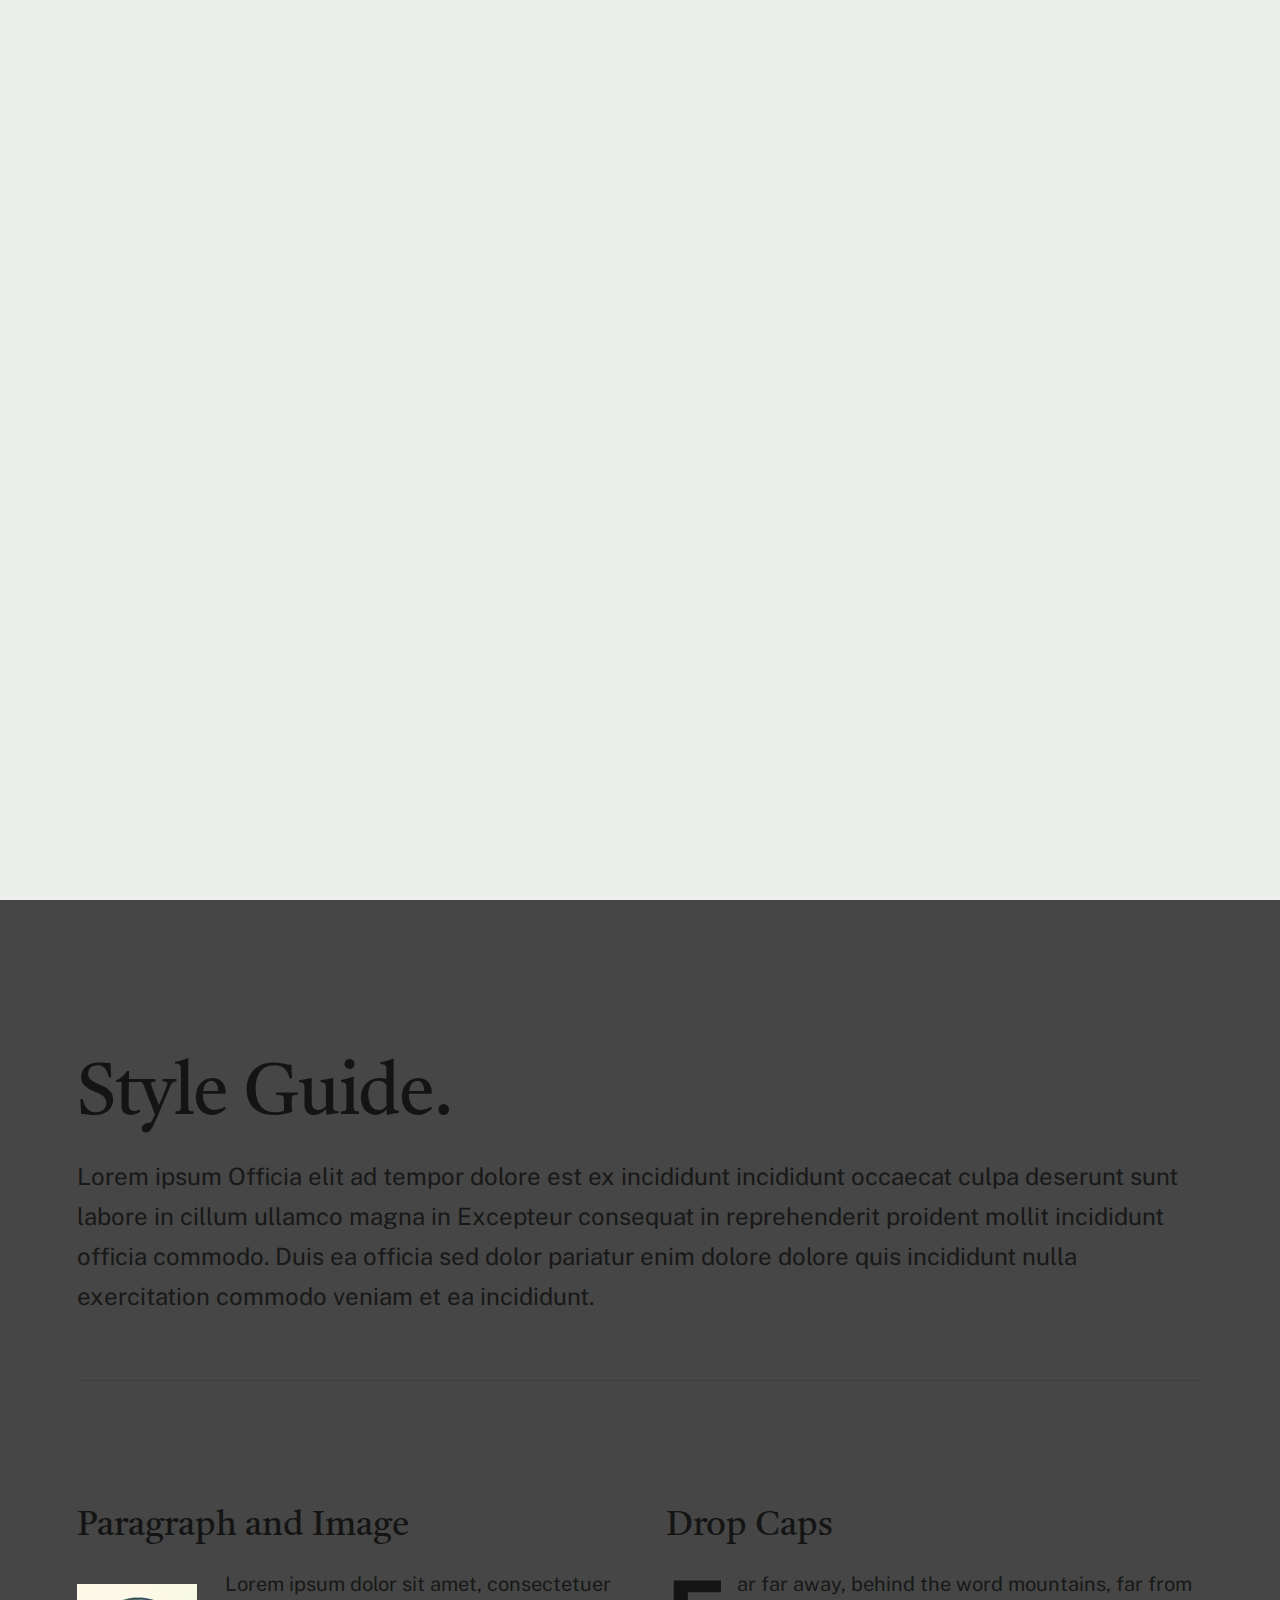
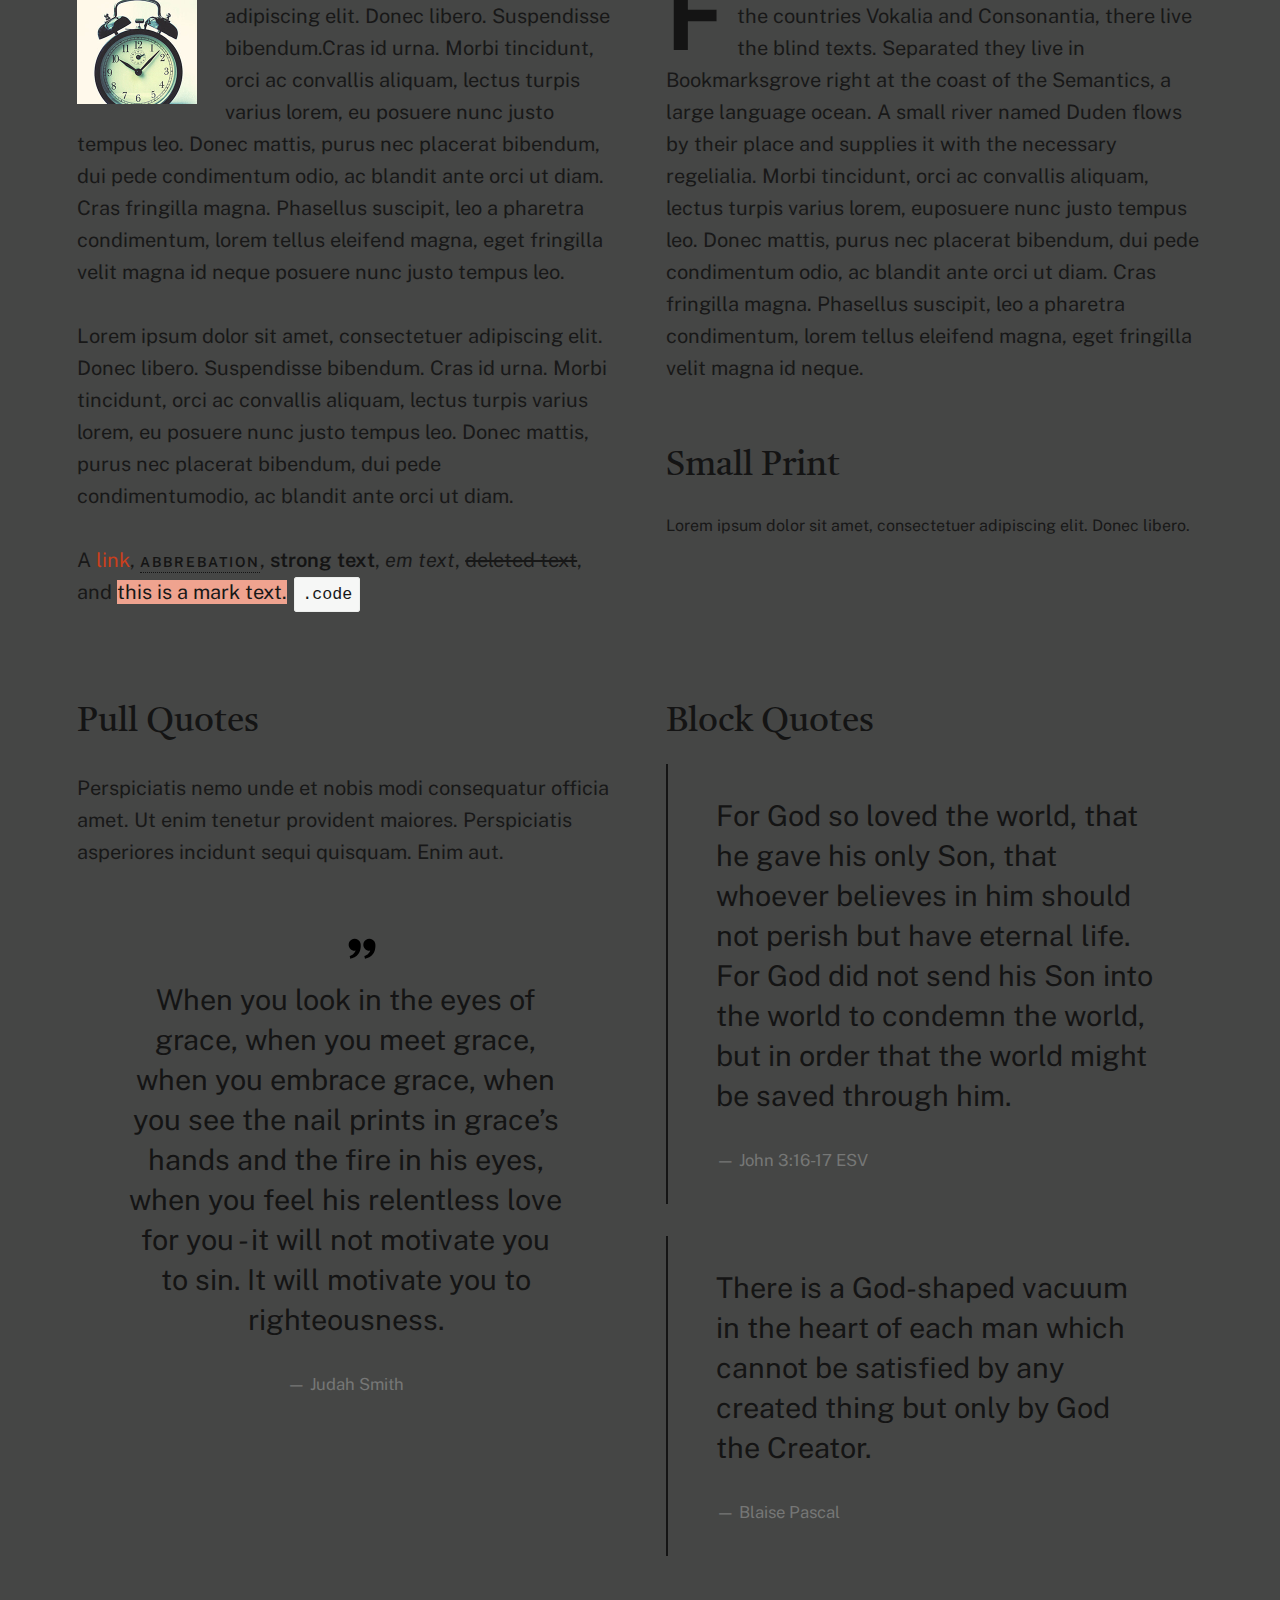
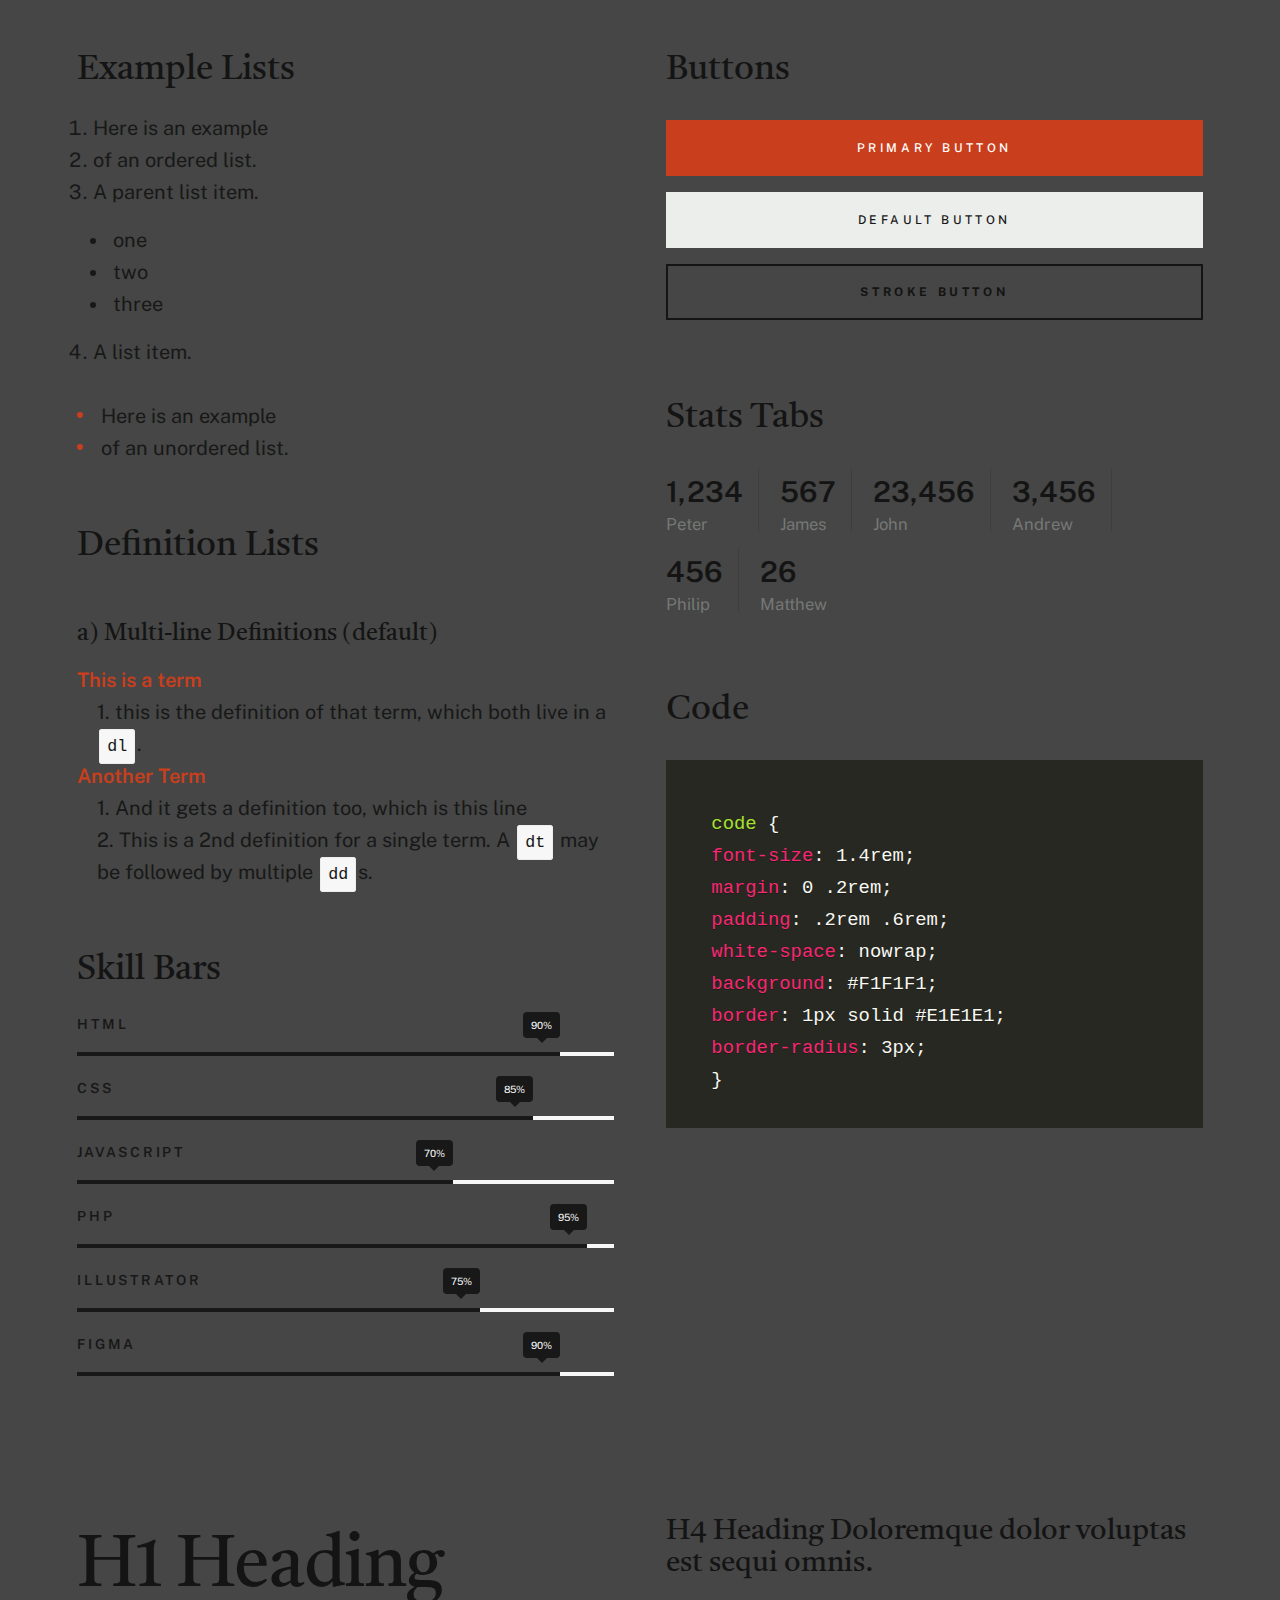
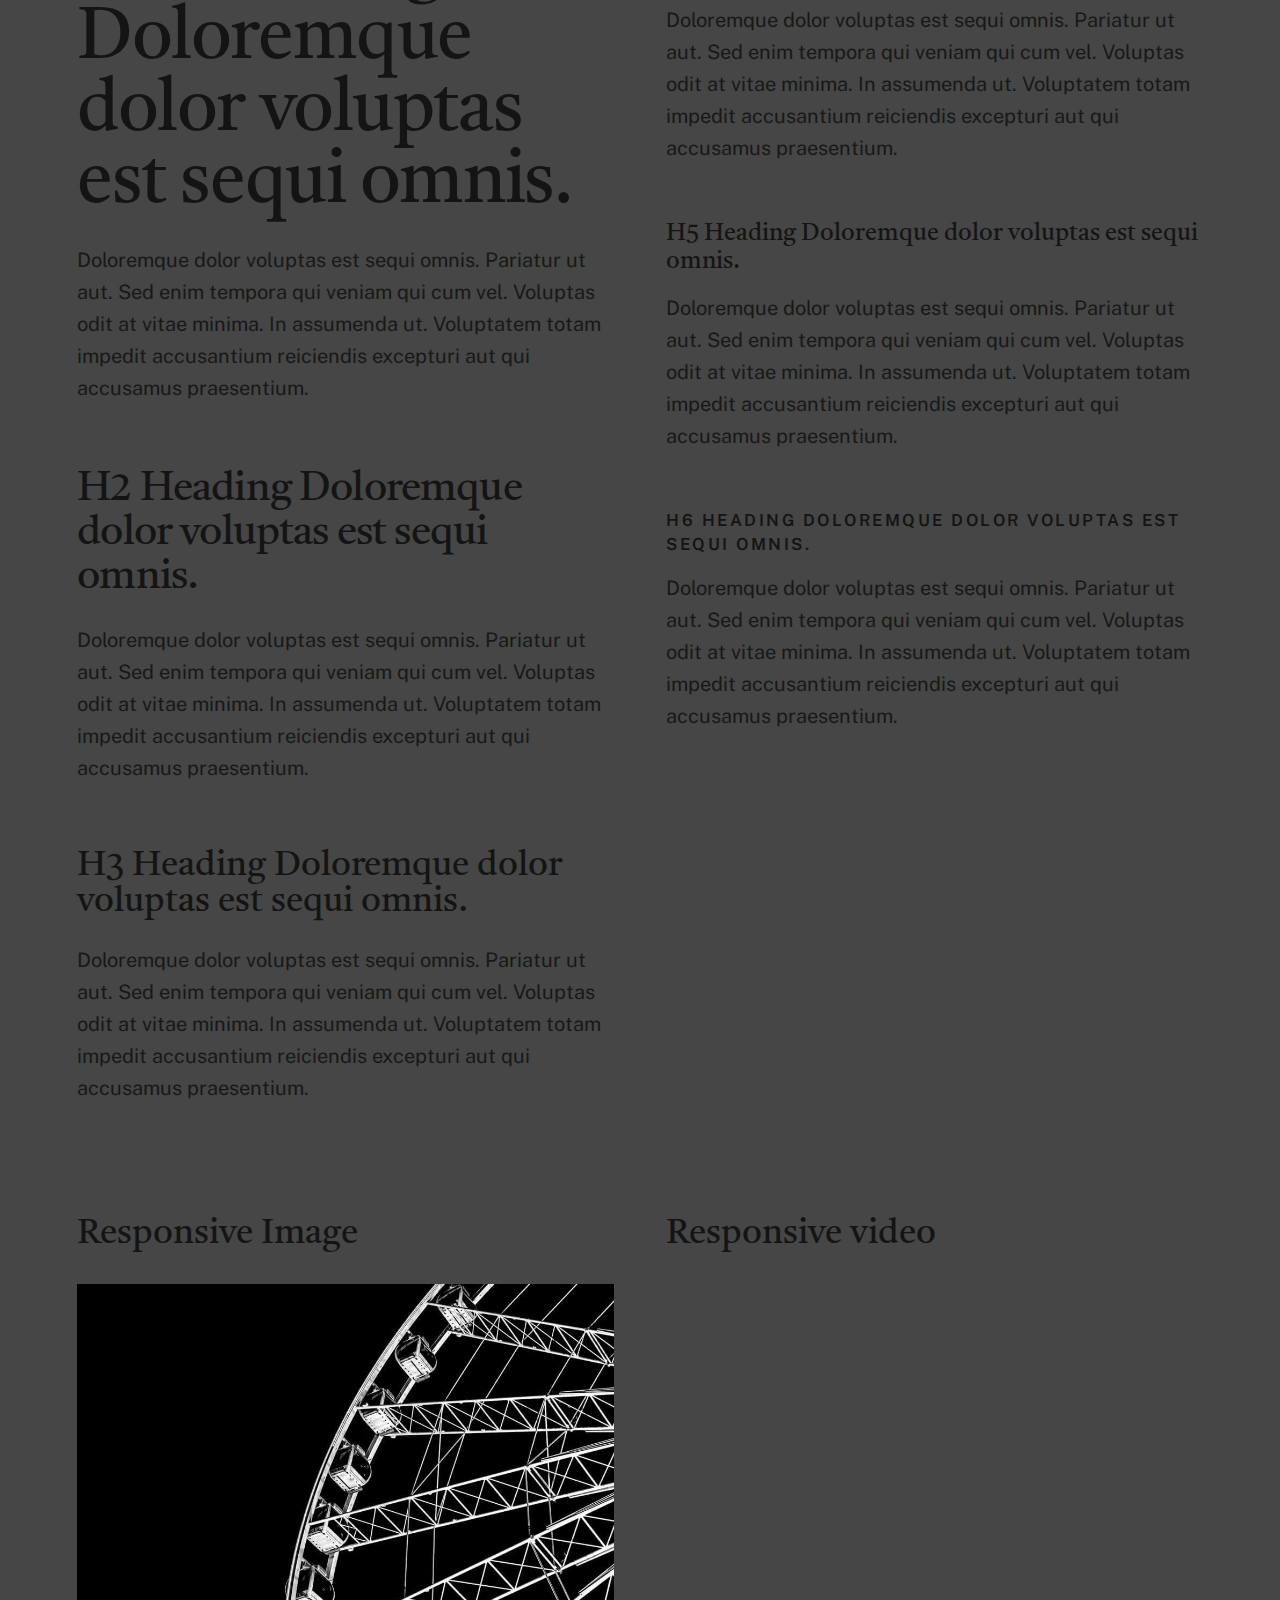
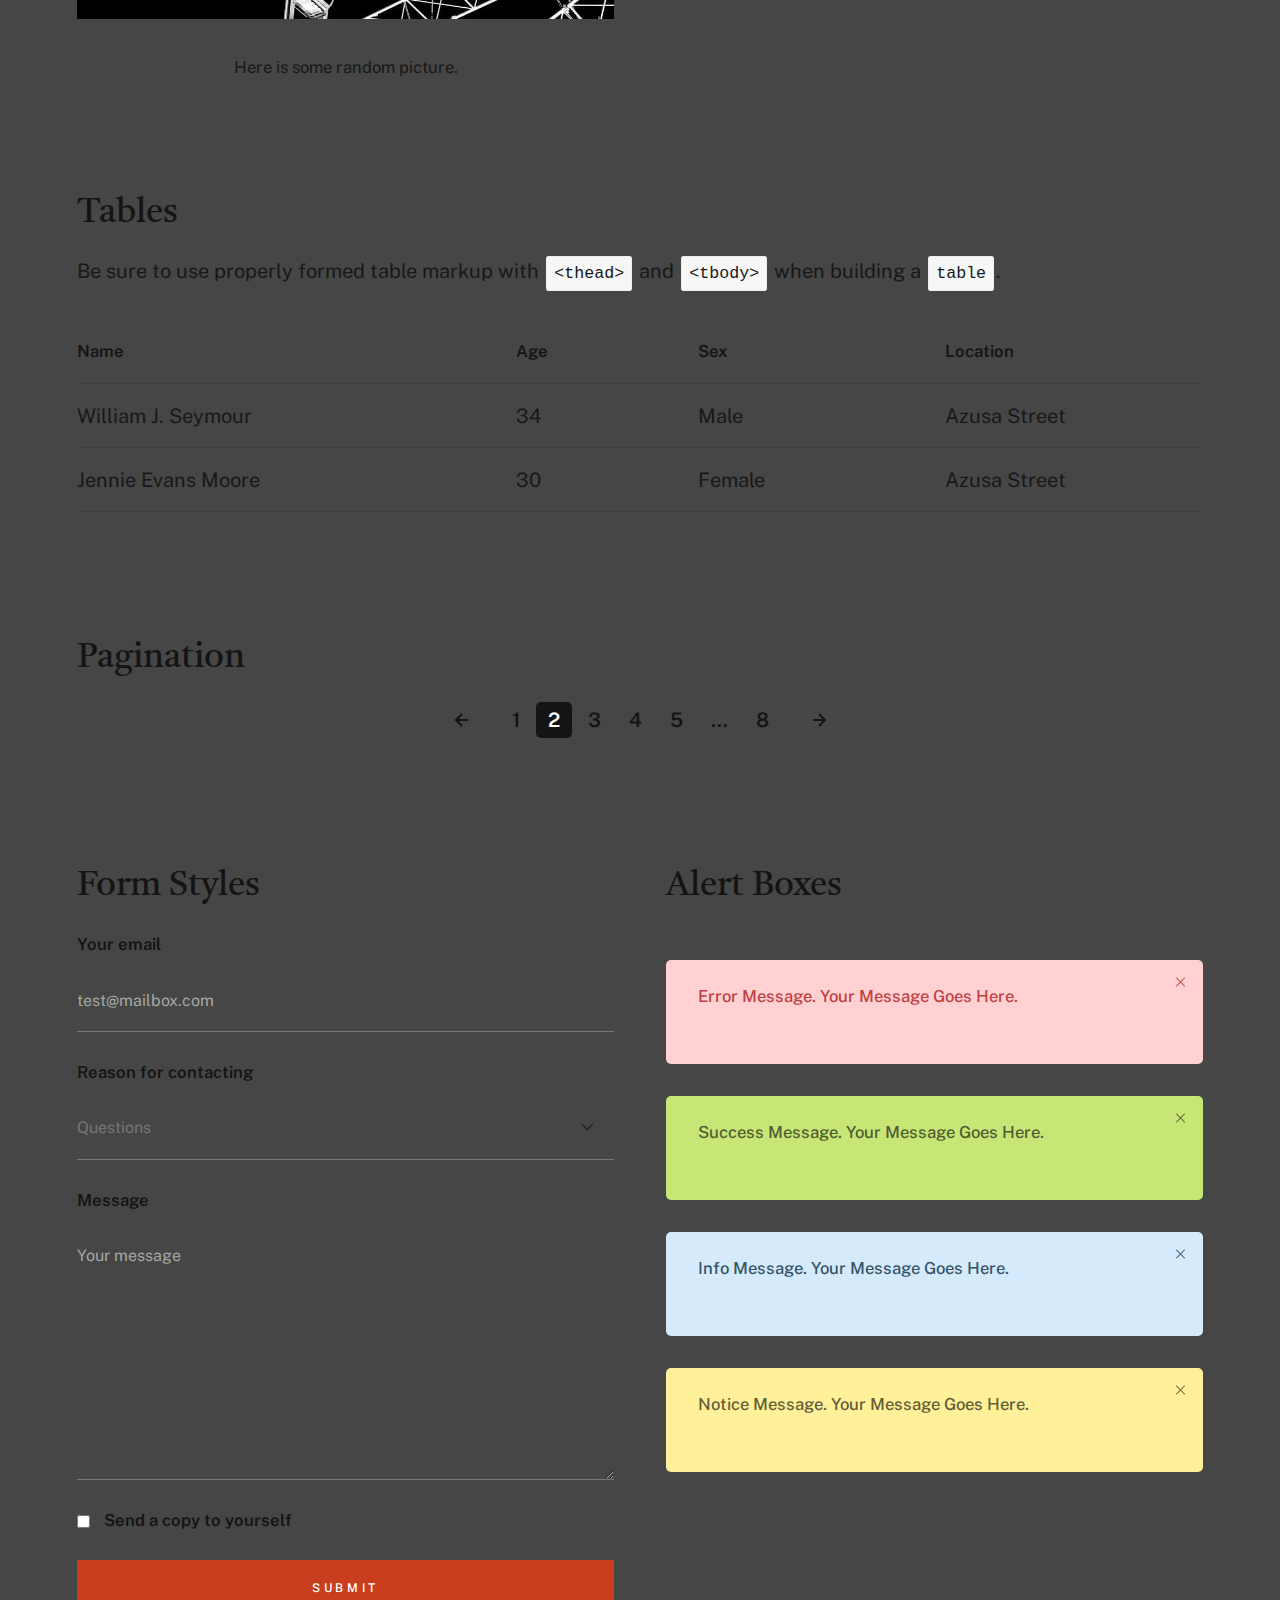
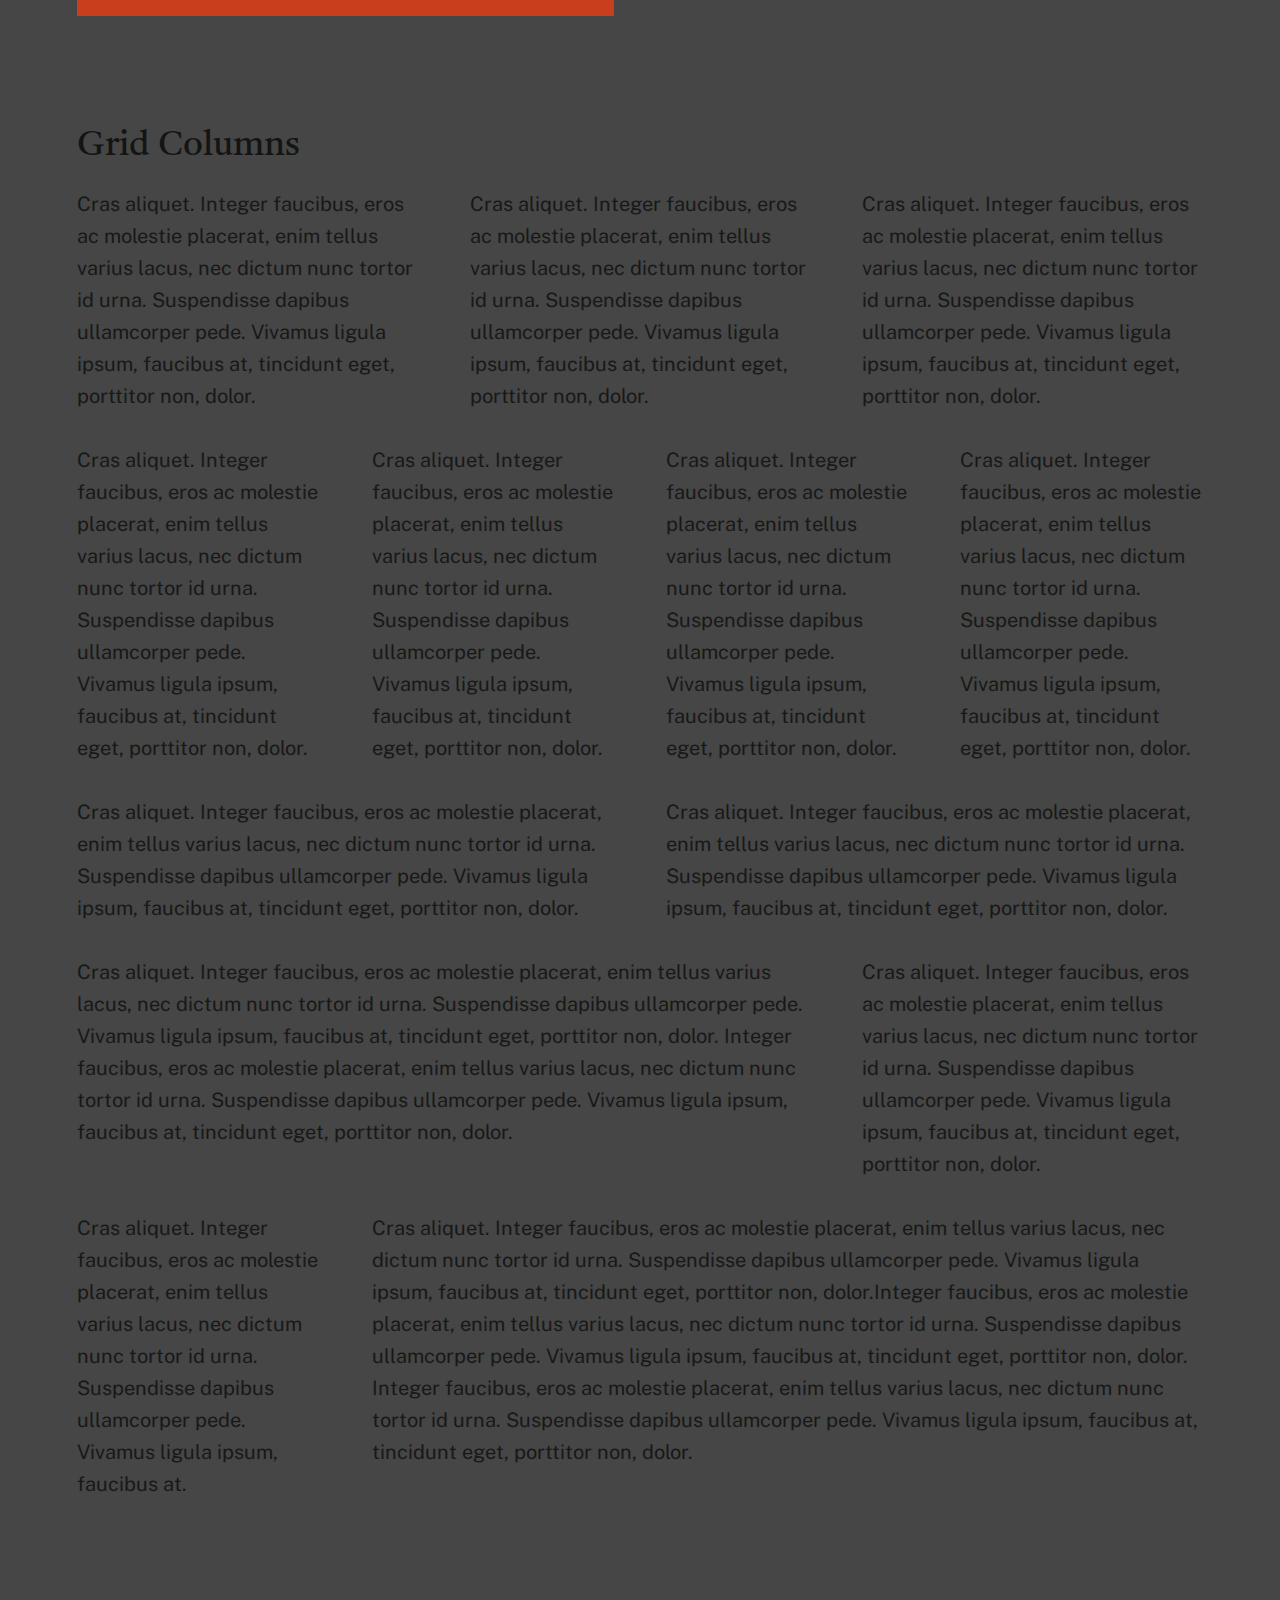
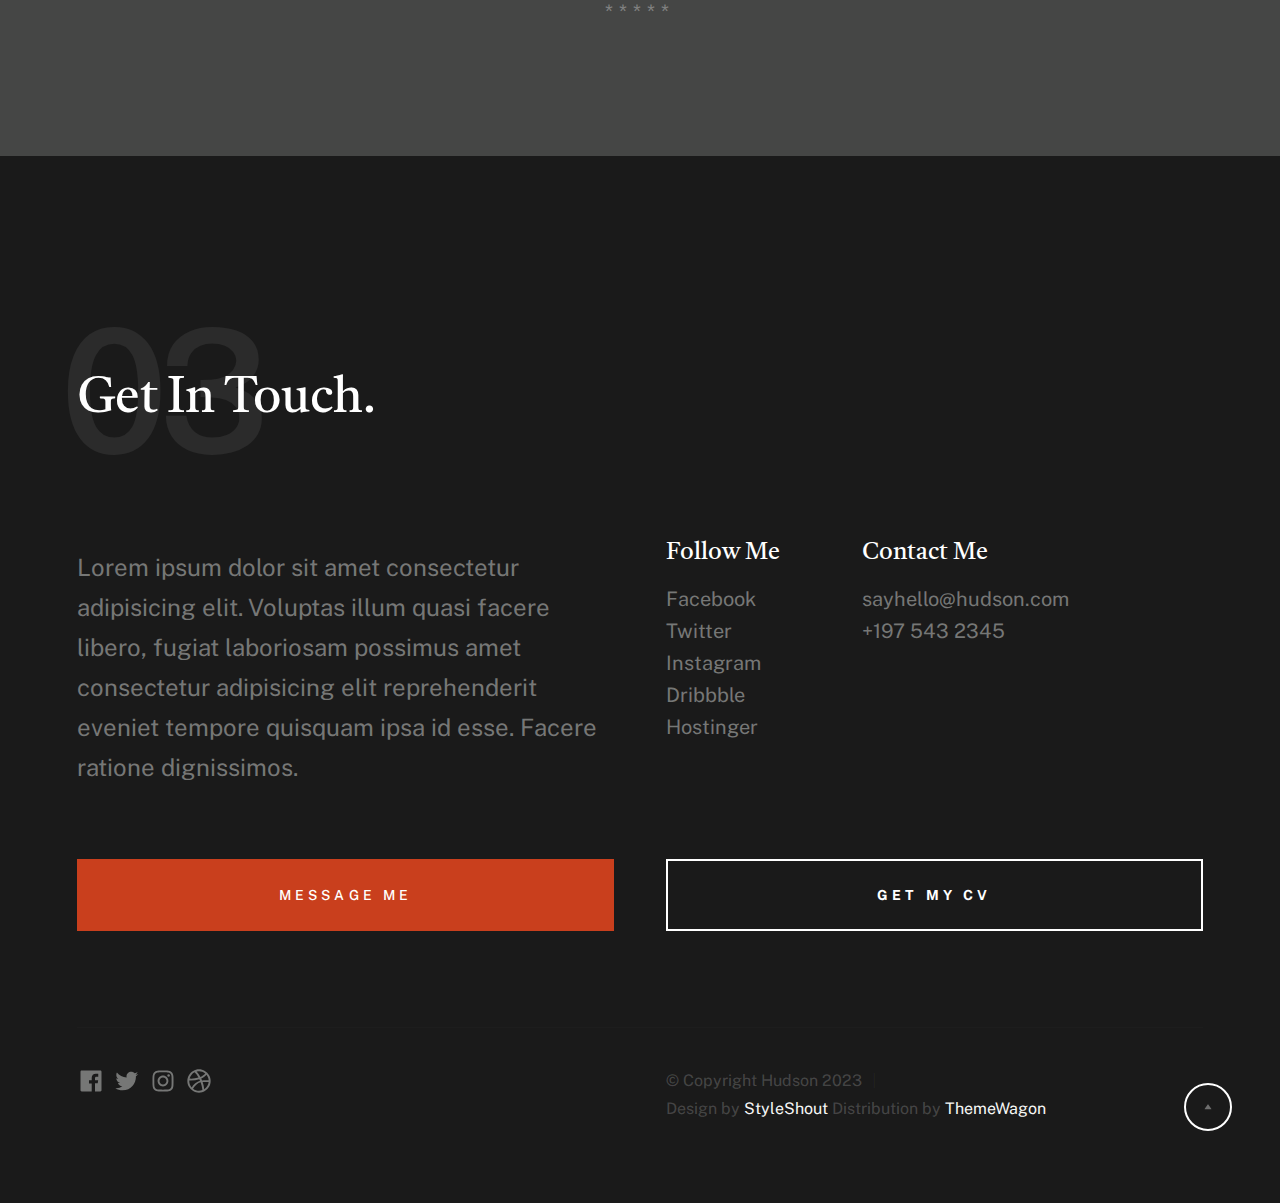
==== styles.html @ 295fc61f "Add files via upload" ====
<!DOCTYPE html>
<html lang="en" class="no-js" >
<head>

    <!--- basic page needs
    ================================================== -->
    <meta charset="utf-8">
    <meta name="viewport" content="width=device-width, initial-scale=1">
    <title>Styles - Hudson</title>

    <script>
        document.documentElement.classList.remove('no-js');
        document.documentElement.classList.add('js');
    </script>

    <!-- CSS
    ================================================== -->
    <link rel="stylesheet" href="css/vendor.css">
    <link rel="stylesheet" href="css/styles.css">

    <style type="text/css" media="screen">
        .s-styles {
            padding-top: var(--vspace-5);
            padding-bottom: var(--vspace-2);
            position: relative;
        }
        .s-styles .intro h1 {
            margin-top: 0;
        }
    </style>

    <!-- favicons
    ================================================== -->
    <link rel="apple-touch-icon" sizes="180x180" href="apple-touch-icon.png">
    <link rel="icon" type="image/png" sizes="32x32" href="favicon-32x32.png">
    <link rel="icon" type="image/png" sizes="16x16" href="favicon-16x16.png">
    <link rel="manifest" href="site.webmanifest">

</head>


<body id="top">

    
    <!-- preloader
    ================================================== -->
    <div id="preloader">
        <div id="loader" class="dots-fade">
            <div></div>
            <div></div>
            <div></div>
        </div>
    </div>


    <!-- page wrap
    ================================================== -->
    <div id="page" class="s-pagewrap">


        <!-- # site header 
        ================================================== -->
        <header class="s-header">
            <div class="row s-header__inner">

                <div class="s-header__block">
                    <div class="s-header__logo">
                        <a class="logo" href="index.html">
                            <img src="images/logo.svg" alt="Homepage">
                        </a>
                    </div>

                    <a class="s-header__menu-toggle" href="#0"><span>Menu</span></a>
                </div> <!-- end s-header__block -->

                <nav class="s-header__nav">    
                    <ul class="s-header__menu-links">
                        <li class="current"><a href="index.html">Intro</a></li>
                        <li><a href="index.html">About</a></li>
                        <li><a href="index.html">Works</a></li>
                        <li><a href="index.html">Contact</a></li>
                    </ul> <!-- s-header__menu-links -->    
                </nav> <!-- end s-header__nav -->

            </div> <!-- end s-header__inner -->
        </header> <!-- end s-header -->


        <!-- # intro
        ================================================== -->
        <section id="intro" class="s-intro">

            <div class="row s-intro__content width-sixteen-col">
                <div class="column lg-12 s-intro__content-inner grid-block grid-16">
                    
                    <div class="s-intro__content-text">

                        <div class="s-intro__content-pretitle text-pretitle">Hello</div>
                        <h1 class="s-intro__content-title">
                        I'm Jonathan Doe <br>
                        a product designer <br>
                        base in Somewhere.
                        </h1>                            

                        <div class="s-intro__content-btns">
                            <a class="btn" href="index.html#about">More About Me</a>
                            <a class="btn btn--stroke" href="index.html#footer">Get In Touch</a>
                        </div> <!-- s-intro__content-btns -->   

                    </div> <!-- s-intro__content-text -->                     
                    
                </div> <!-- s-intro__content-inner -->  
            </div> <!-- s-intro__content -->

            <ul class="s-intro__social social-list">
                <li>
                    <a href="#0">
                        <svg xmlns="http://www.w3.org/2000/svg" width="24" height="24" viewBox="0 0 24 24" style="fill:rgba(0, 0, 0, 1);transform:;-ms-filter:"><path d="M20,3H4C3.447,3,3,3.448,3,4v16c0,0.552,0.447,1,1,1h8.615v-6.96h-2.338v-2.725h2.338v-2c0-2.325,1.42-3.592,3.5-3.592 c0.699-0.002,1.399,0.034,2.095,0.107v2.42h-1.435c-1.128,0-1.348,0.538-1.348,1.325v1.735h2.697l-0.35,2.725h-2.348V21H20 c0.553,0,1-0.448,1-1V4C21,3.448,20.553,3,20,3z"></path></svg>
                        <span class="u-screen-reader-text">Facebook</span>
                    </a>
                </li>
                <li>
                    <a href="#0">
                        <svg xmlns="http://www.w3.org/2000/svg" width="24" height="24" viewBox="0 0 24 24" style="fill:rgba(0, 0, 0, 1);transform:;-ms-filter:"><path d="M19.633,7.997c0.013,0.175,0.013,0.349,0.013,0.523c0,5.325-4.053,11.461-11.46,11.461c-2.282,0-4.402-0.661-6.186-1.809 c0.324,0.037,0.636,0.05,0.973,0.05c1.883,0,3.616-0.636,5.001-1.721c-1.771-0.037-3.255-1.197-3.767-2.793 c0.249,0.037,0.499,0.062,0.761,0.062c0.361,0,0.724-0.05,1.061-0.137c-1.847-0.374-3.23-1.995-3.23-3.953v-0.05 c0.537,0.299,1.16,0.486,1.82,0.511C3.534,9.419,2.823,8.184,2.823,6.787c0-0.748,0.199-1.434,0.548-2.032 c1.983,2.443,4.964,4.04,8.306,4.215c-0.062-0.3-0.1-0.611-0.1-0.923c0-2.22,1.796-4.028,4.028-4.028 c1.16,0,2.207,0.486,2.943,1.272c0.91-0.175,1.782-0.512,2.556-0.973c-0.299,0.935-0.936,1.721-1.771,2.22 c0.811-0.088,1.597-0.312,2.319-0.624C21.104,6.712,20.419,7.423,19.633,7.997z"></path></svg>
                        <span class="u-screen-reader-text">Twitter</span>
                    </a>
                </li>
                <li>
                    <a href="#0">
                        <svg xmlns="http://www.w3.org/2000/svg" width="24" height="24" viewBox="0 0 24 24" style="fill:rgba(0, 0, 0, 1);transform:;-ms-filter:"><path d="M11.999,7.377c-2.554,0-4.623,2.07-4.623,4.623c0,2.554,2.069,4.624,4.623,4.624c2.552,0,4.623-2.07,4.623-4.624 C16.622,9.447,14.551,7.377,11.999,7.377L11.999,7.377z M11.999,15.004c-1.659,0-3.004-1.345-3.004-3.003 c0-1.659,1.345-3.003,3.004-3.003s3.002,1.344,3.002,3.003C15.001,13.659,13.658,15.004,11.999,15.004L11.999,15.004z"></path><circle cx="16.806" cy="7.207" r="1.078"></circle><path d="M20.533,6.111c-0.469-1.209-1.424-2.165-2.633-2.632c-0.699-0.263-1.438-0.404-2.186-0.42 c-0.963-0.042-1.268-0.054-3.71-0.054s-2.755,0-3.71,0.054C7.548,3.074,6.809,3.215,6.11,3.479C4.9,3.946,3.945,4.902,3.477,6.111 c-0.263,0.7-0.404,1.438-0.419,2.186c-0.043,0.962-0.056,1.267-0.056,3.71c0,2.442,0,2.753,0.056,3.71 c0.015,0.748,0.156,1.486,0.419,2.187c0.469,1.208,1.424,2.164,2.634,2.632c0.696,0.272,1.435,0.426,2.185,0.45 c0.963,0.042,1.268,0.055,3.71,0.055s2.755,0,3.71-0.055c0.747-0.015,1.486-0.157,2.186-0.419c1.209-0.469,2.164-1.424,2.633-2.633 c0.263-0.7,0.404-1.438,0.419-2.186c0.043-0.962,0.056-1.267,0.056-3.71s0-2.753-0.056-3.71C20.941,7.57,20.801,6.819,20.533,6.111z M19.315,15.643c-0.007,0.576-0.111,1.147-0.311,1.688c-0.305,0.787-0.926,1.409-1.712,1.711c-0.535,0.199-1.099,0.303-1.67,0.311 c-0.95,0.044-1.218,0.055-3.654,0.055c-2.438,0-2.687,0-3.655-0.055c-0.569-0.007-1.135-0.112-1.669-0.311 c-0.789-0.301-1.414-0.923-1.719-1.711c-0.196-0.534-0.302-1.099-0.311-1.669c-0.043-0.95-0.053-1.218-0.053-3.654 c0-2.437,0-2.686,0.053-3.655c0.007-0.576,0.111-1.146,0.311-1.687c0.305-0.789,0.93-1.41,1.719-1.712 c0.534-0.198,1.1-0.303,1.669-0.311c0.951-0.043,1.218-0.055,3.655-0.055c2.437,0,2.687,0,3.654,0.055 c0.571,0.007,1.135,0.112,1.67,0.311c0.786,0.303,1.407,0.925,1.712,1.712c0.196,0.534,0.302,1.099,0.311,1.669 c0.043,0.951,0.054,1.218,0.054,3.655c0,2.436,0,2.698-0.043,3.654H19.315z"></path></svg>
                        <span class="u-screen-reader-text">Instagram</span>
                    </a>
                </li>
                <li>
                    <a href="#0">
                        <svg xmlns="http://www.w3.org/2000/svg" width="24" height="24" viewBox="0 0 24 24" style="fill: rgba(0, 0, 0, 1);transform: ;msFilter:;"><path d="M20.66 6.98a9.932 9.932 0 0 0-3.641-3.64C15.486 2.447 13.813 2 12 2s-3.486.447-5.02 1.34c-1.533.893-2.747 2.107-3.64 3.64S2 10.187 2 12s.446 3.487 1.34 5.02a9.924 9.924 0 0 0 3.641 3.64C8.514 21.553 10.187 22 12 22s3.486-.447 5.02-1.34a9.932 9.932 0 0 0 3.641-3.64C21.554 15.487 22 13.813 22 12s-.446-3.487-1.34-5.02zM12 3.66c2 0 3.772.64 5.32 1.919-.92 1.174-2.286 2.14-4.1 2.9-1.002-1.813-2.088-3.327-3.261-4.54A7.715 7.715 0 0 1 12 3.66zM5.51 6.8a8.116 8.116 0 0 1 2.711-2.22c1.212 1.201 2.325 2.7 3.34 4.5-2 .6-4.114.9-6.341.9-.573 0-1.006-.013-1.3-.04A8.549 8.549 0 0 1 5.51 6.8zM3.66 12c0-.054.003-.12.01-.2.007-.08.01-.146.01-.2.254.014.641.02 1.161.02 2.666 0 5.146-.367 7.439-1.1.187.373.381.793.58 1.26-1.32.293-2.674 1.006-4.061 2.14S6.4 16.247 5.76 17.5c-1.4-1.587-2.1-3.42-2.1-5.5zM12 20.34c-1.894 0-3.594-.587-5.101-1.759.601-1.187 1.524-2.322 2.771-3.401 1.246-1.08 2.483-1.753 3.71-2.02a29.441 29.441 0 0 1 1.56 6.62 8.166 8.166 0 0 1-2.94.56zm7.08-3.96a8.351 8.351 0 0 1-2.58 2.621c-.24-2.08-.7-4.107-1.379-6.081.932-.066 1.765-.1 2.5-.1.799 0 1.686.034 2.659.1a8.098 8.098 0 0 1-1.2 3.46zm-1.24-5c-1.16 0-2.233.047-3.22.14a27.053 27.053 0 0 0-.68-1.62c2.066-.906 3.532-2.006 4.399-3.3 1.2 1.414 1.854 3.027 1.96 4.84-.812-.04-1.632-.06-2.459-.06z"></path></svg>
                        <span class="u-screen-reader-text">Dribbble</span>
                    </a>
                </li>
                <li>
                    <a href="#0">
                        <svg xmlns="http://www.w3.org/2000/svg" width="24" height="24" viewBox="0 0 24 24" style="fill: rgba(0, 0, 0, 1);transform: ;msFilter:;"><path d="M11.99 2C6.472 2 2 6.473 2 11.99c0 4.232 2.633 7.85 6.35 9.306-.088-.79-.166-2.006.034-2.868.182-.78 1.172-4.966 1.172-4.966s-.299-.599-.299-1.484c0-1.388.805-2.425 1.808-2.425.853 0 1.264.64 1.264 1.407 0 .858-.546 2.139-.827 3.327-.235.994.499 1.805 1.479 1.805 1.775 0 3.141-1.872 3.141-4.575 0-2.392-1.719-4.064-4.173-4.064-2.843 0-4.512 2.132-4.512 4.335 0 .858.331 1.779.744 2.28a.3.3 0 0 1 .069.286c-.076.315-.245.994-.277 1.133-.044.183-.145.222-.335.134-1.247-.581-2.027-2.405-2.027-3.871 0-3.151 2.289-6.045 6.601-6.045 3.466 0 6.159 2.469 6.159 5.77 0 3.444-2.171 6.213-5.184 6.213-1.013 0-1.964-.525-2.29-1.146l-.623 2.374c-.225.868-.834 1.956-1.241 2.62a10 10 0 0 0 2.958.445c5.517 0 9.99-4.473 9.99-9.99S17.507 2 11.99 2"></path></svg>
                        <span class="u-screen-reader-text">Pinterest</span>
                    </a>
                </li>
            </ul> <!-- end s-intro__social -->

            <div class="s-intro__content-media">                               
                <img src="images/intro-bg.jpg" srcset="images/intro-bg.jpg 1x, images/intro-bg.jpg 2x" alt="">
            </div> <!-- s-intro__content-media -->                

            <div class="s-intro__btn-download">
                <a class="btn btn--stroke" href="#0">Get My CV</a>
            </div> <!-- end s-intro__btn-download -->
            
            <div class="s-intro__scroll-down">
                <a href="#styles" class="smoothscroll">
                    <div class="scroll-icon">
                        <svg xmlns="http://www.w3.org/2000/svg" width="24" height="24" viewBox="0 0 24 24" style="fill: rgba(0, 0, 0, 1);transform: ;msFilter:;"><path d="M11.178 19.569a.998.998 0 0 0 1.644 0l9-13A.999.999 0 0 0 21 5H3a1.002 1.002 0 0 0-.822 1.569l9 13z"></path></svg>
                    </div>
                    <span class="scroll-text u-screen-reader-text">Scroll Down</span>
                </a>
            </div> <!-- s-intro__scroll-down -->

        </section> <!-- end s-intro -->


        <!-- # styles
        ================================================== -->
        <section id="styles" class="s-styles">

            <div class="row">

                <div class="column xl-12 intro">

                    <h1>Style Guide.</h1>

                    <p class="lead">Lorem ipsum Officia elit ad tempor dolore est ex incididunt incididunt occaecat culpa deserunt 
                    sunt labore in cillum ullamco magna in Excepteur consequat in reprehenderit proident mollit incididunt officia commodo.
                    Duis ea officia sed dolor pariatur enim dolore dolore quis incididunt nulla exercitation commodo veniam et ea incididunt.
                    </p>

                    <hr>
                </div>

            </div> <!-- end row -->
    
            <div class="row">
    
                <div class="column mob-12 md-6 stack-on-900">
    
                    <h3>Paragraph and Image</h3>
    
                    <p><a href="#"><img width="120" height="120" class="u-pull-left" alt="sample-image" src="images/sample-image.jpg"></a>
                    Lorem ipsum dolor sit amet, consectetuer adipiscing elit. Donec libero. Suspendisse bibendum.Cras id urna. Morbi 
                    tincidunt, orci ac convallis aliquam, lectus turpis varius lorem, eu posuere nunc justo tempus leo. Donec mattis, 
                    purus nec placerat bibendum, dui pede condimentum odio, ac blandit ante orci ut diam. Cras fringilla magna. 
                    Phasellus suscipit, leo a pharetra condimentum, lorem tellus eleifend magna, eget fringilla velit magna id 
                    neque posuere nunc justo tempus leo. </p>
    
                    <p>
                    Lorem ipsum dolor sit amet, consectetuer adipiscing elit. Donec libero. Suspendisse bibendum. Cras id urna. 
                    Morbi tincidunt, orci ac convallis aliquam, lectus turpis varius lorem, eu posuere nunc justo tempus leo. 
                    Donec mattis, purus nec placerat bibendum, dui pede condimentumodio, ac blandit ante orci ut diam.	
                    </p>
    
                    <p>A <a href="#">link</a>,
                    <abbr title="this really isn't a very good description">abbrebation</abbr>,
                    <strong>strong text</strong>,
                    <em>em text</em>,
                    <del>deleted text</del>, and
                    <mark>this is a mark text.</mark>
                    <code>.code</code>
                    </p>
    
                </div>
    
                <div class="column mob-12 md-6">
    
                    <h3>Drop Caps</h3>
    
                    <p class="drop-cap">Far far away, behind the word mountains, far from the countries Vokalia and Consonantia,
                    there live the blind texts. Separated they live in Bookmarksgrove right at the coast of the
                    Semantics, a large language ocean. A small river named Duden flows by their place and supplies it with the 
                    necessary regelialia. Morbi tincidunt, orci ac convallis aliquam, lectus turpis varius lorem, 
                    euposuere nunc justo tempus leo. Donec mattis, purus nec placerat bibendum, dui pede condimentum odio, 
                    ac blandit ante orci ut diam. Cras fringilla magna. Phasellus suscipit, leo a pharetra condimentum, 
                    lorem tellus eleifend magna, eget fringilla velit magna id neque.
                    </p>
    
                    <h3>Small Print</h3>
    
                    <p><small>Lorem ipsum dolor sit amet, consectetuer adipiscing elit. Donec libero.</small></p>
                    
            
    
                </div>
    
            </div> <!-- end row -->
    
            <div class="row">
    
                <div class="column xl-6 md-12">
    
                    <h3 class="u-add-bottom">Pull Quotes</h3>
    
                    <p>
                    Perspiciatis nemo unde et nobis modi consequatur officia amet. Ut enim 
                    tenetur provident maiores. Perspiciatis asperiores incidunt sequi 
                    quisquam. Enim aut. 
                    </p>
    
                    <figure class="pull-quote">
                        <blockquote>
                            <p>
                            When you look in the eyes of grace, when you meet grace, 
                            when you embrace grace, when you see the nail prints in 
                            grace’s hands and the fire in his eyes, when you feel his 
                            relentless love for you - it will not motivate you to sin. 
                            It will motivate you to righteousness.
                            </p>
    
                            <footer>
                                <cite>Judah Smith</cite>
                            </footer>
                        </blockquote>
                    </figure>
    
    
                </div>
    
                <div class="column xl-6 md-12">
    
                    <h3 class="h-add-bottom">Block Quotes</h3>
    
                    <blockquote cite="http://where-i-got-my-info-from.com">
                        <p>
                        For God so loved the world, that he gave his only Son, that whoever believes in 
                        him should not perish but have eternal life. For God did not send his Son into 
                        the world to condemn the world, but in order that the world might be 
                        saved through him.
                        </p>
    
                        <footer>
                            <cite>
                                <a href="#0">John 3:16-17 ESV</a>
                            </cite>
                        </footer>
    
                    </blockquote>
    
                    <blockquote>
                        <p>There is a God-shaped vacuum in the heart of each man which cannot be satisfied 
                        by any created thing but only by God the Creator.</p>
    
                        <footer>
                            <cite>Blaise Pascal</cite>
                        </footer>
    
                    </blockquote>
    
                </div>
    
            </div> <!-- end row -->
    
            <div class="row u-add-half-bottom">
    
                <div class="column xl-6 md-12">
    
                    <h3>Example Lists</h3>
    
                    <ol>
                        <li>Here is an example</li>
                        <li>of an ordered list.</li>
                        <li>A parent list item.
                            <ul>
                                <li>one</li>
                                <li>two</li>
                                <li>three</li>
                            </ul>
                            </li>
                            <li>A list item.</li>
                        </ol>
    
                    <ul class="disc">
                        <li>Here is an example</li>
                        <li>of an unordered list.</li>
                    </ul>
    
                    <h3>Definition Lists</h3>
    
                    <h5>a) Multi-line Definitions (default) </h5>
    
                    <dl class="dictionary-style">
                        <dt><strong>This is a term</strong></dt>
                            <dd>this is the definition of that term, which both live in a <code>dl</code>.</dd>
                        <dt><strong>Another Term</strong></dt>
                            <dd>And it gets a definition too, which is this line</dd>
                            <dd>This is a 2<sup>nd</sup> definition for a single term. A <code>dt</code> may be followed by multiple <code>dd</code>s.</dd>
                    </dl>
    
                    <h3 class="u-add-bottom">Skill Bars</h3>
    
                    <ul class="skill-bars">
                        <li>
                        <div class="progress percent90"><span>90%</span></div>
                        <strong>HTML</strong>
                        </li>
                        <li>
                        <div class="progress percent85"><span>85%</span></div>
                        <strong>CSS</strong>
                        </li>
                        <li>
                        <div class="progress percent70"><span>70%</span></div>
                        <strong>Javascript</strong>
                        </li>
                        <li>
                        <div class="progress percent95"><span>95%</span></div>
                        <strong>PHP</strong>
                        </li>
                        <li>
                        <div class="progress percent75"><span>75%</span></div>
                        <strong>Illustrator</strong>
                        </li>
                        <li>
                        <div class="progress percent90"><span>90%</span></div>
                        <strong>Figma</strong>
                        </li>
                    </ul>
    
                </div>
    
                <div class="column xl-6 md-12">
    
                    <h3 class="u-add-bottom">Buttons</h3>
    
                    <p>
                        <a class="btn btn--primary u-fullwidth" href="#0">Primary Button</a>
                        <a class="btn u-fullwidth" href="#0">Default Button</a>
                        <a class="btn btn--stroke u-fullwidth" href="#0">Stroke Button</a>
                    </p>
    
                    <h3>Stats Tabs</h3>
    
                    <ul class="stats-tabs">
                        <li><a href="#0">1,234 <em>Peter</em></a></li>
                        <li><a href="#0">567 <em>James</em></a></li>
                        <li><a href="#0">23,456 <em>John</em></a></li>
                        <li><a href="#0">3,456 <em>Andrew</em></a></li>
                        <li><a href="#0">456 <em>Philip</em></a></li>
                        <li><a href="#0">26 <em>Matthew</em></a></li>
                    </ul>
    
                    <h3 class="u-add-bottom">Code</h3>
    
<pre><code class="language-css">
    code {
    font-size: 1.4rem;
    margin: 0 .2rem;
    padding: .2rem .6rem;
    white-space: nowrap;
    background: #F1F1F1;
    border: 1px solid #E1E1E1;	
    border-radius: 3px;
    }
</code></pre>
    
                </div>
    
            </div> <!-- end row -->
    
            <div class="row u-add-half-bottom">
    
                <div class="column xl-6 md-12">
                        
                    <h1>H1 Heading Doloremque dolor voluptas est sequi omnis.</h1>
                    <p>Doloremque dolor voluptas est sequi omnis. Pariatur ut aut. Sed enim tempora qui veniam qui cum vel. 
                    Voluptas odit at vitae minima. In assumenda ut. Voluptatem totam impedit accusantium reiciendis excepturi aut qui accusamus praesentium.</p>
    
                    <h2>H2 Heading Doloremque dolor voluptas est sequi omnis.</h2>
                    <p>Doloremque dolor voluptas est sequi omnis. Pariatur ut aut. Sed enim tempora qui veniam qui cum vel. 
                    Voluptas odit at vitae minima. In assumenda ut. Voluptatem totam impedit accusantium reiciendis excepturi aut qui accusamus praesentium.</p>
    
                    <h3>H3 Heading Doloremque dolor voluptas est sequi omnis.</h3>
                    <p>Doloremque dolor voluptas est sequi omnis. Pariatur ut aut. Sed enim tempora qui veniam qui cum vel. 
                    Voluptas odit at vitae minima. In assumenda ut. Voluptatem totam impedit accusantium reiciendis excepturi aut qui accusamus praesentium.</p>
    
                    
                </div>
    
                <div class="column xl-6 md-12">
                    <h4>H4 Heading Doloremque dolor voluptas est sequi omnis.</h4>
                    <p>Doloremque dolor voluptas est sequi omnis. Pariatur ut aut. Sed enim tempora qui veniam qui cum vel. 
                    Voluptas odit at vitae minima. In assumenda ut. Voluptatem totam impedit accusantium reiciendis excepturi aut qui accusamus praesentium.</p>
    
                    <h5>H5 Heading Doloremque dolor voluptas est sequi omnis.</h5>
                    <p>Doloremque dolor voluptas est sequi omnis. Pariatur ut aut. Sed enim tempora qui veniam qui cum vel. 
                    Voluptas odit at vitae minima. In assumenda ut. Voluptatem totam impedit accusantium reiciendis excepturi aut qui accusamus praesentium.</p>
    
                    <h6>H6 Heading Doloremque dolor voluptas est sequi omnis.</h6>
                    <p>Doloremque dolor voluptas est sequi omnis. Pariatur ut aut. Sed enim tempora qui veniam qui cum vel. 
                    Voluptas odit at vitae minima. In assumenda ut. Voluptatem totam impedit accusantium reiciendis excepturi aut qui accusamus praesentium.</p>
        
                    
                </div>
    
            </div> <!-- end row -->
    
            <div class="row u-add-half-bottom">
    
                <div class="column xl-6 md-12">
    
                    <h3 class="u-add-bottom">Responsive Image</h3>
    
                    <figure>
                        <img src="images/wheel-500.jpg" 
                        srcset="images/wheel-1000.jpg 1000w, 
                        images/wheel-500.jpg 500w" 
                        sizes="(max-width: 1000px) 100vw, 1000px" alt="">
    
                        <figcaption>
                            Here is some random picture.
                        </figcaption>
                    </figure>
    
                </div>
    
                <div class="column xl-6 md-12">
    
                    <h3 class="u-add-bottom">Responsive video</h3>
    
                    <div class="video-container">
                    <iframe src="https://player.vimeo.com/video/14592941?color=00a650&title=0&byline=0&portrait=0" width="500" height="281" frameborder="0" webkitallowfullscreen mozallowfullscreen allowfullscreen></iframe> 
                    </div>
    
                </div>
                
            </div> <!-- end row -->
    
            <div class="row u-add-bottom">
    
                <div class="column xl-12">
    
                    <h3>Tables</h3>
                    <p>Be sure to use properly formed table markup with <code>&lt;thead&gt;</code> and <code>&lt;tbody&gt;</code> when building a <code>table</code>.</p>
    
                    <div class="table-responsive">
    
                        <table>
                                <thead>
                                <tr>
                                    <th>Name</th>
                                    <th>Age</th>
                                    <th>Sex</th>
                                    <th>Location</th>
                                </tr>
                                </thead>
                                <tbody>
                                <tr>
                                    <td>William J. Seymour</td>
                                    <td>34</td>
                                    <td>Male</td>
                                    <td>Azusa Street</td>
                                </tr>
                                <tr>
                                    <td>Jennie Evans Moore</td>
                                    <td>30</td>
                                    <td>Female</td>
                                    <td>Azusa Street</td>
                                </tr>
                                </tbody>
                        </table>
    
                    </div>
    
                </div>
                
            </div> <!-- end row -->
    
            <div class="row">
    
                <div class="column xl-12">
                    <h3>Pagination</h3>
    
                    <nav class="pgn">
                        <ul>
                            <li>
                                <a class="pgn__prev" href="#0">
                                    <svg xmlns="http://www.w3.org/2000/svg" width="24" height="24" viewBox="0 0 24 24"><path d="M12.707 17.293L8.414 13H18v-2H8.414l4.293-4.293-1.414-1.414L4.586 12l6.707 6.707z"/></svg>
                                </a>
                            </li>
                            <li><a class="pgn__num" href="#0">1</a></li>
                            <li><span class="pgn__num current">2</span></li>
                            <li><a class="pgn__num" href="#0">3</a></li>
                            <li><a class="pgn__num" href="#0">4</a></li>
                            <li><a class="pgn__num" href="#0">5</a></li>
                            <li><span class="pgn__num dots">…</span></li>
                            <li><a class="pgn__num" href="#0">8</a></li>
                            <li>
                                <a class="pgn__next" href="#0">
                                    <svg xmlns="http://www.w3.org/2000/svg" width="24" height="24" viewBox="0 0 24 24"><path d="M11.293 17.293l1.414 1.414L19.414 12l-6.707-6.707-1.414 1.414L15.586 11H6v2h9.586z"/></svg>
                                </a>
                            </li>
                        </ul>
                    </nav>
                </div>
    
            </div> <!-- end row -->
    
            <div class="row">
    
                <div class="column xl-6 md-12">
    
                    <h3 class="u-add-bottom">Form Styles</h3>
    
                    <form>
                        <div>
                            <label for="sampleInput">Your email</label>
                            <input class="u-fullwidth" type="email" placeholder="test@mailbox.com" id="sampleInput">
                        </div>
                        <div>
                            <label for="sampleRecipientInput">Reason for contacting</label>
                            <div class="ss-custom-select">
                                <select class="u-fullwidth" id="sampleRecipientInput">
                                    <option value="Option 1">Questions</option>
                                    <option value="Option 2">Report</option>
                                    <option value="Option 3">Others</option>
                                </select>
                            </div>
                        </div>
                        
                        <label for="exampleMessage">Message</label>
                        <textarea class="u-fullwidth" placeholder="Your message" id="exampleMessage"></textarea>
    
                        <label class="u-add-bottom">
                            <input type="checkbox">
                            <span class="label-text">Send a copy to yourself</span>
                        </label>
                    
                        <input class="btn--primary u-fullwidth" type="submit" value="Submit">
                    </form>
    
                </div>
    
                <div class="column xl-6 md-12">
    
                    <h3>Alert Boxes</h3>
    
                    <br>
                    
                    <div class="alert-box alert-box--error">
                        <p>Error Message. Your Message Goes Here.</p>
                        <span class="alert-box__close"></span>
                    </div><!-- end error -->
                            
                    <div class="alert-box alert-box--success">
                        <p>Success Message. Your Message Goes Here.</p>
                        <span class="alert-box__close"></span>
                    </div><!-- end success -->
                            
                    <div class="alert-box alert-box--info">
                        <p>Info Message. Your Message Goes Here.</p>
                        <span class="alert-box__close"></span>
                    </div><!-- end info -->
                            
                    <div class="alert-box alert-box--notice">
                        <p>Notice Message. Your Message Goes Here.</p>
                        <span class="alert-box__close"></span>
                    </div><!-- end notice -->
                
                </div>
    
            </div> <!-- end row -->

            <div class="row">
            
                <div class="xl-12 column">
                <h3 class="half-bottom">Grid Columns</h3>
                </div>
    
            </div> <!-- Row End-->
    
            <!--<h4>1/3 Columns</h4>  -->
    
            <div class="row">
    
                <div class="xl-4 md-12 column">
                    <p>
                    Cras aliquet. Integer faucibus, eros ac molestie placerat, enim tellus varius lacus,
                    nec dictum nunc tortor id urna. Suspendisse dapibus ullamcorper pede. Vivamus ligula ipsum,
                    faucibus at, tincidunt eget, porttitor non, dolor. 
                    </p>
                </div>
    
                <div class="xl-4 md-12 column">
                    <p>
                    Cras aliquet. Integer faucibus, eros ac molestie placerat, enim tellus varius lacus,
                    nec dictum nunc tortor id urna. Suspendisse dapibus ullamcorper pede. Vivamus ligula ipsum,
                    faucibus at, tincidunt eget, porttitor non, dolor. 
                    </p>
                </div>
    
                <div class="xl-4 md-12 column">
                    <p>
                    Cras aliquet. Integer faucibus, eros ac molestie placerat, enim tellus varius lacus,
                    nec dictum nunc tortor id urna. Suspendisse dapibus ullamcorper pede. Vivamus ligula ipsum,
                    faucibus at, tincidunt eget, porttitor non, dolor. 
                    </p>
                </div>
    
            </div>
    
            <!--<h4>1/4 Columns</h4>  -->
    
            <div class="row">
    
                <div class="xl-3 md-6 tab-12 column">
                    <p>
                    Cras aliquet. Integer faucibus, eros ac molestie placerat, enim tellus varius lacus,
                    nec dictum nunc tortor id urna. Suspendisse dapibus ullamcorper pede. Vivamus ligula ipsum,
                    faucibus at, tincidunt eget, porttitor non, dolor. 
                    </p>
                </div>
    
                <div class="xl-3 md-6 tab-12 column">
                    <p>
                    Cras aliquet. Integer faucibus, eros ac molestie placerat, enim tellus varius lacus,
                    nec dictum nunc tortor id urna. Suspendisse dapibus ullamcorper pede. Vivamus ligula ipsum,
                    faucibus at, tincidunt eget, porttitor non, dolor. 
                    </p>
                </div>
    
                <div class="xl-3 md-6 tab-12 column">
                    <p>
                    Cras aliquet. Integer faucibus, eros ac molestie placerat, enim tellus varius lacus,
                    nec dictum nunc tortor id urna. Suspendisse dapibus ullamcorper pede. Vivamus ligula ipsum,
                    faucibus at, tincidunt eget, porttitor non, dolor. 
                    </p>
                </div>
    
                <div class="xl-3 md-6 tab-12 column">
                    <p>
                    Cras aliquet. Integer faucibus, eros ac molestie placerat, enim tellus varius lacus,
                    nec dictum nunc tortor id urna. Suspendisse dapibus ullamcorper pede. Vivamus ligula ipsum,
                    faucibus at, tincidunt eget, porttitor non, dolor. 
                    </p>
                </div>
    
            </div>
    
            <!--<h4>1/2 Columns</h4>  -->
    
            <div class="row">
    
                <div class="xl-6 tab-12 column">
                    <p>
                    Cras aliquet. Integer faucibus, eros ac molestie placerat, enim tellus varius lacus,
                    nec dictum nunc tortor id urna. Suspendisse dapibus ullamcorper pede. Vivamus ligula ipsum,
                    faucibus at, tincidunt eget, porttitor non, dolor. 
                    </p>
                </div>
    
                <div class="xl-6 tab-12 column">
                    <p>
                    Cras aliquet. Integer faucibus, eros ac molestie placerat, enim tellus varius lacus,
                    nec dictum nunc tortor id urna. Suspendisse dapibus ullamcorper pede. Vivamus ligula ipsum,
                    faucibus at, tincidunt eget, porttitor non, dolor. 
                    </p>
                </div>
    
            </div>
    
            <!--<h4>2/3 Columns</h4>  -->
    
            <div class="row">
    
                <div class="xl-8 md-7 tab-12 column">
                    <p>
                    Cras aliquet. Integer faucibus, eros ac molestie placerat, enim tellus varius lacus,
                    nec dictum nunc tortor id urna. Suspendisse dapibus ullamcorper pede. Vivamus ligula ipsum,
                    faucibus at, tincidunt eget, porttitor non, dolor. Integer faucibus, eros ac molestie placerat, enim tellus varius lacus,
                    nec dictum nunc tortor id urna. Suspendisse dapibus ullamcorper pede. Vivamus ligula ipsum,
                    faucibus at, tincidunt eget, porttitor non, dolor.
                    </p>
                </div>
    
                <div class="xl-4 md-5 tab-12 column">
                    <p>
                    Cras aliquet. Integer faucibus, eros ac molestie placerat, enim tellus varius lacus,
                    nec dictum nunc tortor id urna. Suspendisse dapibus ullamcorper pede. Vivamus ligula ipsum,
                    faucibus at, tincidunt eget, porttitor non, dolor. 
                    </p>
                </div>
    
            </div>
    
            <!--<h4>3/4 Columns</h4>  -->
    
            <div class="row">
    
                <div class="xl-3 md-5 tab-12 column">
                    <p>
                    Cras aliquet. Integer faucibus, eros ac molestie placerat, enim tellus varius lacus,
                    nec dictum nunc tortor id urna. Suspendisse dapibus ullamcorper pede. Vivamus ligula ipsum,
                    faucibus at. 
                    </p>
                </div>
    
                <div class="xl-9 md-7 tab-12 column">
                    <p>
                    Cras aliquet. Integer faucibus, eros ac molestie placerat, enim tellus varius lacus,
                    nec dictum nunc tortor id urna. Suspendisse dapibus ullamcorper pede. Vivamus ligula ipsum,
                    faucibus at, tincidunt eget, porttitor non, dolor.Integer faucibus, eros ac molestie placerat, enim tellus varius lacus,
                    nec dictum nunc tortor id urna. Suspendisse dapibus ullamcorper pede. Vivamus ligula ipsum,
                    faucibus at, tincidunt eget, porttitor non, dolor. Integer faucibus, eros ac molestie placerat, enim tellus varius lacus,
                    nec dictum nunc tortor id urna. Suspendisse dapibus ullamcorper pede. Vivamus ligula ipsum,
                    faucibus at, tincidunt eget, porttitor non, dolor.
                    </p>
                </div>
    
            </div> 
    
            <hr class="fancy">

        </section> <!-- end s-styles -->


        <!-- # footer 
        ================================================== -->
        <footer id="footer" class="s-footer">

            <div class="row">
                <div class="column lg-12">
                    <div class="section-header light-on-dark" data-num="03">
                        <h2 class="text-display-title">Get In Touch.</h2>
                    </div> <!-- end section-header -->
                </div>
            </div>

            <div class="row s-footer__content">

                <div class="column xl-6 md-12 s-footer__block s-footer__about">                    
                    <p class="attention-getter">
                    Lorem ipsum dolor sit amet consectetur adipisicing elit. Voluptas illum quasi facere libero, 
                    fugiat laboriosam possimus amet consectetur adipisicing elit reprehenderit eveniet tempore quisquam ipsa id esse. Facere ratione dignissimos.
                    </p>               
                </div> <!-- end section-footer__about -->

                <div class="column xl-6 md-12 s-footer__block s-footer__site-links">
                    <div class="row">
                        <div class="column xl-4 lg-5 md-6 tab-12">
                            <h5>Follow Me</h5>
                            <ul class="link-list">
                                <li><a href="#0">Facebook</a></li>
                                <li><a href="#0">Twitter</a></li>
                                <li><a href="#0">Instagram</a></li>
                                <li><a href="#0">Dribbble</a></li>
                                <li><a href="https://styleshout.com/go/hostinger/">Hostinger</a></li>
                            </ul>
                        </div>
                        <div class="column xl-6 md-6 tab-12">
                            <h5>Contact Me</h5>
                            <ul class="link-list">
                                <li><a href="mailto:#0">sayhello@hudson.com</a></li>
                                <li><a href="tel:+1975432345">+197 543 2345</a></li>
                            </ul> 
                        </div>
                    </div>                    
                </div> <!-- end section-footer__site-links -->

            </div> <!-- end section-footer__content -->


            <div class="row s-footer__buttons">
               
                <div class="column xl-6 tab-12">
                    <a href="mailto:#0" class="btn btn--primary btn--large u-fullwidth">Message Me</a>
                </div>
          
                <div class="column xl-6 tab-12">                    
                    <a href="#0" class="btn btn--stroke btn--large u-fullwidth">Get My CV</a>
                </div>
            
            </div> <!-- end section-footer__buttons -->              
            
            <div class="row s-footer__bottom">
                
                <div class="column xl-6 lg-12">
                    <ul class="s-footer__social social-list">
                        <li>
                            <a href="#0">
                                <svg xmlns="http://www.w3.org/2000/svg" width="24" height="24" viewBox="0 0 24 24" style="fill:rgba(0, 0, 0, 1);transform:;-ms-filter:"><path d="M20,3H4C3.447,3,3,3.448,3,4v16c0,0.552,0.447,1,1,1h8.615v-6.96h-2.338v-2.725h2.338v-2c0-2.325,1.42-3.592,3.5-3.592 c0.699-0.002,1.399,0.034,2.095,0.107v2.42h-1.435c-1.128,0-1.348,0.538-1.348,1.325v1.735h2.697l-0.35,2.725h-2.348V21H20 c0.553,0,1-0.448,1-1V4C21,3.448,20.553,3,20,3z"></path></svg>
                                <span class="u-screen-reader-text">Facebook</span>
                            </a>
                        </li>
                        <li>
                            <a href="#0">
                                <svg xmlns="http://www.w3.org/2000/svg" width="24" height="24" viewBox="0 0 24 24" style="fill:rgba(0, 0, 0, 1);transform:;-ms-filter:"><path d="M19.633,7.997c0.013,0.175,0.013,0.349,0.013,0.523c0,5.325-4.053,11.461-11.46,11.461c-2.282,0-4.402-0.661-6.186-1.809 c0.324,0.037,0.636,0.05,0.973,0.05c1.883,0,3.616-0.636,5.001-1.721c-1.771-0.037-3.255-1.197-3.767-2.793 c0.249,0.037,0.499,0.062,0.761,0.062c0.361,0,0.724-0.05,1.061-0.137c-1.847-0.374-3.23-1.995-3.23-3.953v-0.05 c0.537,0.299,1.16,0.486,1.82,0.511C3.534,9.419,2.823,8.184,2.823,6.787c0-0.748,0.199-1.434,0.548-2.032 c1.983,2.443,4.964,4.04,8.306,4.215c-0.062-0.3-0.1-0.611-0.1-0.923c0-2.22,1.796-4.028,4.028-4.028 c1.16,0,2.207,0.486,2.943,1.272c0.91-0.175,1.782-0.512,2.556-0.973c-0.299,0.935-0.936,1.721-1.771,2.22 c0.811-0.088,1.597-0.312,2.319-0.624C21.104,6.712,20.419,7.423,19.633,7.997z"></path></svg>
                                <span class="u-screen-reader-text">Twitter</span>
                            </a>
                        </li>
                        <li>
                            <a href="#0">
                                <svg xmlns="http://www.w3.org/2000/svg" width="24" height="24" viewBox="0 0 24 24" style="fill:rgba(0, 0, 0, 1);transform:;-ms-filter:"><path d="M11.999,7.377c-2.554,0-4.623,2.07-4.623,4.623c0,2.554,2.069,4.624,4.623,4.624c2.552,0,4.623-2.07,4.623-4.624 C16.622,9.447,14.551,7.377,11.999,7.377L11.999,7.377z M11.999,15.004c-1.659,0-3.004-1.345-3.004-3.003 c0-1.659,1.345-3.003,3.004-3.003s3.002,1.344,3.002,3.003C15.001,13.659,13.658,15.004,11.999,15.004L11.999,15.004z"></path><circle cx="16.806" cy="7.207" r="1.078"></circle><path d="M20.533,6.111c-0.469-1.209-1.424-2.165-2.633-2.632c-0.699-0.263-1.438-0.404-2.186-0.42 c-0.963-0.042-1.268-0.054-3.71-0.054s-2.755,0-3.71,0.054C7.548,3.074,6.809,3.215,6.11,3.479C4.9,3.946,3.945,4.902,3.477,6.111 c-0.263,0.7-0.404,1.438-0.419,2.186c-0.043,0.962-0.056,1.267-0.056,3.71c0,2.442,0,2.753,0.056,3.71 c0.015,0.748,0.156,1.486,0.419,2.187c0.469,1.208,1.424,2.164,2.634,2.632c0.696,0.272,1.435,0.426,2.185,0.45 c0.963,0.042,1.268,0.055,3.71,0.055s2.755,0,3.71-0.055c0.747-0.015,1.486-0.157,2.186-0.419c1.209-0.469,2.164-1.424,2.633-2.633 c0.263-0.7,0.404-1.438,0.419-2.186c0.043-0.962,0.056-1.267,0.056-3.71s0-2.753-0.056-3.71C20.941,7.57,20.801,6.819,20.533,6.111z M19.315,15.643c-0.007,0.576-0.111,1.147-0.311,1.688c-0.305,0.787-0.926,1.409-1.712,1.711c-0.535,0.199-1.099,0.303-1.67,0.311 c-0.95,0.044-1.218,0.055-3.654,0.055c-2.438,0-2.687,0-3.655-0.055c-0.569-0.007-1.135-0.112-1.669-0.311 c-0.789-0.301-1.414-0.923-1.719-1.711c-0.196-0.534-0.302-1.099-0.311-1.669c-0.043-0.95-0.053-1.218-0.053-3.654 c0-2.437,0-2.686,0.053-3.655c0.007-0.576,0.111-1.146,0.311-1.687c0.305-0.789,0.93-1.41,1.719-1.712 c0.534-0.198,1.1-0.303,1.669-0.311c0.951-0.043,1.218-0.055,3.655-0.055c2.437,0,2.687,0,3.654,0.055 c0.571,0.007,1.135,0.112,1.67,0.311c0.786,0.303,1.407,0.925,1.712,1.712c0.196,0.534,0.302,1.099,0.311,1.669 c0.043,0.951,0.054,1.218,0.054,3.655c0,2.436,0,2.698-0.043,3.654H19.315z"></path></svg>
                                <span class="u-screen-reader-text">Instagram</span>
                            </a>
                        </li>
                        <li>
                            <a href="#0">
                                <svg xmlns="http://www.w3.org/2000/svg" width="24" height="24" viewBox="0 0 24 24" style="fill: rgba(0, 0, 0, 1);transform: ;msFilter:;"><path d="M20.66 6.98a9.932 9.932 0 0 0-3.641-3.64C15.486 2.447 13.813 2 12 2s-3.486.447-5.02 1.34c-1.533.893-2.747 2.107-3.64 3.64S2 10.187 2 12s.446 3.487 1.34 5.02a9.924 9.924 0 0 0 3.641 3.64C8.514 21.553 10.187 22 12 22s3.486-.447 5.02-1.34a9.932 9.932 0 0 0 3.641-3.64C21.554 15.487 22 13.813 22 12s-.446-3.487-1.34-5.02zM12 3.66c2 0 3.772.64 5.32 1.919-.92 1.174-2.286 2.14-4.1 2.9-1.002-1.813-2.088-3.327-3.261-4.54A7.715 7.715 0 0 1 12 3.66zM5.51 6.8a8.116 8.116 0 0 1 2.711-2.22c1.212 1.201 2.325 2.7 3.34 4.5-2 .6-4.114.9-6.341.9-.573 0-1.006-.013-1.3-.04A8.549 8.549 0 0 1 5.51 6.8zM3.66 12c0-.054.003-.12.01-.2.007-.08.01-.146.01-.2.254.014.641.02 1.161.02 2.666 0 5.146-.367 7.439-1.1.187.373.381.793.58 1.26-1.32.293-2.674 1.006-4.061 2.14S6.4 16.247 5.76 17.5c-1.4-1.587-2.1-3.42-2.1-5.5zM12 20.34c-1.894 0-3.594-.587-5.101-1.759.601-1.187 1.524-2.322 2.771-3.401 1.246-1.08 2.483-1.753 3.71-2.02a29.441 29.441 0 0 1 1.56 6.62 8.166 8.166 0 0 1-2.94.56zm7.08-3.96a8.351 8.351 0 0 1-2.58 2.621c-.24-2.08-.7-4.107-1.379-6.081.932-.066 1.765-.1 2.5-.1.799 0 1.686.034 2.659.1a8.098 8.098 0 0 1-1.2 3.46zm-1.24-5c-1.16 0-2.233.047-3.22.14a27.053 27.053 0 0 0-.68-1.62c2.066-.906 3.532-2.006 4.399-3.3 1.2 1.414 1.854 3.027 1.96 4.84-.812-.04-1.632-.06-2.459-.06z"></path></svg>
                                <span class="u-screen-reader-text">Dribbble</span>
                            </a>
                        </li>
                    </ul> 
                </div> <!-- end section-footer__social -->

                <div class="column xl-6 lg-12">
                    <p class="ss-copyright">
                        <span>© Copyright Hudson 2023</span> 
                        <span>Design by <a href="https://styleshout.com/">StyleShout</a> Distribution by <a href="https://themewagon.com">ThemeWagon</a></span>
                    </p>
                </div>

            </div> <!-- end section-footer__bottom -->          

            <div class="ss-go-top">
                <a class="smoothscroll" title="Back to Top" href="#top">                 
                    <svg xmlns="http://www.w3.org/2000/svg" width="24" height="24" viewBox="0 0 24 24" style="fill: rgba(0, 0, 0, 1);transform: ;msFilter:;"><path d="M5.536 21.886a1.004 1.004 0 0 0 1.033-.064l13-9a1 1 0 0 0 0-1.644l-13-9A1 1 0 0 0 5 3v18a1 1 0 0 0 .536.886z"></path></svg>
                </a>                                
                <span>Back To Top</span>   
            </div> <!-- end ss-go-top -->
            
        </footer> <!-- end s-footer -->

    </div> <!-- end page-wrap -->


    <!-- Java Script
    ================================================== -->
    <script src="js/plugins.js"></script>
    <script src="js/main.js"></script>

</body>
</html>
---- css/vendor.css ----
/* ===================================================================
 * Hudson Third-party Stylesheets
 * Template Ver. 1.0.0
 * 04-03-2023
 * -------------------------------------------------------------------
 *
 * TOC:
 * # PrismJS 
 * # Swiper
 * # GLightbox
 *
 * ------------------------------------------------------------------- */
 

/* ===================================================================
 * # PrismJS 1.20.0
 *   https://prismjs.com/download.html#themes=prism-okaidia&languages=markup+css+clike+javascript+markup-templating+php 
 *   
 *   okaidia theme for JavaScript, CSS and HTML
 *   Loosely based on Monokai textmate theme by http://www.monokai.nl/
 *   @author ocodia
 * ------------------------------------------------------------------- */
code[class*=language-],
pre[class*=language-] {
    color          : #f8f8f2;
    background     : none;
    text-shadow    : 0 1px rgba(0, 0, 0, 0.3);
    font-family    : var(--font-mono);
    font-size      : calc(var(--text-size) * 0.9444);
    text-align     : left;
    white-space    : pre;
    word-spacing   : normal;
    word-break     : normal;
    word-wrap      : normal;
    line-height    : var(--vspace-1);
    -moz-tab-size  : 4;
    -o-tab-size    : 4;
    tab-size       : 4;
    -webkit-hyphens: none;
    hyphens        : none;
}

/* Code blocks */
pre[class*=language-] {
    padding : var(--vspace-0_5) 0 var(--vspace-1);
    margin  : var(--vspace-1) 0;
    overflow: auto;
}

:not(pre)>code[class*=language-],
pre[class*=language-] {
    background: #272822;
}

/* Inline code */
:not(pre)>code[class*=language-] {
    padding    : 0.1em;
    white-space: normal;
}

.token.comment,
.token.prolog,
.token.doctype,
.token.cdata {
    color: slategray;
}

.token.punctuation {
    color: #f8f8f2;
}

.token.namespace {
    opacity: 0.7;
}

.token.property,
.token.tag,
.token.constant,
.token.symbol,
.token.deleted {
    color: #f92672;
}

.token.boolean,
.token.number {
    color: #ae81ff;
}

.token.selector,
.token.attr-name,
.token.string,
.token.char,
.token.builtin,
.token.inserted {
    color: #a6e22e;
}

.token.operator,
.token.entity,
.token.url,
.language-css .token.string,
.style .token.string,
.token.variable {
    color: #f8f8f2;
}

.token.atrule,
.token.attr-value,
.token.function,
.token.class-name {
    color: #e6db74;
}

.token.keyword {
    color: #66d9ef;
}

.token.regex,
.token.important {
    color: #fd971f;
}

.token.important,
.token.bold {
    font-weight: bold;
}

.token.italic {
    font-style: italic;
}

.token.entity {
    cursor: help;
}


/* ===================================================================
 * # Swiper 6.4.5
 *   Most modern mobile touch slider and framework with hardware accelerated transitions
 *   https://swiperjs.com
 *
 *   Copyright 2014-2020 Vladimir Kharlampidi
 *
 *   Released under the MIT License
 *
 *   Released on: December 18, 2020
 * ------------------------------------------------------------------- */
@font-face {
    font-family: "swiper-icons";
    src        : url("data:application/font-woff;charset=utf-8;base64, [base64]//wADZ2x5ZgAAAywAAADMAAAD2MHtryVoZWFkAAABbAAAADAAAAA2E2+eoWhoZWEAAAGcAAAAHwAAACQC9gDzaG10eAAAAigAAAAZAAAArgJkABFsb2NhAAAC0AAAAFoAAABaFQAUGG1heHAAAAG8AAAAHwAAACAAcABAbmFtZQAAA/gAAAE5AAACXvFdBwlwb3N0AAAFNAAAAGIAAACE5s74hXjaY2BkYGAAYpf5Hu/j+W2+MnAzMYDAzaX6QjD6/4//Bxj5GA8AuRwMYGkAPywL13jaY2BkYGA88P8Agx4j+/8fQDYfA1AEBWgDAIB2BOoAeNpjYGRgYNBh4GdgYgABEMnIABJzYNADCQAACWgAsQB42mNgYfzCOIGBlYGB0YcxjYGBwR1Kf2WQZGhhYGBiYGVmgAFGBiQQkOaawtDAoMBQxXjg/wEGPcYDDA4wNUA2CCgwsAAAO4EL6gAAeNpj2M0gyAACqxgGNWBkZ2D4/wMA+xkDdgAAAHjaY2BgYGaAYBkGRgYQiAHyGMF8FgYHIM3DwMHABGQrMOgyWDLEM1T9/w8UBfEMgLzE////P/5//f/V/xv+r4eaAAeMbAxwIUYmIMHEgKYAYjUcsDAwsLKxc3BycfPw8jEQA/[base64]/uznmfPFBNODM2K7MTQ45YEAZqGP81AmGGcF3iPqOop0r1SPTaTbVkfUe4HXj97wYE+yNwWYxwWu4v1ugWHgo3S1XdZEVqWM7ET0cfnLGxWfkgR42o2PvWrDMBSFj/IHLaF0zKjRgdiVMwScNRAoWUoH78Y2icB/yIY09An6AH2Bdu/UB+yxopYshQiEvnvu0dURgDt8QeC8PDw7Fpji3fEA4z/PEJ6YOB5hKh4dj3EvXhxPqH/SKUY3rJ7srZ4FZnh1PMAtPhwP6fl2PMJMPDgeQ4rY8YT6Gzao0eAEA409DuggmTnFnOcSCiEiLMgxCiTI6Cq5DZUd3Qmp10vO0LaLTd2cjN4fOumlc7lUYbSQcZFkutRG7g6JKZKy0RmdLY680CDnEJ+UMkpFFe1RN7nxdVpXrC4aTtnaurOnYercZg2YVmLN/d/gczfEimrE/fs/bOuq29Zmn8tloORaXgZgGa78yO9/cnXm2BpaGvq25Dv9S4E9+5SIc9PqupJKhYFSSl47+Qcr1mYNAAAAeNptw0cKwkAAAMDZJA8Q7OUJvkLsPfZ6zFVERPy8qHh2YER+3i/BP83vIBLLySsoKimrqKqpa2hp6+jq6RsYGhmbmJqZSy0sraxtbO3sHRydnEMU4uR6yx7JJXveP7WrDycAAAAAAAH//wACeNpjYGRgYOABYhkgZgJCZgZNBkYGLQZtIJsFLMYAAAw3ALgAeNolizEKgDAQBCchRbC2sFER0YD6qVQiBCv/H9ezGI6Z5XBAw8CBK/m5iQQVauVbXLnOrMZv2oLdKFa8Pjuru2hJzGabmOSLzNMzvutpB3N42mNgZGBg4GKQYzBhYMxJLMlj4GBgAYow/P/PAJJhLM6sSoWKfWCAAwDAjgbRAAB42mNgYGBkAIIbCZo5IPrmUn0hGA0AO8EFTQAA") format("woff");
    font-weight: 400;
    font-style : normal;
}

:root {
    --swiper-theme-color: #007aff;
}

.swiper-container {
    margin-left : auto;
    margin-right: auto;
    position    : relative;
    overflow    : hidden;
    list-style  : none;
    padding     : 0;
    /* Fix of Webkit flickering */
    z-index     : 1;
}

.swiper-container-vertical>.swiper-wrapper {
    flex-direction: column;
}

.swiper-wrapper {
    position           : relative;
    width              : 100%;
    height             : 100%;
    z-index            : 1;
    display            : flex;
    transition-property: transform;
    box-sizing         : content-box;
}

.swiper-container-android .swiper-slide,
.swiper-wrapper {
    transform: translate3d(0px, 0, 0);
}

.swiper-container-multirow>.swiper-wrapper {
    flex-wrap: wrap;
}

.swiper-container-multirow-column>.swiper-wrapper {
    flex-wrap     : wrap;
    flex-direction: column;
}

.swiper-container-free-mode>.swiper-wrapper {
    transition-timing-function: ease-out;
    margin                    : 0 auto;
}

.swiper-slide {
    flex-shrink        : 0;
    width              : 100%;
    height             : 100%;
    position           : relative;
    transition-property: transform;
}

.swiper-slide-invisible-blank {
    visibility: hidden;
}

/* Auto Height */
.swiper-container-autoheight,
.swiper-container-autoheight .swiper-slide {
    height: auto;
}

.swiper-container-autoheight .swiper-wrapper {
    align-items        : flex-start;
    transition-property: transform, height;
}

/* 3D Effects */
.swiper-container-3d {
    perspective: 1200px;
}

.swiper-container-3d .swiper-wrapper,
.swiper-container-3d .swiper-slide,
.swiper-container-3d .swiper-slide-shadow-left,
.swiper-container-3d .swiper-slide-shadow-right,
.swiper-container-3d .swiper-slide-shadow-top,
.swiper-container-3d .swiper-slide-shadow-bottom,
.swiper-container-3d .swiper-cube-shadow {
    transform-style: preserve-3d;
}

.swiper-container-3d .swiper-slide-shadow-left,
.swiper-container-3d .swiper-slide-shadow-right,
.swiper-container-3d .swiper-slide-shadow-top,
.swiper-container-3d .swiper-slide-shadow-bottom {
    position      : absolute;
    left          : 0;
    top           : 0;
    width         : 100%;
    height        : 100%;
    pointer-events: none;
    z-index       : 10;
}

.swiper-container-3d .swiper-slide-shadow-left {
    background-image: linear-gradient(to left, rgba(0, 0, 0, 0.5), rgba(0, 0, 0, 0));
}

.swiper-container-3d .swiper-slide-shadow-right {
    background-image: linear-gradient(to right, rgba(0, 0, 0, 0.5), rgba(0, 0, 0, 0));
}

.swiper-container-3d .swiper-slide-shadow-top {
    background-image: linear-gradient(to top, rgba(0, 0, 0, 0.5), rgba(0, 0, 0, 0));
}

.swiper-container-3d .swiper-slide-shadow-bottom {
    background-image: linear-gradient(to bottom, rgba(0, 0, 0, 0.5), rgba(0, 0, 0, 0));
}

/* CSS Mode */
.swiper-container-css-mode>.swiper-wrapper {
    overflow          : auto;
    scrollbar-width   : none;
    /* For Firefox */
    -ms-overflow-style: none;
    /* For Internet Explorer and Edge */
}

.swiper-container-css-mode>.swiper-wrapper::-webkit-scrollbar {
    display: none;
}

.swiper-container-css-mode>.swiper-wrapper>.swiper-slide {
    scroll-snap-align: start start;
}

.swiper-container-horizontal.swiper-container-css-mode>.swiper-wrapper {
    scroll-snap-type: x mandatory;
}

.swiper-container-vertical.swiper-container-css-mode>.swiper-wrapper {
    scroll-snap-type: y mandatory;
}

:root {
    --swiper-navigation-size : 44px;
    /*
    --swiper-navigation-color: var(--swiper-theme-color);
    */
}

.swiper-button-prev,
.swiper-button-next {
    position       : absolute;
    top            : 50%;
    width          : calc(var(--swiper-navigation-size) / 44 * 27);
    height         : var(--swiper-navigation-size);
    margin-top     : calc(-1 * var(--swiper-navigation-size) / 2);
    z-index        : 10;
    cursor         : pointer;
    display        : flex;
    align-items    : center;
    justify-content: center;
    color          : var(--swiper-navigation-color, var(--swiper-theme-color));
}

.swiper-button-prev.swiper-button-disabled,
.swiper-button-next.swiper-button-disabled {
    opacity       : 0.35;
    cursor        : auto;
    pointer-events: none;
}

.swiper-button-prev:after,
.swiper-button-next:after {
    font-family   : swiper-icons;
    font-size     : var(--swiper-navigation-size);
    text-transform: none !important;
    letter-spacing: 0;
    text-transform: none;
    font-variant  : initial;
    line-height   : 1;
}

.swiper-button-prev,
.swiper-container-rtl .swiper-button-next {
    left : 10px;
    right: auto;
}

.swiper-button-prev:after,
.swiper-container-rtl .swiper-button-next:after {
    content: "prev";
}

.swiper-button-next,
.swiper-container-rtl .swiper-button-prev {
    right: 10px;
    left : auto;
}

.swiper-button-next:after,
.swiper-container-rtl .swiper-button-prev:after {
    content: "next";
}

.swiper-button-prev.swiper-button-white,
.swiper-button-next.swiper-button-white {
    --swiper-navigation-color: #ffffff;
}

.swiper-button-prev.swiper-button-black,
.swiper-button-next.swiper-button-black {
    --swiper-navigation-color: #000000;
}

.swiper-button-lock {
    display: none;
}

:root {
    /*
    --swiper-pagination-color: var(--swiper-theme-color);
    */
}

.swiper-pagination {
    position  : absolute;
    text-align: center;
    transition: 300ms opacity;
    transform : translate3d(0, 0, 0);
    z-index   : 10;
}

.swiper-pagination.swiper-pagination-hidden {
    opacity: 0;
}

/* Common Styles */
.swiper-pagination-fraction,
.swiper-pagination-custom,
.swiper-container-horizontal>.swiper-pagination-bullets {
    bottom: 10px;
    left  : 0;
    width : 100%;
}

/* Bullets */
.swiper-pagination-bullets-dynamic {
    overflow : hidden;
    font-size: 0;
}

.swiper-pagination-bullets-dynamic .swiper-pagination-bullet {
    transform: scale(0.33);
    position : relative;
}

.swiper-pagination-bullets-dynamic .swiper-pagination-bullet-active {
    transform: scale(1);
}

.swiper-pagination-bullets-dynamic .swiper-pagination-bullet-active-main {
    transform: scale(1);
}

.swiper-pagination-bullets-dynamic .swiper-pagination-bullet-active-prev {
    transform: scale(0.66);
}

.swiper-pagination-bullets-dynamic .swiper-pagination-bullet-active-prev-prev {
    transform: scale(0.33);
}

.swiper-pagination-bullets-dynamic .swiper-pagination-bullet-active-next {
    transform: scale(0.66);
}

.swiper-pagination-bullets-dynamic .swiper-pagination-bullet-active-next-next {
    transform: scale(0.33);
}

.swiper-pagination-bullet {
    width        : 8px;
    height       : 8px;
    display      : inline-block;
    border-radius: 100%;
    background   : #000;
    opacity      : 0.2;
}

button.swiper-pagination-bullet {
    border            : none;
    margin            : 0;
    padding           : 0;
    box-shadow        : none;
    -webkit-appearance: none;
    -moz-appearance   : none;
    appearance        : none;
}

.swiper-pagination-clickable .swiper-pagination-bullet {
    cursor: pointer;
}

.swiper-pagination-bullet-active {
    opacity   : 1;
    background: var(--swiper-pagination-color, var(--swiper-theme-color));
}

.swiper-container-vertical>.swiper-pagination-bullets {
    right    : 10px;
    top      : 50%;
    transform: translate3d(0px, -50%, 0);
}

.swiper-container-vertical>.swiper-pagination-bullets .swiper-pagination-bullet {
    margin : 6px 0;
    display: block;
}

.swiper-container-vertical>.swiper-pagination-bullets.swiper-pagination-bullets-dynamic {
    top      : 50%;
    transform: translateY(-50%);
    width    : 8px;
}

.swiper-container-vertical>.swiper-pagination-bullets.swiper-pagination-bullets-dynamic .swiper-pagination-bullet {
    display   : inline-block;
    transition: 200ms transform, 200ms top;
}

.swiper-container-horizontal>.swiper-pagination-bullets .swiper-pagination-bullet {
    margin: 0 4px;
}

.swiper-container-horizontal>.swiper-pagination-bullets.swiper-pagination-bullets-dynamic {
    left       : 50%;
    transform  : translateX(-50%);
    white-space: nowrap;
}

.swiper-container-horizontal>.swiper-pagination-bullets.swiper-pagination-bullets-dynamic .swiper-pagination-bullet {
    transition: 200ms transform, 200ms left;
}

.swiper-container-horizontal.swiper-container-rtl>.swiper-pagination-bullets-dynamic .swiper-pagination-bullet {
    transition: 200ms transform, 200ms right;
}

/* Progress */
.swiper-pagination-progressbar {
    background: rgba(0, 0, 0, 0.25);
    position  : absolute;
}

.swiper-pagination-progressbar .swiper-pagination-progressbar-fill {
    background      : var(--swiper-pagination-color, var(--swiper-theme-color));
    position        : absolute;
    left            : 0;
    top             : 0;
    width           : 100%;
    height          : 100%;
    transform       : scale(0);
    transform-origin: left top;
}

.swiper-container-rtl .swiper-pagination-progressbar .swiper-pagination-progressbar-fill {
    transform-origin: right top;
}

.swiper-container-horizontal>.swiper-pagination-progressbar,
.swiper-container-vertical>.swiper-pagination-progressbar.swiper-pagination-progressbar-opposite {
    width : 100%;
    height: 4px;
    left  : 0;
    top   : 0;
}

.swiper-container-vertical>.swiper-pagination-progressbar,
.swiper-container-horizontal>.swiper-pagination-progressbar.swiper-pagination-progressbar-opposite {
    width : 4px;
    height: 100%;
    left  : 0;
    top   : 0;
}

.swiper-pagination-white {
    --swiper-pagination-color: #ffffff;
}

.swiper-pagination-black {
    --swiper-pagination-color: #000000;
}

.swiper-pagination-lock {
    display: none;
}

/* Scrollbar */
.swiper-scrollbar {
    border-radius   : 10px;
    position        : relative;
    -ms-touch-action: none;
    background      : rgba(0, 0, 0, 0.1);
}

.swiper-container-horizontal>.swiper-scrollbar {
    position: absolute;
    left    : 1%;
    bottom  : 3px;
    z-index : 50;
    height  : 5px;
    width   : 98%;
}

.swiper-container-vertical>.swiper-scrollbar {
    position: absolute;
    right   : 3px;
    top     : 1%;
    z-index : 50;
    width   : 5px;
    height  : 98%;
}

.swiper-scrollbar-drag {
    height       : 100%;
    width        : 100%;
    position     : relative;
    background   : rgba(0, 0, 0, 0.5);
    border-radius: 10px;
    left         : 0;
    top          : 0;
}

.swiper-scrollbar-cursor-drag {
    cursor: move;
}

.swiper-scrollbar-lock {
    display: none;
}

.swiper-zoom-container {
    width          : 100%;
    height         : 100%;
    display        : flex;
    justify-content: center;
    align-items    : center;
    text-align     : center;
}

.swiper-zoom-container>img,
.swiper-zoom-container>svg,
.swiper-zoom-container>canvas {
    max-width    : 100%;
    max-height   : 100%;
    -o-object-fit: contain;
    object-fit   : contain;
}

.swiper-slide-zoomed {
    cursor: move;
}

/* Preloader */
:root {
    /*
    --swiper-preloader-color: var(--swiper-theme-color);
    */
}

.swiper-lazy-preloader {
    width           : 42px;
    height          : 42px;
    position        : absolute;
    left            : 50%;
    top             : 50%;
    margin-left     : -21px;
    margin-top      : -21px;
    z-index         : 10;
    transform-origin: 50%;
    animation       : swiper-preloader-spin 1s infinite linear;
    box-sizing      : border-box;
    border          : 4px solid var(--swiper-preloader-color, var(--swiper-theme-color));
    border-radius   : 50%;
    border-top-color: transparent;
}

.swiper-lazy-preloader-white {
    --swiper-preloader-color: #fff;
}

.swiper-lazy-preloader-black {
    --swiper-preloader-color: #000;
}

@keyframes swiper-preloader-spin {
    100% {
        transform: rotate(360deg);
    }
}

/* a11y */
.swiper-container .swiper-notification {
    position      : absolute;
    left          : 0;
    top           : 0;
    pointer-events: none;
    opacity       : 0;
    z-index       : -1000;
}

.swiper-container-fade.swiper-container-free-mode .swiper-slide {
    transition-timing-function: ease-out;
}

.swiper-container-fade .swiper-slide {
    pointer-events     : none;
    transition-property: opacity;
}

.swiper-container-fade .swiper-slide .swiper-slide {
    pointer-events: none;
}

.swiper-container-fade .swiper-slide-active,
.swiper-container-fade .swiper-slide-active .swiper-slide-active {
    pointer-events: auto;
}

.swiper-container-cube {
    overflow: visible;
}

.swiper-container-cube .swiper-slide {
    pointer-events             : none;
    -webkit-backface-visibility: hidden;
    backface-visibility        : hidden;
    z-index                    : 1;
    visibility                 : hidden;
    transform-origin           : 0 0;
    width                      : 100%;
    height                     : 100%;
}

.swiper-container-cube .swiper-slide .swiper-slide {
    pointer-events: none;
}

.swiper-container-cube.swiper-container-rtl .swiper-slide {
    transform-origin: 100% 0;
}

.swiper-container-cube .swiper-slide-active,
.swiper-container-cube .swiper-slide-active .swiper-slide-active {
    pointer-events: auto;
}

.swiper-container-cube .swiper-slide-active,
.swiper-container-cube .swiper-slide-next,
.swiper-container-cube .swiper-slide-prev,
.swiper-container-cube .swiper-slide-next+.swiper-slide {
    pointer-events: auto;
    visibility    : visible;
}

.swiper-container-cube .swiper-slide-shadow-top,
.swiper-container-cube .swiper-slide-shadow-bottom,
.swiper-container-cube .swiper-slide-shadow-left,
.swiper-container-cube .swiper-slide-shadow-right {
    z-index                    : 0;
    -webkit-backface-visibility: hidden;
    backface-visibility        : hidden;
}

.swiper-container-cube .swiper-cube-shadow {
    position  : absolute;
    left      : 0;
    bottom    : 0px;
    width     : 100%;
    height    : 100%;
    background: #000;
    opacity   : 0.6;
    filter    : blur(50px);
    z-index   : 0;
}

.swiper-container-flip {
    overflow: visible;
}

.swiper-container-flip .swiper-slide {
    pointer-events             : none;
    -webkit-backface-visibility: hidden;
    backface-visibility        : hidden;
    z-index                    : 1;
}

.swiper-container-flip .swiper-slide .swiper-slide {
    pointer-events: none;
}

.swiper-container-flip .swiper-slide-active,
.swiper-container-flip .swiper-slide-active .swiper-slide-active {
    pointer-events: auto;
}

.swiper-container-flip .swiper-slide-shadow-top,
.swiper-container-flip .swiper-slide-shadow-bottom,
.swiper-container-flip .swiper-slide-shadow-left,
.swiper-container-flip .swiper-slide-shadow-right {
    z-index                    : 0;
    -webkit-backface-visibility: hidden;
    backface-visibility        : hidden;
}


/* ==========================================================================
 * # GLightbox
 *
 * GLightbox 3.2.0
 * https://biati-digital.github.io/glightbox/
 * -------------------------------------------------------------------------- 
 */
.glightbox-container {
    width                      : 100%;
    height                     : 100%;
    position                   : fixed;
    top                        : 0;
    left                       : 0;
    z-index                    : 999999 !important;
    overflow                   : hidden;
    touch-action               : none;
    -webkit-text-size-adjust   : 100%;
    -moz-text-size-adjust      : 100%;
    text-size-adjust           : 100%;
    -webkit-backface-visibility: hidden;
    backface-visibility        : hidden;
    outline                    : none;
}

.glightbox-container.inactive {
    display: none;
}

.glightbox-container .gcontainer {
    position: relative;
    width   : 100%;
    height  : 100%;
    z-index : 9999;
    overflow: hidden;
}

.glightbox-container .gslider {
    transition     : transform 0.4s ease;
    height         : 100%;
    left           : 0;
    top            : 0;
    width          : 100%;
    position       : relative;
    overflow       : hidden;
    display        : flex !important;
    justify-content: center;
    align-items    : center;
    transform      : translate3d(0, 0, 0);
}

.glightbox-container .gslide {
    width              : 100%;
    position           : absolute;
    -webkit-user-select: none;
    -moz-user-select   : none;
    user-select        : none;
    display            : flex;
    align-items        : center;
    justify-content    : center;
    opacity            : 0;
}

.glightbox-container .gslide.current {
    opacity : 1;
    z-index : 99999;
    position: relative;
}

.glightbox-container .gslide.prev {
    opacity: 1;
    z-index: 9999;
}

.glightbox-container .gslide-inner-content {
    width: 100%;
}

.glightbox-container .ginner-container {
    position       : relative;
    width          : 100%;
    display        : flex;
    justify-content: center;
    flex-direction : column;
    max-width      : 100%;
    margin         : auto;
    height         : 100vh;
}

.glightbox-container .ginner-container.gvideo-container {
    width: 100%;
}

.glightbox-container .ginner-container.desc-bottom,
.glightbox-container .ginner-container.desc-top {
    flex-direction: column;
}

.glightbox-container .ginner-container.desc-left,
.glightbox-container .ginner-container.desc-right {
    max-width: 100% !important;
}

.gslide iframe,
.gslide video {
    outline                   : none !important;
    border                    : none;
    min-height                : 165px;
    -webkit-overflow-scrolling: touch;
    touch-action              : auto;
}

.gslide:not(.current) {
    pointer-events: none;
}

.gslide-image {
    align-items: center;
}

.gslide-image img {
    max-height         : 100vh;
    display            : block;
    padding            : 0;
    float              : none;
    outline            : none;
    border             : none;
    -webkit-user-select: none;
    -moz-user-select   : none;
    user-select        : none;
    max-width          : 100vw;
    width              : auto;
    height             : auto;
    -o-object-fit      : cover;
    object-fit         : cover;
    touch-action       : none;
    margin             : auto;
    min-width          : 200px;
}

.desc-top .gslide-image img,
.desc-bottom .gslide-image img {
    width: auto;
}

.desc-left .gslide-image img,
.desc-right .gslide-image img {
    width    : auto;
    max-width: 100%;
}

.gslide-image img.zoomable {
    position: relative;
}

.gslide-image img.dragging {
    cursor    : grabbing !important;
    transition: none;
}

.gslide-video {
    position : relative;
    max-width: 100vh;
    width    : 100% !important;
}

.gslide-video .plyr__poster-enabled.plyr--loading .plyr__poster {
    display: none;
}

.gslide-video .gvideo-wrapper {
    width       : 100%;
    /* max-width: 160vmin; */
    margin      : auto;
}

.gslide-video::before {
    content   : "";
    position  : absolute;
    width     : 100%;
    height    : 100%;
    background: rgba(255, 0, 0, 0.34);
    display   : none;
}

.gslide-video.playing::before {
    display: none;
}

.gslide-video.fullscreen {
    max-width: 100% !important;
    min-width: 100%;
    height   : 75vh;
}

.gslide-video.fullscreen video {
    max-width: 100% !important;
    width    : 100% !important;
}

.gslide-inline {
    background: #fff;
    text-align: left;
    max-height: calc(100vh - 40px);
    overflow  : auto;
    max-width : 100%;
    margin    : auto;
}

.gslide-inline .ginlined-content {
    padding: 20px;
    width  : 100%;
}

.gslide-inline .dragging {
    cursor    : grabbing !important;
    transition: none;
}

.ginlined-content {
    overflow: auto;
    display : block !important;
    opacity : 1;
}

.gslide-external {
    display   : flex;
    width     : 100%;
    min-width : 100%;
    background: #fff;
    padding   : 0;
    overflow  : auto;
    max-height: 75vh;
    height    : 100%;
}

.gslide-media {
    display: flex;
    width  : auto;
}

.zoomed .gslide-media {
    box-shadow: none !important;
}

.desc-top .gslide-media,
.desc-bottom .gslide-media {
    margin        : 0 auto;
    flex-direction: column;
}

.gslide-description {
    position: relative;
    flex    : 1 0 100%;
}

.gslide-description.description-left,
.gslide-description.description-right {
    max-width: 100%;
}

.gslide-description.description-bottom,
.gslide-description.description-top {
    margin: 0 auto;
    width : 100%;
}

.gslide-description p {
    margin-bottom: 12px;
}

.gslide-description p:last-child {
    margin-bottom: 0;
}

.zoomed .gslide-description {
    display: none;
}

.glightbox-button-hidden {
    display: none;
}

/*
 * Description for mobiles
 * something like facebook does the description
 * for the photos
*/
.glightbox-mobile .glightbox-container .gslide-description {
    height        : auto !important;
    width         : 100%;
    position      : absolute;
    bottom        : 0;
    padding       : 19px 11px;
    max-width     : 100vw !important;
    order         : 2 !important;
    max-height    : 78vh;
    overflow      : auto !important;
    background    : linear-gradient(to bottom, rgba(0, 0, 0, 0) 0%, rgba(0, 0, 0, 0.75) 100%);
    transition    : opacity 0.3s linear;
    padding-bottom: 50px;
}

.glightbox-mobile .glightbox-container .gslide-title {
    color    : #fff;
    font-size: 1em;
}

.glightbox-mobile .glightbox-container .gslide-desc {
    color: #a1a1a1;
}

.glightbox-mobile .glightbox-container .gslide-desc a {
    color      : #fff;
    font-weight: bold;
}

.glightbox-mobile .glightbox-container .gslide-desc * {
    color: inherit;
}

.glightbox-mobile .glightbox-container .gslide-desc .desc-more {
    color  : #fff;
    opacity: 0.4;
}

.gdesc-open .gslide-media {
    transition: opacity 0.5s ease;
    opacity   : 0.4;
}

.gdesc-open .gdesc-inner {
    padding-bottom: 30px;
}

.gdesc-closed .gslide-media {
    transition: opacity 0.5s ease;
    opacity   : 1;
}

.greset {
    transition: all 0.3s ease;
}

.gabsolute {
    position: absolute;
}

.grelative {
    position: relative;
}

.glightbox-desc {
    display: none !important;
}

.glightbox-open {
    overflow: hidden;
}

.gloader {
    height            : 25px;
    width             : 25px;
    animation         : lightboxLoader 0.8s infinite linear;
    border            : 2px solid #fff;
    border-right-color: transparent;
    border-radius     : 50%;
    position          : absolute;
    display           : block;
    z-index           : 9999;
    left              : 0;
    right             : 0;
    margin            : 0 auto;
    top               : 47%;
}

.goverlay {
    width      : 100%;
    height     : calc(100vh + 1px);
    position   : fixed;
    top        : -1px;
    left       : 0;
    background : #000;
    will-change: opacity;
}

.glightbox-mobile .goverlay {
    background: #000;
}

.gprev,
.gnext,
.gclose {
    z-index        : 99999;
    cursor         : pointer;
    width          : 26px;
    height         : 44px;
    border         : none;
    display        : flex;
    justify-content: center;
    align-items    : center;
    flex-direction : column;
}

.gprev svg,
.gnext svg,
.gclose svg {
    display: block;
    width  : 25px;
    height : auto;
    margin : 0;
    padding: 0;
}

.gprev.disabled,
.gnext.disabled,
.gclose.disabled {
    opacity: 0.2;
}

.gprev .garrow,
.gnext .garrow,
.gclose .garrow {
    stroke: #fff;
}

.gbtn.focused {
    outline: 2px solid #0f3d81;
}

iframe.wait-autoplay {
    opacity: 0;
}

.glightbox-closing .gnext,
.glightbox-closing .gprev,
.glightbox-closing .gclose {
    opacity: 0 !important;
}

/*Skin */
.glightbox-clean .gslide-description {
    background: #fff;
}

.glightbox-clean .gdesc-inner {
    padding: 22px 20px;
}

.glightbox-clean .gslide-title {
    font-size    : 1em;
    font-weight  : normal;
    font-family  : arial;
    color        : #000;
    margin-bottom: 19px;
    line-height  : 1.4em;
}

.glightbox-clean .gslide-desc {
    font-size    : 0.86em;
    margin-bottom: 0;
    font-family  : arial;
    line-height  : 1.4em;
}

.glightbox-clean .gslide-video {
    background: #000;
}

.glightbox-clean .gprev,
.glightbox-clean .gnext,
.glightbox-clean .gclose {
    background-color: rgba(0, 0, 0, 0.75);
    border-radius   : 4px;
}

.glightbox-clean .gprev path,
.glightbox-clean .gnext path,
.glightbox-clean .gclose path {
    fill: #fff;
}

.glightbox-clean .gprev {
    position: absolute;
    top     : -100%;
    left    : 30px;
    width   : 40px;
    height  : 50px;
}

.glightbox-clean .gnext {
    position: absolute;
    top     : -100%;
    right   : 30px;
    width   : 40px;
    height  : 50px;
}

.glightbox-clean .gclose {
    width   : 35px;
    height  : 35px;
    top     : 15px;
    right   : 10px;
    position: absolute;
}

.glightbox-clean .gclose svg {
    width : 18px;
    height: auto;
}

.glightbox-clean .gclose:hover {
    opacity: 1;
}

/*CSS Animations*/
.gfadeIn {
    animation: gfadeIn 0.5s ease;
}

.gfadeOut {
    animation: gfadeOut 0.5s ease;
}

.gslideOutLeft {
    animation: gslideOutLeft 0.3s ease;
}

.gslideInLeft {
    animation: gslideInLeft 0.3s ease;
}

.gslideOutRight {
    animation: gslideOutRight 0.3s ease;
}

.gslideInRight {
    animation: gslideInRight 0.3s ease;
}

.gzoomIn {
    animation: gzoomIn 0.5s ease;
}

.gzoomOut {
    animation: gzoomOut 0.5s ease;
}

@keyframes lightboxLoader {
    0% {
        transform: rotate(0deg);
    }

    100% {
        transform: rotate(360deg);
    }
}

@keyframes gfadeIn {
    from {
        opacity: 0;
    }

    to {
        opacity: 1;
    }
}

@keyframes gfadeOut {
    from {
        opacity: 1;
    }

    to {
        opacity: 0;
    }
}

@keyframes gslideInLeft {
    from {
        opacity  : 0;
        transform: translate3d(-60%, 0, 0);
    }

    to {
        visibility: visible;
        transform : translate3d(0, 0, 0);
        opacity   : 1;
    }
}

@keyframes gslideOutLeft {
    from {
        opacity   : 1;
        visibility: visible;
        transform : translate3d(0, 0, 0);
    }

    to {
        transform : translate3d(-60%, 0, 0);
        opacity   : 0;
        visibility: hidden;
    }
}

@keyframes gslideInRight {
    from {
        opacity   : 0;
        visibility: visible;
        transform : translate3d(60%, 0, 0);
    }

    to {
        transform: translate3d(0, 0, 0);
        opacity  : 1;
    }
}

@keyframes gslideOutRight {
    from {
        opacity   : 1;
        visibility: visible;
        transform : translate3d(0, 0, 0);
    }

    to {
        transform: translate3d(60%, 0, 0);
        opacity  : 0;
    }
}

@keyframes gzoomIn {
    from {
        opacity  : 0;
        transform: scale3d(0.3, 0.3, 0.3);
    }

    to {
        opacity: 1;
    }
}

@keyframes gzoomOut {
    from {
        opacity: 1;
    }

    50% {
        opacity  : 0;
        transform: scale3d(0.3, 0.3, 0.3);
    }

    to {
        opacity: 0;
    }
}

@media (min-width: 769px) {
    .glightbox-container .ginner-container {
        width         : auto;
        height        : auto;
        flex-direction: row;
    }

    .glightbox-container .ginner-container.desc-top .gslide-description {
        order: 0;
    }

    .glightbox-container .ginner-container.desc-top .gslide-image,
    .glightbox-container .ginner-container.desc-top .gslide-image img {
        order: 1;
    }

    .glightbox-container .ginner-container.desc-left .gslide-description {
        order: 0;
    }

    .glightbox-container .ginner-container.desc-left .gslide-image {
        order: 1;
    }

    .gslide-image img {
        max-height: 97vh;
        max-width : 100%;
    }

    .gslide-image img.zoomable {
        cursor: zoom-in;
    }

    .zoomed .gslide-image img.zoomable {
        cursor: grab;
    }

    .gslide-inline {
        max-height: 95vh;
    }

    .gslide-external {
        max-height: 100vh;
    }

    .gslide-description.description-left,
    .gslide-description.description-right {
        max-width: 275px;
    }

    .glightbox-open {
        height: auto;
    }

    .goverlay {
        background: rgba(0, 0, 0, 0.92);
    }

    .glightbox-clean .gslide-media {
        box-shadow: 1px 2px 9px 0px rgba(0, 0, 0, 0.65);
    }

    .glightbox-clean .description-left .gdesc-inner,
    .glightbox-clean .description-right .gdesc-inner {
        position  : absolute;
        height    : 100%;
        overflow-y: auto;
    }

    .glightbox-clean .gprev,
    .glightbox-clean .gnext,
    .glightbox-clean .gclose {
        background-color: rgba(0, 0, 0, 0.32);
    }

    .glightbox-clean .gprev:hover,
    .glightbox-clean .gnext:hover,
    .glightbox-clean .gclose:hover {
        background-color: rgba(0, 0, 0, 0.7);
    }

    .glightbox-clean .gprev {
        top: 45%;
    }

    .glightbox-clean .gnext {
        top: 45%;
    }
}

@media (min-width: 992px) {
    .glightbox-clean .gclose {
        right: 24px;
    }
}

@media screen and (max-height: 420px) {
    .goverlay {
        background: #000;
    }
}
---- css/styles.css ----
@charset "UTF-8";

/* =================================================================== 
 * Hudson Main Stylesheet
 * Template Ver. 1.0.0
 * 04-03-2023
 * ------------------------------------------------------------------
 *
 * TOC:
 * # SETTINGS
 *      ## fonts 
 *      ## colors
 *      ## spacing and typescale
 *      ## grid variables
 * # CSS RESET
 * # GRID
 * # BASE SETUP
 * # UTILITY CLASSES
 * # TYPOGRAPHY 
 *      ## base type styles
 *      ## additional typography & helper classes
 *      ## lists
 *      ## media 
 *      ## spacing
 * # PRELOADER
 *      ## page loaded
 * # FORM 
 *      ## style placeholder text
 * # BUTTONS
 * # TABLE
 * # COMPONENTS
 *      ## pagination
 *      ## alert box 
 *      ## skillbars
 *      ## stats tabs
 * # PROJECT-WIDE SHARED STYLES
 *      ## section header
 *      ## social list
 *      ## swiper overrides
 *      ## glightbox overrides
 * # GRID-BASED LAYOUTS
 *      ## grid block
 *      ## list grid
 * # PAGE WRAP
 * # SITE HEADER
 *      ## logo
 *      ## main navigation
 *      ## mobile menu toggle
 * # INTRO
 *      ## intro content
 *      ## intro btn cv download
 *      ## intro social
 *      ## intro scroll down
 *      ## intro transitions
 * # ABOUT
 *      ## about blocks
 * # WORKS
 *      ## folio entries 
 *      ## testimonials
 * # NUMBERS
 * # FOOTER
 *      ## copyright
 *      ## go top
 *
 * ------------------------------------------------------------------ */


/* ===================================================================
 * # SETTINGS
 *
 *
 * ------------------------------------------------------------------- */

/* ------------------------------------------------------------------- 
 * ## fonts 
 * ------------------------------------------------------------------- */
@import url("https://fonts.googleapis.com/css2?family=Castoro:ital@0;1&family=Public+Sans:ital,wght@0,300;0,400;0,500;0,600;0,700;1,300;1,400;1,500;1,600;1,700&display=swap");

:root {
    --font-1: "Public Sans", Sans-serif;
    --font-2: "Castoro", Serif;

    /* monospace
   */
    --font-mono: Consolas, "Andale Mono", Courier, "Courier New", monospace;
}

/* ------------------------------------------------------------------- 
 * ## colors
 * ------------------------------------------------------------------- */
:root {

    /* color-1(#C73E1D)
   * color-2(#2F352B)
   * color-3(#1A1A1A)
   */
    --color-1: hsla(12, 75%, 45%, 1);
    --color-2: hsla(96, 10%, 19%, 1);
    --color-3: hsla(0, 0%, 10%, 1);

    /* theme color variations
   */
    --color-1-lightest: hsla(12, 75%, 75%, 1);
    --color-1-lighter: hsla(12, 75%, 65%, 1);
    --color-1-light: hsla(12, 75%, 55%, 1);
    --color-1-dark: hsla(12, 75%, 35%, 1);
    --color-1-darker: hsla(12, 75%, 25%, 1);
    --color-1-darkest: hsla(12, 75%, 15%, 1);

    --color-2-lightest: hsla(96, 10%, 49%, 1);
    --color-2-lighter: hsla(96, 10%, 39%, 1);
    --color-2-light: hsla(96, 10%, 29%, 1);
    --color-2-dark: hsla(96, 10%, 10%, 1);
    --color-2-darker: hsla(96, 10%, 1%, 1);

    --color-3-light: hsla(0, 0%, 16%, 1);
    --color-3-dark: hsla(0, 0%, 8%, 1);

    /* feedback colors
   * color-error(#ffd1d2), color-success(#c8e675), 
   * color-info(#d7ecfb), color-notice(#fff099)
   */
    --color-error: hsla(359, 100%, 91%, 1);
    --color-success: hsla(76, 69%, 68%, 1);
    --color-info: hsla(205, 82%, 91%, 1);
    --color-notice: hsla(51, 100%, 80%, 1);
    --color-error-content: hsla(359, 50%, 50%, 1);
    --color-success-content: hsla(76, 29%, 28%, 1);
    --color-info-content: hsla(205, 32%, 31%, 1);
    --color-notice-content: hsla(51, 30%, 30%, 1);

    /* neutrals
   * generated using 
   * Tint & Shade Generator 
   * (https://maketintsandshades.com/)
   */
    --color-black: #000000;
    --color-gray-19: #181818;
    --color-gray-18: #2f302f;
    --color-gray-17: #474747;
    --color-gray-16: #5e5f5e;
    --color-gray-15: #767776;
    --color-gray-14: #8e8f8e;
    --color-gray-13: #a5a7a5;
    --color-gray-12: #bdbebd;
    --color-gray-11: #d4d6d4;
    --color-gray-10: #eceeec;
    --color-gray-9: #eef0ee;
    --color-gray-8: #f0f1f0;
    --color-gray-7: #f2f3f2;
    --color-gray-6: #f4f5f4;
    --color-gray-5: #f6f7f6;
    --color-gray-4: #f7f8f7;
    --color-gray-3: #f9faf9;
    --color-gray-2: #fbfcfb;
    --color-gray-1: #fbfcfb;
    --color-white: #ffffff;

    /* text
   */
    --color-text: var(--color-gray-19);
    --color-text-dark: var(--color-3-dark);
    --color-text-light: var(--color-gray-15);
    --color-placeholder: var(--color-gray-13);

    /* link
   */
    --color-link: var(--color-1);
    --color-link-hover: var(--color-2-lighter);
    --color-link-active: var(--color-2-lighter);

    /* buttons
   */
    --color-btn: var(--color-gray-10);
    --color-btn-text: var(--color-text);
    --color-btn-hover: var(--color-gray-11);
    --color-btn-hover-text: var(--color-text);
    --color-btn-primary: var(--color-1);
    --color-btn-primary-text: var(--color-white);
    --color-btn-primary-hover: var(--color-1-light);
    --color-btn-primary-hover-text: var(--color-white);
    --color-btn-stroke: var(--color-text-dark);
    --color-btn-stroke-text: var(--color-text-dark);
    --color-btn-stroke-hover: var(--color-text-dark);
    --color-btn-stroke-hover-text: var(--color-white);

    /* preloader
   */
    --color-preloader-bg: var(--color-gray-10);
    --color-loader: var(--color-3);
    --color-loader-light: var(--color-gray-14);

    /* others
   */
    --color-body-bg: var(--color-gray-1);
    --color-border: rgba(0, 0, 0, .1);
    --border-radius: 5px;
}

/* ------------------------------------------------------------------- 
 * ## spacing and typescale
 * ------------------------------------------------------------------- */
:root {

    /* spacing
   * base font size: 20px 
   * vertical space unit : 32px
   */
    --base-size: 62.5%;
    --multiplier: 1;
    --base-font-size: calc(2rem * var(--multiplier));
    --space: calc(3.2rem * var(--multiplier));

    /* vertical spacing 
   */
    --vspace-0_125: calc(0.125 * var(--space));
    --vspace-0_25: calc(0.25 * var(--space));
    --vspace-0_375: calc(0.375 * var(--space));
    --vspace-0_5: calc(0.5 * var(--space));
    --vspace-0_625: calc(0.625 * var(--space));
    --vspace-0_75: calc(0.75 * var(--space));
    --vspace-0_875: calc(0.875 * var(--space));
    --vspace-1: calc(var(--space));
    --vspace-1_25: calc(1.25 * var(--space));
    --vspace-1_5: calc(1.5 * var(--space));
    --vspace-1_75: calc(1.75 * var(--space));
    --vspace-2: calc(2 * var(--space));
    --vspace-2_5: calc(2.5 * var(--space));
    --vspace-3: calc(3 * var(--space));
    --vspace-3_5: calc(3.5 * var(--space));
    --vspace-4: calc(4 * var(--space));
    --vspace-4_5: calc(4.5 * var(--space));
    --vspace-5: calc(5 * var(--space));
    --vspace-5_5: calc(5.5 * var(--space));
    --vspace-6: calc(6 * var(--space));
    --vspace-6_5: calc(6.5 * var(--space));
    --vspace-7: calc(7 * var(--space));
    --vspace-7_5: calc(7.5 * var(--space));
    --vspace-8: calc(8 * var(--space));
    --vspace-8_5: calc(8.5 * var(--space));
    --vspace-9: calc(9 * var(--space));
    --vspace-9_5: calc(9.5 * var(--space));
    --vspace-10: calc(10 * var(--space));

    /* type scale
   * ratio 1        :2 | base: 20px
   * -------------------------------------------------------
   *
   * --text-huge-3    = (148.60px)
   * --text-huge-2    = (123.83px)
   * --text-huge-1    = (103.20px)
   * --text-display-3 = (86.00px)
   * --text-display-2 = (71.66px)
   * --text-display-1 = (59.72px)
   * --text-xxxl      = (49.77px)
   * --text-xxl       = (41.47px)
   * --text-xl        = (34.56px)
   * --text-lg        = (28.80px)
   * --text-md        = (24.00px)
   * --text-size      = (20.00px) BASE
   * --text-sm        = (16.67px)
   * --text-xs        = (13.89px)
   *
   * ---------------------------------------------------------
   */
    --text-scale-ratio: 1.2;
    --text-size: var(--base-font-size);
    --text-xs: calc((var(--text-size) / var(--text-scale-ratio)) / var(--text-scale-ratio));
    --text-sm: calc(var(--text-xs) * var(--text-scale-ratio));
    --text-md: calc(var(--text-sm) * var(--text-scale-ratio) * var(--text-scale-ratio));
    --text-lg: calc(var(--text-md) * var(--text-scale-ratio));
    --text-xl: calc(var(--text-lg) * var(--text-scale-ratio));
    --text-xxl: calc(var(--text-xl) * var(--text-scale-ratio));
    --text-xxxl: calc(var(--text-xxl) * var(--text-scale-ratio));
    --text-display-1: calc(var(--text-xxxl) * var(--text-scale-ratio));
    --text-display-2: calc(var(--text-display-1) * var(--text-scale-ratio));
    --text-display-3: calc(var(--text-display-2) * var(--text-scale-ratio));
    --text-huge-1: calc(var(--text-display-3) * var(--text-scale-ratio));
    --text-huge-2: calc(var(--text-huge-1) * var(--text-scale-ratio));
    --text-huge-3: calc(var(--text-huge-2) * var(--text-scale-ratio));

    /* default button height
   */
    --vspace-btn: var(--vspace-1_75);
}

/* on mobile devices below 600px, change the value of '--multiplier' 
 * to adjust the values of base font size and vertical space unit.
 */
@media screen and (max-width: 600px) {
    :root {
        --multiplier: .9375;
    }
}

/* ------------------------------------------------------------------- 
 * ## grid variables
 * ------------------------------------------------------------------- */
:root {

    /* widths for rows and containers
   */
    --width-sixteen-cols: 1760px;
    --width-default: 1280px;
    --width-wide: 1600px;
    --width-wider: 1800px;
    --width-narrow: 1200px;
    --width-narrower: 1000px;
    --width-narrowest: 800px;
    --width-full: 100%;
    --width-grid-max: var(--width-default);

    /* gutter
   */
    --gutter: 2.6rem;
}

/* on large screen devices
 */
@media screen and (max-width: 1000px) {
    :root {
        --gutter: 2.2rem;
    }
}

/* on small devices
 */
@media screen and (max-width: 600px) {
    :root {
        --gutter: 1rem;
    }
}


/* ====================================================================
 * # CSS RESET
 *
 *
 * --------------------------------------------------------------------
 * http://meyerweb.com/eric/tools/css/reset/ 
 * v2.0 | 20110126
 * License: none (public domain)
 * -------------------------------------------------------------------- */
html,
body,
div,
span,
applet,
object,
iframe,
h1,
h2,
h3,
h4,
h5,
h6,
p,
blockquote,
pre,
a,
abbr,
acronym,
address,
big,
cite,
code,
del,
dfn,
em,
img,
ins,
kbd,
q,
s,
samp,
small,
strike,
strong,
sub,
sup,
tt,
var,
b,
u,
i,
center,
dl,
dt,
dd,
ol,
ul,
li,
fieldset,
form,
label,
legend,
table,
caption,
tbody,
tfoot,
thead,
tr,
th,
td,
article,
aside,
canvas,
details,
embed,
figure,
figcaption,
footer,
header,
hgroup,
menu,
nav,
output,
ruby,
section,
summary,
time,
mark,
audio,
video {
    margin: 0;
    padding: 0;
    border: 0;
    font-size: 100%;
    font: inherit;
    vertical-align: baseline;
}

/* HTML5 display-role reset for older browsers */
article,
aside,
details,
figcaption,
figure,
footer,
header,
hgroup,
menu,
nav,
section {
    display: block;
}

body {
    line-height: 1;
}

ol,
ul {
    list-style: none;
}

blockquote,
q {
    quotes: none;
}

blockquote:before,
blockquote:after,
q:before,
q:after {
    content: "";
    content: none;
}

table {
    border-collapse: collapse;
    border-spacing: 0;
}


/* ===================================================================
 * # GRID v5.0.0
 *
 *
 * -------------------------------------------------------------------
 * - Grid system based on the flex display property.
 *
 * - Grid breakpoints are based on MAXIMUM WIDTH media queries, 
 *   meaning they apply to that one breakpoint and ALL THOSE BELOW IT.
 *
 * - Grid columns without a specified width will automatically layout 
 *   as equal width columns.
 *
 * - On viewports 400px and below, all grid columns will stacked 
 *   vertically
 *
 * ------------------------------------------------------------------- */

/* row 
 */
.row {
    display: flex;
    flex-flow: row wrap;
    width: min(92%, var(--width-grid-max));
    margin: 0 auto;
}

.row .row {
    width: auto;
    margin-left: calc(var(--gutter) * -1);
    margin-right: calc(var(--gutter) * -1);
}

/* column
 */
.column {
    flex: 1;
    padding: 0 var(--gutter);
}

.collapse>.column,
.column.collapse {
    padding: 0;
}

/* row utility classes
 */
.row.row-wrap {
    flex-wrap: wrap;
}

.row.row-nowrap {
    flex-wrap: nowrap;
}

.row.row-y-top {
    align-items: flex-start;
}

.row.row-y-bottom {
    align-items: flex-end;
}

.row.row-y-center {
    align-items: center;
}

.row.row-stretch {
    align-items: stretch;
}

.row.row-baseline {
    align-items: baseline;
}

.row.row-x-left {
    justify-content: flex-start;
}

.row.row-x-right {
    justify-content: flex-end;
}

.row.row-x-center {
    justify-content: center;
}

.row.row-center {
    align-items: center;
    justify-content: center;
}

/* ------------------------- -------------------------------------------
 * ## extra large devices (1201px and above)
 * -------------------------------------------------------------------- */
.xl-1 {
    flex: none;
    width: 8.3333333333%;
}

.xl-2 {
    flex: none;
    width: 16.6666666667%;
}

.xl-3 {
    flex: none;
    width: 25%;
}

.xl-4 {
    flex: none;
    width: 33.3333333333%;
}

.xl-5 {
    flex: none;
    width: 41.6666666667%;
}

.xl-6 {
    flex: none;
    width: 50%;
}

.xl-7 {
    flex: none;
    width: 58.3333333333%;
}

.xl-8 {
    flex: none;
    width: 66.6666666667%;
}

.xl-9 {
    flex: none;
    width: 75%;
}

.xl-10 {
    flex: none;
    width: 83.3333333333%;
}

.xl-11 {
    flex: none;
    width: 91.6666666667%;
}

.xl-12 {
    flex: none;
    width: 100%;
}

/* --------------------------------------------------------------------
 * ## large devices (1001px to 1200px)
 * -------------------------------------------------------------------- */
@media screen and (max-width: 1200px) {
    .lg-1 {
        flex: none;
        width: 8.3333333333%;
    }

    .lg-2 {
        flex: none;
        width: 16.6666666667%;
    }

    .lg-3 {
        flex: none;
        width: 25%;
    }

    .lg-4 {
        flex: none;
        width: 33.3333333333%;
    }

    .lg-5 {
        flex: none;
        width: 41.6666666667%;
    }

    .lg-6 {
        flex: none;
        width: 50%;
    }

    .lg-7 {
        flex: none;
        width: 58.3333333333%;
    }

    .lg-8 {
        flex: none;
        width: 66.6666666667%;
    }

    .lg-9 {
        flex: none;
        width: 75%;
    }

    .lg-10 {
        flex: none;
        width: 83.3333333333%;
    }

    .lg-11 {
        flex: none;
        width: 91.6666666667%;
    }

    .lg-12 {
        flex: none;
        width: 100%;
    }
}

/* --------------------------------------------------------------------
 * ## medium devices (801px to 1000px)
 * -------------------------------------------------------------------- */
@media screen and (max-width: 1000px) {
    .md-1 {
        flex: none;
        width: 8.3333333333%;
    }

    .md-2 {
        flex: none;
        width: 16.6666666667%;
    }

    .md-3 {
        flex: none;
        width: 25%;
    }

    .md-4 {
        flex: none;
        width: 33.3333333333%;
    }

    .md-5 {
        flex: none;
        width: 41.6666666667%;
    }

    .md-6 {
        flex: none;
        width: 50%;
    }

    .md-7 {
        flex: none;
        width: 58.3333333333%;
    }

    .md-8 {
        flex: none;
        width: 66.6666666667%;
    }

    .md-9 {
        flex: none;
        width: 75%;
    }

    .md-10 {
        flex: none;
        width: 83.3333333333%;
    }

    .md-11 {
        flex: none;
        width: 91.6666666667%;
    }

    .md-12 {
        flex: none;
        width: 100%;
    }
}

/* --------------------------------------------------------------------
 * ## tablet devices (601px to 800px)  
 * -------------------------------------------------------------------- */
@media screen and (max-width: 800px) {
    .tab-1 {
        flex: none;
        width: 8.3333333333%;
    }

    .tab-2 {
        flex: none;
        width: 16.6666666667%;
    }

    .tab-3 {
        flex: none;
        width: 25%;
    }

    .tab-4 {
        flex: none;
        width: 33.3333333333%;
    }

    .tab-5 {
        flex: none;
        width: 41.6666666667%;
    }

    .tab-6 {
        flex: none;
        width: 50%;
    }

    .tab-7 {
        flex: none;
        width: 58.3333333333%;
    }

    .tab-8 {
        flex: none;
        width: 66.6666666667%;
    }

    .tab-9 {
        flex: none;
        width: 75%;
    }

    .tab-10 {
        flex: none;
        width: 83.3333333333%;
    }

    .tab-11 {
        flex: none;
        width: 91.6666666667%;
    }

    .tab-12 {
        flex: none;
        width: 100%;
    }
}

/* --------------------------------------------------------------------
 * ## mobile devices (401px to 600px)  
 * -------------------------------------------------------------------- */
@media screen and (max-width: 600px) {
    .row {
        width: 100%;
        padding-left: 6vw;
        padding-right: 6vw;
    }

    .row .row {
        padding-left: 0;
        padding-right: 0;
    }

    .mob-1 {
        flex: none;
        width: 8.3333333333%;
    }

    .mob-2 {
        flex: none;
        width: 16.6666666667%;
    }

    .mob-3 {
        flex: none;
        width: 25%;
    }

    .mob-4 {
        flex: none;
        width: 33.3333333333%;
    }

    .mob-5 {
        flex: none;
        width: 41.6666666667%;
    }

    .mob-6 {
        flex: none;
        width: 50%;
    }

    .mob-7 {
        flex: none;
        width: 58.3333333333%;
    }

    .mob-8 {
        flex: none;
        width: 66.6666666667%;
    }

    .mob-9 {
        flex: none;
        width: 75%;
    }

    .mob-10 {
        flex: none;
        width: 83.3333333333%;
    }

    .mob-11 {
        flex: none;
        width: 91.6666666667%;
    }

    .mob-12 {
        flex: none;
        width: 100%;
    }
}

/* --------------------------------------------------------------------
 * ## small mobile devices (up to 400px)
 * -------------------------------------------------------------------- */

/* stack columns vertically
 */
@media screen and (max-width: 400px) {
    .row .row {
        margin-left: 0;
        margin-right: 0;
    }

    .column {
        flex: none;
        width: 100%;
        margin-left: 0;
        margin-right: 0;
        padding: 0;
    }
}

/* --------------------------------------------------------------------
 * ## additional column stackpoints 
 * -------------------------------------------------------------------- */
@media screen and (max-width: 900px) {
    .stack-on-900 {
        flex: none;
        width: 100%;
        margin-left: 0;
        margin-right: 0;
    }
}

@media screen and (max-width: 700px) {
    .stack-on-700 {
        flex: none;
        width: 100%;
        margin-left: 0;
        margin-right: 0;
    }
}

@media screen and (max-width: 550px) {
    .stack-on-550 {
        flex: none;
        width: 100%;
        margin-left: 0;
        margin-right: 0;
    }
}


/* ===================================================================
 * # BASE SETUP
 *
 *
 * ------------------------------------------------------------------- */
html {
    font-size: var(--base-size);
    box-sizing: border-box;
}

*,
*::before,
*::after {
    box-sizing: inherit;
}

body {
    background-color: var(--color-body-bg);
    -webkit-overflow-scrolling: touch;
    -webkit-text-size-adjust: 100%;
    -webkit-font-smoothing: antialiased;
    -moz-osx-font-smoothing: grayscale;
}

p {
    font-size: inherit;
    text-rendering: optimizeLegibility;
}

a {
    text-decoration: none;
}

svg,
img,
video {
    max-width: 100%;
    height: auto;
}

pre {
    overflow: auto;
}

/* Remove margins and paddings for common elements 
 */
div,
dl,
dt,
dd,
ul,
ol,
li,
h1,
h2,
h3,
h4,
h5,
h6,
pre,
form,
p,
blockquote,
th,
td {
    margin: 0;
    padding: 0;
}

/* Remove default styles for input elements 
 */
input[type=email],
input[type=number],
input[type=search],
input[type=text],
input[type=tel],
input[type=url],
input[type=password],
textarea {
    -webkit-appearance: none;
    -moz-appearance: none;
    appearance: none;
}


/* ===================================================================
 * # UTILITY CLASSES
 *
 *
 * ------------------------------------------------------------------- */

/* flex item alignment classes
 */
.u-flexitem-center {
    margin: auto;
    align-self: center;
}

.u-flexitem-left {
    margin-right: auto;
    align-self: center;
}

.u-flexitem-right {
    margin-left: auto;
    align-self: center;
}

.u-flexitem-x-center {
    margin-right: auto;
    margin-left: auto;
}

.u-flexitem-x-left {
    margin-right: auto;
}

.u-flexitem-x-right {
    margin-left: auto;
}

.u-flexitem-y-center {
    align-self: center;
}

.u-flexitem-y-top {
    align-self: flex-start;
}

.u-flexitem-y-bottom {
    align-self: flex-end;
}

/* misc helper classes
 */
.u-screen-reader-text {
    clip: rect(1px, 1px, 1px, 1px);
    -webkit-clip-path: inset(50%);
    clip-path: inset(50%);
    height: 1px;
    width: 1px;
    margin: -1px;
    overflow: hidden;
    padding: 0;
    border: 0;
    position: absolute;
    word-wrap: normal !important;
}

.u-clearfix:after {
    content: "";
    display: table;
    clear: both;
}

.u-flex-center {
    align-items: center;
    justify-content: center;
}

.u-hidden {
    display: none;
}

.u-invisible {
    visibility: hidden;
}

.u-antialiased {
    -webkit-font-smoothing: antialiased;
    -moz-osx-font-smoothing: grayscale;
}

.u-overflow-hidden {
    overflow: hidden;
}

.u-remove-top {
    margin-top: 0;
}

.u-remove-bottom {
    margin-bottom: 0;
}

.u-add-half-bottom {
    margin-bottom: var(--vspace-0_5);
}

.u-add-bottom {
    margin-bottom: var(--vspace-1);
}

.u-no-border {
    border: none;
}

.u-fullwidth {
    width: 100%;
}

.u-pull-left {
    float: left;
}

.u-pull-right {
    float: right;
}


/* ===================================================================
 * # TYPOGRAPHY 
 *
 *
 * ------------------------------------------------------------------- 
 * type scale - ratio 1:2 | base: 20px
 * -------------------------------------------------------------------
 *
 * --text-huge-3    = (148.60px)
 * --text-huge-2    = (123.83px)
 * --text-huge-1    = (103.20px)
 * --text-display-3 = (86.00px)
 * --text-display-2 = (71.66px)
 * --text-display-1 = (59.72px)
 * --text-xxxl      = (49.77px)
 * --text-xxl       = (41.47px)
 * --text-xl        = (34.56px)
 * --text-lg        = (28.80px)
 * --text-md        = (24.00px)
 * --text-size      = (20.00px) BASE
 * --text-sm        = (16.67px)
 * --text-xs        = (13.89px)
 *
 * -------------------------------------------------------------------- */

/* --------------------------------------------------------------------
 * ## base type styles
 * -------------------------------------------------------------------- */
body {
    font-family: var(--font-1);
    font-size: var(--base-font-size);
    font-weight: 400;
    line-height: var(--vspace-1);
    color: var(--color-text);
}

/* links
 */
a {
    color: var(--color-link);
    transition: all 0.3s ease-in-out;
}

a:focus,
a:hover,
a:active {
    color: var(--color-link-hover);
}

a:hover,
a:active {
    outline: 0;
}

/* headings
 */
h1,
h2,
h3,
h4,
h5,
h6,
.h1,
.h2,
.h3,
.h4,
.h5,
.h6 {
    font-family: var(--font-2);
    font-weight: 400;
    color: var(--color-text-dark);
    font-variant-ligatures: common-ligatures;
    text-rendering: optimizeLegibility;
}

h1,
.h1 {
    margin-top: var(--vspace-2_5);
    margin-bottom: var(--vspace-0_75);
}

h2,
.h2,
h3,
.h3,
h4,
.h4 {
    margin-top: var(--vspace-2);
    margin-bottom: var(--vspace-0_75);
}

h5,
.h5,
h6,
.h6 {
    margin-top: var(--vspace-1_75);
    margin-bottom: var(--vspace-0_5);
}

h1,
.h1 {
    font-size: var(--text-display-2);
    line-height: calc(2.25 * var(--space));
    letter-spacing: -0.02em;
}

@media screen and (max-width: 500px) {

    h1,
    .h1 {
        font-size: var(--text-xxxl);
        line-height: calc(1.625 * var(--space));
    }
}

h2,
.h2 {
    font-size: var(--text-xxl);
    line-height: calc(1.375 * var(--space));
    letter-spacing: -0.02em;
}

h3,
.h3 {
    font-size: var(--text-xl);
    line-height: calc(1.125 * var(--space));
}

h4,
.h4 {
    font-size: var(--text-lg);
    line-height: var(--vspace-1);
}

h5,
.h5 {
    font-size: var(--text-md);
    line-height: var(--vspace-0_875);
}

h6,
.h6 {
    font-family: var(--font-1);
    font-weight: 600;
    font-size: var(--text-sm);
    line-height: var(--vspace-0_75);
    text-transform: uppercase;
    letter-spacing: 0.25rem;
}

/* emphasis, italic,
 * strong, bold and small text
 */
em,
i,
strong,
b {
    font-size: inherit;
    line-height: inherit;
}

em,
i {
    font-style: italic;
}

strong,
b {
    font-weight: 600;
    color: var(--color-text-dark);
}

small {
    font-size: 80%;
    font-weight: 400;
    line-height: var(--vspace-0_5);
}

/* blockquotes
 */
blockquote {
    margin: 0 0 var(--vspace-1) 0;
    padding: var(--vspace-1) var(--vspace-1_5);
    border-left: 2px solid var(--color-text-dark);
    position: relative;
}

blockquote p {
    font-family: var(--font-1);
    font-weight: 400;
    font-size: var(--text-lg);
    font-style: normal;
    line-height: var(--vspace-1_25);
    color: var(--color-text-dark);
    padding: 0;
}

blockquote cite {
    display: block;
    font-family: var(--font-1);
    font-weight: 400;
    font-size: var(--text-sm);
    line-height: var(--vspace-0_75);
    font-style: normal;
}

blockquote cite:before {
    content: "— ";
}

blockquote cite,
blockquote cite a,
blockquote cite a:visited {
    color: var(--color-text-light);
    border: none;
}

@media screen and (max-width: 500px) {
    blockquote {
        padding: var(--vspace-0_75) var(--vspace-0_75);
    }

    blockquote p {
        font-size: var(--text-md);
        line-height: var(--vspace-1);
    }
}

/* figures
 */
figure img,
p img {
    margin: 0;
    vertical-align: bottom;
}

figure {
    display: block;
    margin-left: 0;
    margin-right: 0;
}

figure img+figcaption {
    margin-top: var(--vspace-1);
}

figcaption {
    /* font-style: italic; */
    font-size: var(--text-sm);
    text-align: center;
    margin-bottom: 0;
}

/* preformatted, code
 */
var,
kbd,
samp,
code,
pre {
    font-family: var(--font-mono);
}

pre {
    padding: var(--vspace-0_75) var(--vspace-1) var(--vspace-1);
    background: var(--color-gray-5);
    overflow-x: auto;
}

code {
    font-size: var(--text-sm);
    line-height: 1.6rem;
    margin: 0 0.2rem;
    padding: calc((var(--vspace-1) - 1.6rem) / 2 - 0.1rem) 0.7rem;
    white-space: nowrap;
    background: var(--color-gray-5);
    border: 1px solid var(--color-gray-10);
    color: var(--color-text);
    border-radius: 3px;
}

pre>code {
    display: block;
    white-space: pre;
    line-height: var(--vspace-1);
    padding: 0;
    margin: 0;
    border: none;
}

/* deleted text, abbreviation,
 * & mark text
 */
del {
    text-decoration: line-through;
}

abbr {
    font-family: var(--font-1);
    font-weight: 600;
    font-variant: small-caps;
    text-transform: lowercase;
    letter-spacing: 0.1em;
    color: var(--color-text-dark);
}

abbr[title],
dfn[title] {
    border-bottom: 1px dotted;
    cursor: help;
    text-decoration: none;
}

mark {
    background: var(--color-1-lightest);
    color: var(--color-text);
}

/* horizontal rule
 */
hr {
    border: solid var(--color-border);
    border-width: 0.1rem 0 0;
    clear: both;
    margin: var(--vspace-2) 0 calc(var(--vspace-2) - 1px);
    height: 0;
}

hr.fancy {
    border: none;
    margin: var(--vspace-2) 0;
    height: var(--vspace-1);
    text-align: center;
}

hr.fancy::before {
    content: "*****";
    letter-spacing: 0.3em;
}

/* --------------------------------------------------------------------
 * ## additional typography & helper classes
 * -------------------------------------------------------------------- */
.lead,
.attention-getter {
    font-family: var(--font-1);
    font-size: var(--text-md);
    line-height: var(--vspace-1_25);
}

@media screen and (max-width: 800px) {

    .lead,
    .attention-getter {
        font-size: calc(var(--text-size) * 1.1);
        line-height: calc(1.125 * var(--space));
    }
}

@media screen and (max-width: 400px) {

    .lead,
    .attention-getter {
        font-size: var(--text-size);
        line-height: var(--vspace-1);
    }
}

.pull-quote {
    position: relative;
    padding: 0;
    margin-top: 0;
    text-align: center;
}

.pull-quote blockquote {
    border: none;
    margin: 0 auto;
    max-width: 62rem;
    padding-top: var(--vspace-2_5);
    position: relative;
}

.pull-quote blockquote p {
    font-weight: 400;
    color: var(--color-text-dark);
}

.pull-quote blockquote:before {
    content: "";
    display: block;
    height: var(--vspace-1);
    width: var(--vspace-1);
    background-repeat: no-repeat;
    background: center center;
    background-size: contain;
    background-image: url(../images/icons/icon-quote.svg);
    transform: translate(-50%, 0, 0);
    position: absolute;
    top: var(--vspace-1);
    left: 50%;
}

.drop-cap:first-letter {
    float: left;
    font-family: var(--font-1);
    font-weight: 700;
    font-size: calc(3 * var(--space));
    line-height: 1;
    padding: 0 0.125em 0 0;
    text-transform: uppercase;
    background: transparent;
    color: var(--color-text-dark);
}

.text-center {
    text-align: center;
}

.text-left {
    text-align: left;
}

.text-right {
    text-align: right;
}

/* --------------------------------------------------------------------
 * ## lists
 * -------------------------------------------------------------------- */
ol {
    list-style: decimal;
}

ul {
    list-style: disc;
}

li {
    display: list-item;
}

ol,
ul {
    margin-left: 1.6rem;
}

ul li {
    padding-left: 0.4rem;
}

ul ul,
ul ol,
ol ol,
ol ul {
    margin: 1.6rem 0 1.6rem 1.6rem;
}

ul.disc li {
    display: list-item;
    list-style: none;
    padding: 0 0 0 0.8rem;
    position: relative;
}

ul.disc li::before {
    content: "";
    display: inline-block;
    width: 6px;
    height: 6px;
    border-radius: 50%;
    background: var(--color-1);
    position: absolute;
    left: -0.8em;
    top: calc(50% - 4px);
    vertical-align: middle;
}

dt {
    margin: 0;
    color: var(--color-1);
}

dt strong {
    color: var(--color-1);
}

dd {
    margin: 0 0 0 2rem;
}

/* definition list line style 
 */
.lining dt,
.lining dd {
    display: inline;
    margin: 0;
}

.lining dt+dt:before,
.lining dd+dt:before {
    content: "\a";
    white-space: pre;
}

.lining dd+dd:before {
    content: ", ";
}

.lining dd+dd:before {
    content: ", ";
}

.lining dd:before {
    content: ": ";
    margin-left: -0.2em;
}

/* definition list dictionary style 
 */
.dictionary-style dt {
    display: inline;
    counter-reset: definitions;
}

.dictionary-style dt+dt:before {
    content: ", ";
    margin-left: -0.2em;
}

.dictionary-style dd {
    display: block;
    counter-increment: definitions;
}

.dictionary-style dd:before {
    content: counter(definitions, decimal) ". ";
}

/* ------------------------------------------------------------------- 
 * ## media 
 * ------------------------------------------------------------------- */

/* floated image
 */
img.u-pull-right {
    margin: var(--vspace-0_5) 0 var(--vspace-0_5) var(--vspace-0_875);
}

img.u-pull-left {
    margin: var(--vspace-0_5) var(--vspace-0_875) var(--vspace-0_5) 0;
}

/* responsive video container
 */
.video-container {
    --aspect-ratio: 16/9;
    position: relative;
    height: 0;
    overflow: hidden;
    padding-bottom: calc(100% / (var(--aspect-ratio)));
}

.video-container iframe,
.video-container object,
.video-container embed,
.video-container video {
    position: absolute;
    top: 0;
    left: 0;
    width: 100%;
    height: 100%;
}

/* --------------------------------------------------------------------
 * ## spacing
 * -------------------------------------------------------------------- */
fieldset,
button,
.btn {
    margin-bottom: var(--vspace-0_5);
}

input,
textarea,
select,
pre,
blockquote,
figure,
figcaption,
table,
p,
ul,
ol,
dl,
form,
img,
.video-container,
.ss-custom-select {
    margin-bottom: var(--vspace-1);
}


/* ===================================================================
 * # PRELOADER
 * 
 * 
 * -------------------------------------------------------------------
 * - markup:
 *
 * <div id="preloader">
 *     <div id="loader" class="dots-fade">
 *         <div></div>
 *         <div></div>
 *         <div></div>
 *     </div>
 * </div>
 *
 * - loader class:
 * <dots-fade | dots-jump | dots-pulse>
 *
 * ------------------------------------------------------------------- */
#preloader {
    position: fixed;
    display: flex;
    flex-flow: row wrap;
    justify-content: center;
    align-items: center;
    background: var(--color-preloader-bg);
    z-index: 500;
    height: 100vh;
    width: 100%;
    opacity: 1;
    overflow: hidden;
}

.no-js #preloader {
    display: none;
}

#loader {
    position: relative;
    width: 4px;
    height: 4px;
    padding: 0;
    display: inline-block;
}

#loader>div {
    content: "";
    background: var(--color-loader);
    width: 4px;
    height: 4px;
    position: absolute;
    top: 0;
    left: 0;
    border-radius: 50%;
}

#loader>div:nth-of-type(1) {
    left: 15px;
}

#loader>div:nth-of-type(3) {
    left: -15px;
}

/* dots jump */
.dots-jump>div {
    animation: dots-jump 1.2s infinite ease;
    animation-delay: 0.2s;
}

.dots-jump>div:nth-of-type(1) {
    animation-delay: 0.4s;
}

.dots-jump>div:nth-of-type(3) {
    animation-delay: 0s;
}

@keyframes dots-jump {
    0% {
        top: 0;
    }

    40% {
        top: -6px;
    }

    80% {
        top: 0;
    }
}

/* dots fade */
.dots-fade>div {
    animation: dots-fade 1.6s infinite ease;
    animation-delay: 0.4s;
}

.dots-fade>div:nth-of-type(1) {
    animation-delay: 0.8s;
}

.dots-fade>div:nth-of-type(3) {
    animation-delay: 0s;
}

@keyframes dots-fade {
    0% {
        opacity: 1;
    }

    40% {
        opacity: 0.2;
    }

    80% {
        opacity: 1;
    }
}

/* dots pulse */
.dots-pulse>div {
    animation: dots-pulse 1.2s infinite ease;
    animation-delay: 0.2s;
}

.dots-pulse>div:nth-of-type(1) {
    animation-delay: 0.4s;
}

.dots-pulse>div:nth-of-type(3) {
    animation-delay: 0s;
}

@keyframes dots-pulse {
    0% {
        transform: scale(1);
    }

    40% {
        transform: scale(1.3);
    }

    80% {
        transform: scale(1);
    }
}

/* ------------------------------------------------------------------- 
 * ## page loaded
 * ------------------------------------------------------------------- */
.ss-loaded #preloader {
    opacity: 0;
    visibility: hidden;
    transition: all 0.6s 0.9s ease-in-out;
}

.ss-loaded #preloader #loader {
    opacity: 0;
    transition: opacity 0.6s ease-in-out;
}


/* ===================================================================
 * # FORM 
 *
 *
 * ------------------------------------------------------------------- */
fieldset {
    border: none;
}

input[type=email],
input[type=number],
input[type=search],
input[type=text],
input[type=tel],
input[type=url],
input[type=password],
textarea,
select {
    --input-height: var(--vspace-2);
    --input-line-height: var(--vspace-1);
    --input-vpadding: calc((var(--input-height) - var(--input-line-height)) / 2);
    display: block;
    height: var(--input-height);
    padding: var(--input-vpadding) 0 calc(var(--input-vpadding) - 1px);
    border: 0;
    outline: 0;
    color: var(--color-text-light);
    font-family: var(--font-1);
    font-size: calc(var(--text-size) * 0.8);
    line-height: var(--input-line-height);
    max-width: 100%;
    background: transparent;
    border-bottom: 1px solid var(--color-text-light);
    transition: all 0.3s ease-in-out;
}

.ss-custom-select {
    position: relative;
    padding: 0;
}

.ss-custom-select select {
    -webkit-appearance: none;
    -moz-appearance: none;
    appearance: none;
    text-indent: 0.01px;
    text-overflow: "";
    margin: 0;
    vertical-align: middle;
    line-height: var(--vspace-1);
}

.ss-custom-select select option {
    padding-left: 2rem;
    padding-right: 2rem;
    background-color: var(--color-body);
}

.ss-custom-select select::-ms-expand {
    display: none;
}

.ss-custom-select::after {
    border-bottom: 1px solid rgb(20, 20, 20);
    border-right: 1px solid rgb(20, 20, 20);
    content: "";
    display: block;
    height: 8px;
    width: 8px;
    margin-top: -7px;
    pointer-events: none;
    position: absolute;
    right: 2.4rem;
    top: 50%;
    transition: all 0.15s ease-in-out;
    transform-origin: 66% 66%;
    transform: rotate(45deg);
}

textarea {
    min-height: calc(8 * var(--space));
}

input[type=email]:focus,
input[type=number]:focus,
input[type=search]:focus,
input[type=text]:focus,
input[type=tel]:focus,
input[type=url]:focus,
input[type=password]:focus,
textarea:focus,
select:focus {
    color: var(--color-text);
    border-bottom: 1px solid var(--color-1);
}

label,
legend {
    font-family: var(--font-1);
    font-weight: 600;
    font-size: var(--text-sm);
    line-height: var(--vspace-0_5);
    margin-bottom: var(--vspace-0_5);
    color: var(--color-text-dark);
    display: block;
}

input[type=checkbox],
input[type=radio] {
    display: inline;
}

label>.label-text {
    display: inline-block;
    margin-left: 1rem;
    font-family: var(--font-1);
    line-height: inherit;
}

label>input[type=checkbox],
label>input[type=radio] {
    margin: 0;
    position: relative;
    top: 2px;
}

/* ------------------------------------------------------------------- 
 * ## style placeholder text
 * ------------------------------------------------------------------- */
::-moz-placeholder {
    /* Mozilla Firefox 19+ */
    color: var(--color-placeholder);
    opacity: 1;
}

::placeholder {
    /* Most modern browsers support this now. */
    color: var(--color-placeholder);
}

/* ------------------------------------------------------------------- 
 * ## change autocomplete styles in Chrome
 * ------------------------------------------------------------------- */
input:-webkit-autofill,
input:-webkit-autofill:hover,
input:-webkit-autofill:focus,
textarea:-webkit-autofill,
textarea:-webkit-autofill:hover,
textarea:-webkit-autofill:focus,
select:-webkit-autofill,
select:-webkit-autofill:hover,
select:-webkit-autofill:focus {
    -webkit-text-fill-color: var(--color-1);
    -webkit-transition: background-color 5000s ease-in-out 0s;
    transition: background-color 5000s ease-in-out 0s;
}


/* ===================================================================
 * # BUTTONS
 *
 *
 * ------------------------------------------------------------------- */
.btn,
button,
input[type=submit],
input[type=reset],
input[type=button] {
    --btn-height: var(--vspace-btn);
    display: inline-block;
    font-family: var(--font-1);
    font-weight: 500;
    font-size: calc(var(--text-size) * 0.6);
    text-transform: uppercase;
    letter-spacing: 0.3em;
    height: var(--btn-height);
    line-height: calc(var(--btn-height) - 4px);
    padding: 0 3.6rem;
    margin: 0 0.4rem var(--vspace-0_5) 0;
    color: var(--color-btn-text);
    text-decoration: none;
    text-align: center;
    white-space: nowrap;
    cursor: pointer;
    transition: all 0.3s;
    background-color: var(--color-btn);
    border: 2px solid var(--color-btn);
    -webkit-font-smoothing: antialiased;
    -moz-osx-font-smoothing: grayscale;
}

.btn:focus,
button:focus,
input[type=submit]:focus,
input[type=reset]:focus,
input[type=button]:focus,
.btn:hover,
button:hover,
input[type=submit]:hover,
input[type=reset]:hover,
input[type=button]:hover {
    background-color: var(--color-btn-hover);
    border-color: var(--color-btn-hover);
    color: var(--color-btn-hover-text);
    outline: 0;
}

/* button primary
 */
.btn.btn--primary,
button.btn--primary,
input[type=submit].btn--primary,
input[type=reset].btn--primary,
input[type=button].btn--primary {
    background: var(--color-btn-primary);
    border-color: var(--color-btn-primary);
    color: var(--color-btn-primary-text);
}

.btn.btn--primary:focus,
button.btn--primary:focus,
input[type=submit].btn--primary:focus,
input[type=reset].btn--primary:focus,
input[type=button].btn--primary:focus,
.btn.btn--primary:hover,
button.btn--primary:hover,
input[type=submit].btn--primary:hover,
input[type=reset].btn--primary:hover,
input[type=button].btn--primary:hover {
    background: var(--color-btn-primary-hover);
    border-color: var(--color-btn-primary-hover);
    color: var(--color-btn-primary-hover-text);
}

/* button modifiers
 */
.btn.u-fullwidth,
button.u-fullwidth {
    width: 100%;
    margin-right: 0;
}

.btn--small,
button.btn--small {
    --btn-height: calc(var(--vspace-btn) - 1.6rem);
}

.btn--medium,
button.btn--medium {
    --btn-height: calc(var(--vspace-btn) + .8rem);
}

.btn--large,
button.btn--large {
    --btn-height: calc(var(--vspace-btn) + 1.6rem);
    font-size: var(--text-xs);
}

.btn--stroke,
button.btn--stroke {
    background: transparent !important;
    font-weight: 700;
    border: 2px solid var(--color-btn-stroke);
    color: var(--color-btn-stroke-text);
}

.btn--stroke:focus,
button.btn--stroke:focus,
.btn--stroke:hover,
button.btn--stroke:hover {
    background: var(--color-btn-stroke-hover) !important;
    border: 2px solid var(--color-btn-stroke-hover);
    color: var(--color-btn-stroke-hover-text);
}

.btn--pill,
button.btn--pill {
    padding-left: 3.2rem !important;
    padding-right: 3.2rem !important;
    border-radius: 1000px !important;
}


/* ===================================================================
 * # TABLE
 *
 *
 * ------------------------------------------------------------------- */
table {
    border-width: 0;
    width: 100%;
    max-width: 100%;
    font-family: var(--font-1);
    border-collapse: collapse;
}

th,
td {
    padding: var(--vspace-0_5) 3.2rem calc(var(--vspace-0_5) - 1px);
    text-align: left;
    border-bottom: 1px solid var(--color-border);
}

th {
    padding: var(--vspace-0_5) 3.2rem;
    color: var(--color-text-dark);
    font-family: var(--font-1);
    font-weight: 600;
    font-size: var(--text-sm);
}

th:first-child,
td:first-child {
    padding-left: 0;
}

th:last-child,
td:last-child {
    padding-right: 0;
}

.table-responsive {
    overflow-x: auto;
    -webkit-overflow-scrolling: touch;
}


/* ===================================================================
 * # COMPONENTS
 *
 *
 * ------------------------------------------------------------------- */

/* -------------------------------------------------------------------
 * ## pagination
 * ------------------------------------------------------------------- */
.pgn {
    --pgn-num-height: calc(var(--vspace-1) + .4rem);
    margin: 0 auto var(--vspace-1);
    text-align: center;
}

.pgn ul {
    display: inline-flex;
    flex-flow: row wrap;
    justify-content: center;
    list-style: none;
    margin-left: 0;
    position: relative;
    padding: 0 6rem;
}

.pgn ul li {
    margin: 0;
    padding: 0;
}

.pgn__num {
    font-family: var(--font-1);
    font-weight: 600;
    font-size: var(--text-size);
    line-height: var(--vspace-1);
    display: block;
    padding: 0.2rem 1.2rem;
    height: var(--pgn-num-height);
    margin: 0.2rem 0.2rem;
    color: var(--color-text-dark);
    border-radius: var(--border-radius);
    transition: all, 0.3s, ease-in-out;
}

.pgn__num:focus,
.pgn__num:hover {
    background: var(--color-text-dark);
    color: var(--color-white);
}

.pgn .current,
.pgn .current:focus,
.pgn .current:hover {
    background: var(--color-text-dark);
    color: var(--color-white);
}

.pgn .inactive,
.pgn .inactive:focus,
.pgn .inactive:hover {
    opacity: 0.4;
    cursor: default;
}

.pgn__prev,
.pgn__next {
    display: inline-flex;
    flex-flow: row wrap;
    justify-content: center;
    align-items: center;
    height: var(--pgn-num-height);
    width: 4.8rem;
    line-height: var(--vspace-1);
    border-radius: 4px;
    padding: 0;
    margin: 0;
    opacity: 1;
    font: 0/0 a;
    text-shadow: none;
    color: transparent;
    transition: all, 0.3s, ease-in-out;
    position: absolute;
    top: 50%;
    transform: translate(0, -50%);
}

.pgn__prev:focus,
.pgn__prev:hover,
.pgn__next:focus,
.pgn__next:hover {
    background: var(--color-text-dark);
}

.pgn__prev svg,
.pgn__next svg {
    height: 2.4rem;
    width: 2.4rem;
    transition: all, 0.3s, ease-in-out;
}

.pgn__prev svg path,
.pgn__next svg path {
    fill: var(--color-text-dark);
}

.pgn__prev:focus svg path,
.pgn__prev:hover svg path,
.pgn__next:focus svg path,
.pgn__next:hover svg path {
    fill: white;
}

.pgn__prev {
    left: 0;
}

.pgn__next {
    right: 0;
}

.pgn__prev.inactive,
.pgn__next.inactive {
    opacity: 0.4;
    cursor: default;
}

.pgn__prev.inactive:focus,
.pgn__prev.inactive:hover,
.pgn__next.inactive:focus,
.pgn__next.inactive:hover {
    background-color: transparent;
}

/* ------------------------------------------------------------------- 
 * responsive:
 * pagination
 * ------------------------------------------------------------------- */
@media screen and (max-width: 600px) {
    .pgn ul {
        padding: 0 5.2rem;
    }
}

/* ------------------------------------------------------------------- 
 * ## alert box 
 * ------------------------------------------------------------------- */
.alert-box {
    padding: var(--vspace-0_75) 4rem var(--vspace-0_75) 3.2rem;
    margin-bottom: var(--vspace-1);
    border-radius: var(--border-radius);
    font-family: var(--font-1);
    font-weight: 500;
    font-size: var(--text-sm);
    line-height: var(--vspace-0_75);
    opacity: 1;
    visibility: visible;
    position: relative;
}

.alert-box__close {
    position: absolute;
    display: block;
    right: 1.6rem;
    top: 1.6rem;
    cursor: pointer;
    width: 12px;
    height: 12px;
}

.alert-box__close::before,
.alert-box__close::after {
    content: "";
    display: inline-block;
    width: 1px;
    height: 12px;
    position: absolute;
    top: 0;
    left: 5px;
}

.alert-box__close::before {
    transform: rotate(45deg);
}

.alert-box__close::after {
    transform: rotate(-45deg);
}

.alert-box--error {
    background-color: var(--color-error);
    color: var(--color-error-content);
}

.alert-box--error .alert-box__close::before,
.alert-box--error .alert-box__close::after {
    background-color: var(--color-error-content);
}

.alert-box--success {
    background-color: var(--color-success);
    color: var(--color-success-content);
}

.alert-box--success .alert-box__close::before,
.alert-box--success .alert-box__close::after {
    background-color: var(--color-success-content);
}

.alert-box--info {
    background-color: var(--color-info);
    color: var(--color-info-content);
}

.alert-box--info .alert-box__close::before,
.alert-box--info .alert-box__close::after {
    background-color: var(--color-info-content);
}

.alert-box--notice {
    background-color: var(--color-notice);
    color: var(--color-notice-content);
}

.alert-box--notice .alert-box__close::before,
.alert-box--notice .alert-box__close::after {
    background-color: var(--color-notice-content);
}

.alert-box.hideit {
    opacity: 0;
    visibility: hidden;
    transition: all 0.5s;
}

/* ------------------------------------------------------------------- 
 * ## skillbars
 * ------------------------------------------------------------------- */
.skill-bars {
    list-style: none;
    margin: var(--vspace-2) 0 var(--vspace-1);
}

.skill-bars li {
    height: 0.4rem;
    background: var(--color-gray-5);
    width: 100%;
    margin-bottom: calc(var(--vspace-2) - 0.4rem);
    padding: 0;
    position: relative;
}

.skill-bars li strong {
    position: absolute;
    left: 0;
    top: calc(var(--vspace-1) * 1.25 * -1);
    font-family: var(--font-1);
    font-weight: 600;
    color: var(--color-text);
    text-transform: uppercase;
    letter-spacing: 0.2em;
    font-size: var(--text-xs);
    line-height: var(--vspace-0_75);
}

.skill-bars li .progress {
    background: var(--color-text);
    position: relative;
    height: 100%;
}

.skill-bars li .progress span {
    display: block;
    font-family: var(--font-1);
    color: rgb(255, 255, 255);
    font-size: 1rem;
    line-height: 1;
    background: var(--color-text);
    padding: var(--vspace-0_25);
    border-radius: 4px;
    position: absolute;
    right: 0;
    top: calc((var(--vspace-1) + 0.8rem) * -1);
}

.skill-bars li .progress span::after {
    position: absolute;
    left: 50%;
    bottom: -10px;
    margin-left: -5px;
    width: 0;
    height: 0;
    border: 5px solid transparent;
    border-top-color: var(--color-text, var(--color-black));
    content: "";
}

.skill-bars li .percent5 {
    width: 5%;
}

.skill-bars li .percent10 {
    width: 10%;
}

.skill-bars li .percent15 {
    width: 15%;
}

.skill-bars li .percent20 {
    width: 20%;
}

.skill-bars li .percent25 {
    width: 25%;
}

.skill-bars li .percent30 {
    width: 30%;
}

.skill-bars li .percent35 {
    width: 35%;
}

.skill-bars li .percent40 {
    width: 40%;
}

.skill-bars li .percent45 {
    width: 45%;
}

.skill-bars li .percent50 {
    width: 50%;
}

.skill-bars li .percent55 {
    width: 55%;
}

.skill-bars li .percent60 {
    width: 60%;
}

.skill-bars li .percent65 {
    width: 65%;
}

.skill-bars li .percent70 {
    width: 70%;
}

.skill-bars li .percent75 {
    width: 75%;
}

.skill-bars li .percent80 {
    width: 80%;
}

.skill-bars li .percent85 {
    width: 85%;
}

.skill-bars li .percent90 {
    width: 90%;
}

.skill-bars li .percent95 {
    width: 95%;
}

.skill-bars li .percent100 {
    width: 100%;
}

/* --------------------------------------------------------------------
 * ## stats tabs
 * -------------------------------------------------------------------- */
.stats-tabs {
    padding: 0;
    margin: var(--vspace-1) 0;
}

.stats-tabs li {
    display: inline-block;
    margin: 0 1.6rem var(--vspace-0_5) 0;
    padding: 0 1.5rem 0 0;
    border-right: 1px solid var(--color-border);
}

.stats-tabs li:last-child {
    margin: 0;
    padding: 0;
    border: none;
}

.stats-tabs li a {
    display: block;
    font-family: var(--font-1);
    font-size: var(--text-lg);
    font-weight: 600;
    line-height: var(--vspace-1_5);
    border: none;
    color: var(--color-text-dark);
}

.stats-tabs li a:hover {
    color: var(--color-1);
}

.stats-tabs li a em {
    display: block;
    margin: 0;
    font-family: var(--font-1);
    font-size: var(--text-sm);
    line-height: var(--vspace-0_5);
    font-weight: 400;
    font-style: normal;
    color: var(--color-text-light);
}


/* ===================================================================
 * # PROJECT-WIDE SHARED STYLES
 *
 *
 * ------------------------------------------------------------------- */
.width-sixteen-col {
    --width-grid-max: var(--width-sixteen-cols);
}

.width-narrower {
    --width-grid-max: var(--width-narrower);
}

.text-body-sm {
    font-size: calc(var(--text-size) * 0.95);
    line-height: calc(0.9375 * var(--space));
}

.text-pretitle {
    font-family: var(--font-1);
    font-weight: 600;
    font-size: var(--text-size);
    line-height: var(--vspace-1);
    text-transform: uppercase;
    letter-spacing: 0.15em;
    color: var(--color-1);
    transform: translate(0.2em, 0);
    margin-top: 0;
}

.text-display-title {
    font-size: var(--text-display-1);
    line-height: 1.0717;
    letter-spacing: -0.015em;
    margin-top: 0;
    margin-bottom: var(--vspace-1_5);
}

/* ------------------------------------------------------------------- 
 * ## section header
 * ------------------------------------------------------------------- */
.section-header {
    display: flex;
    align-items: flex-start;
    margin-bottom: var(--vspace-3_5);
    position: relative;
}

.section-header .text-display-title {
    padding-top: 0.5em;
    margin-bottom: 0;
    position: relative;
}

.section-header::before {
    content: attr(data-num);
    font-family: var(--font-1);
    font-weight: 600;
    font-size: 10em;
    letter-spacing: -0.05em;
    line-height: 1;
    color: var(--color-gray-11);
    margin-right: var(--vspace-0_5);
    position: absolute;
    top: -0.25em;
    left: -0.1em;
    opacity: 0.5;
}

.section-header.light-on-dark .text-display-title {
    color: rgb(255, 255, 255);
}

.section-header.light-on-dark::before {
    color: rgba(255, 255, 255, 0.15);
}

/* ------------------------------------------------------------------- 
 * ## social list
 * ------------------------------------------------------------------- */
.social-list {
    display: flex;
    align-items: center;
    list-style: none;
    margin: 0;
}

.social-list li {
    padding-left: 0;
    margin-right: 0.8rem;
}

.social-list li:last-child {
    margin-right: 0;
}

.social-list a {
    display: flex;
    align-items: center;
}

.social-list a:focus svg path,
.social-list a:focus svg circle,
.social-list a:hover svg path,
.social-list a:hover svg circle {
    fill: var(--color-white);
}

.social-list svg {
    height: var(--vspace-0_875);
    width: var(--vspace-0_875);
}

.social-list svg path,
.social-list svg circle {
    fill: rgba(255, 255, 255, 0.5);
    transition: all 0.5s;
}

/* ------------------------------------------------------------------- 
 * ## swiper overrides
 * ------------------------------------------------------------------- */
.swiper-container .swiper-pagination-bullets .swiper-pagination-bullet {
    margin: 0 1.2rem;
}

.swiper-container .swiper-pagination-bullet {
    width: 8px;
    height: 8px;
    background: var(--color-gray-11);
    opacity: 1;
}

.swiper-container .swiper-pagination-bullet-active {
    background: var(--color-gray-19);
    opacity: 1;
}

.swiper-container .swiper-pagination-bullet:only-child {
    visibility: hidden;
}

/* ------------------------------------------------------------------- 
 * ## glightbox overrides
 * ------------------------------------------------------------------- */
.glightbox-container a {
    font-weight: 500 !important;
    color: var(--color-1);
    border-bottom: 1px dotted var(--color-1);
}

.glightbox-container .gslide-inner-content {
    width: min(100%, 1050px);
    padding-top: 10vh;
}

.glightbox-container .gslide-description {
    background: rgb(0, 0, 0);
    width: 100%;
    text-align: center;
}

.glightbox-container .gdesc-inner {
    padding: var(--vspace-1_25) var(--vspace-0_75) var(--vspace-2);
}

.glightbox-container .gslide-title,
.glightbox-container .gslide-desc {
    width: min(100%, 600px);
    margin: 0 auto;
}

.glightbox-container .gslide-title {
    font-family: var(--font-1);
    font-weight: 400;
    font-size: 1.7rem !important;
    color: white;
    margin-top: 0;
    margin-bottom: var(--vspace-0_375);
}

.glightbox-container .gslide-desc {
    font-family: var(--font-1);
    font-weight: 300;
    font-size: 1.4rem;
    line-height: 1.571;
    color: rgba(255, 255, 255, 0.5) !important;
}

.glightbox-container .gprev,
.glightbox-container .gnext,
.glightbox-container .gclose {
    margin: 0;
    padding: 0;
}

.glightbox-container .gprev svg,
.glightbox-container .gnext svg,
.glightbox-container .gclose svg {
    width: 24px;
}

.glightbox-container .goverlay {
    background: #000;
}

.glightbox-mobile .gslide-inner-content {
    padding-top: 0;
}

.glightbox-mobile .glightbox-container .gslide-desc a,
.glightbox-mobile .glightbox-container .gslide-desc .desc-more {
    color: var(--color-link);
}

.glightbox-mobile .glightbox-container .gslide-desc .desc-more {
    opacity: 1;
}

/* ------------------------------------------------------------------- 
 * responsive:
 * project-wide and shared styles
 * ------------------------------------------------------------------- */
@media screen and (max-width: 1400px) {
    .section-header .text-display-title {
        font-size: var(--text-xxxl);
    }

    .section-header::before {
        font-size: 8.6em;
    }
}

@media screen and (max-width: 800px) {
    .testimonials__slide {
        text-align: center;
    }

    .testimonials__cite {
        text-align: left;
    }
}

@media screen and (max-width: 500px) {
    .text-pretitle {
        font-size: var(--text-size);
        line-height: var(--vspace-0_75);
    }

    .section-header {
        margin-bottom: var(--vspace-2_5);
    }

    .section-header .text-display-title {
        font-size: var(--text-xxl);
    }

    .section-header::before {
        font-size: 7em;
        left: 0;
    }
}


/* ===================================================================
 * # GRID-BASED LAYOUTS
 *
 *
 * ------------------------------------------------------------------- */

/* --------------------------------------------------------------------
 * ## grid block
 * -------------------------------------------------------------------- */
.grid-block {
    --col: 12;
    --grid-gap-h: calc(var(--gutter) * 2);
    --grid-gap-v: var(--vspace-1);
    display: grid;
    grid-template-columns: repeat(var(--col), [col] 1fr);
    -moz-column-gap: var(--grid-gap-h);
    column-gap: var(--grid-gap-h);
    row-gap: var(--grid-gap-v);
}

.grid-block.no-h-gutter {
    --grid-gap-h: 0;
}

.grid-block.no-v-gutter {
    --grid-gap-h: 0;
}

.grid-block.grid-16 {
    --col: 16;
}

.grid-block .grid-full {
    grid-column: 1/-1;
}

/* ------------------------------------------------------------------- 
 * ## list grid
 * ------------------------------------------------------------------- */
.grid-list-items {
    --gap: calc(var(--gutter) * 2);
    --min-width: 300px;
    display: grid;
    grid-template-columns: repeat(auto-fit, minmax(min(var(--min-width), 100%), 1fr));
    -moz-column-gap: var(--gap);
    column-gap: var(--gap);
}

.grid-list-items__item {
    margin-bottom: var(--vspace-1);
}

/* ------------------------------------------------------------------- 
 * responsive:
 * grid layouts
 * ------------------------------------------------------------------- */
@media screen and (max-width: 800px) {

    .grid-block,
    .grid-block.grid-16 {
        --col: 8;
    }
}

@media screen and (max-width: 600px) {

    .grid-block,
    .grid-block.grid-16 {
        --col: 4;
    }
}


/* ===================================================================
 * # PAGE WRAP
 *
 *
 * ------------------------------------------------------------------- */
.s-pagewrap {
    display: flex;
    flex-direction: column;
    min-height: 100%;
    overflow: hidden;
    position: relative;
}


/* ===================================================================
 * # SITE HEADER
 *
 *
 * ------------------------------------------------------------------- */
.s-header {
    --header-height: 72px;
    --logo-width: 10.2rem;
    --width-grid-max: calc(var(--width-sixteen-cols) - calc(var(--gutter) * 2));
    --box-shadow: 0 1px 1px rgba(0, 0, 0, 0.02),
        0 2px 2px rgba(0, 0, 0, 0.02),
        0 4px 4px rgba(0, 0, 0, 0.02),
        0 8px 8px rgba(0, 0, 0, 0.02);
    --box-shadow-2: 0 2px 2px rgba(0, 0, 0, 0.03),
        0 4px 4px rgba(0, 0, 0, 0.03),
        0 8px 8px rgba(0, 0, 0, 0.03),
        0 16px 16px rgba(0, 0, 0, 0.03);
    z-index: 100;
    background-color: transparent;
    height: var(--header-height);
    width: 100%;
    position: absolute;
    top: min(var(--vspace-0_75), 4vh);
    left: 0;
}

.s-header.offset {
    transform: translateY(-100%);
    transition-property: transform, background-color;
    transition-duration: 0.5s;
}

.s-header.scrolling {
    transform: translateY(0);
}

.s-header.sticky {
    opacity: 0;
    visibility: hidden;
    background-color: var(--color-3);
    box-shadow: var(--box-shadow);
    border: none;
    border-bottom: 1px solid rgba(255, 255, 255, 0.03);
    position: fixed;
    top: 0;
    left: 0;
}

.s-header.sticky .s-header__inner {
    --width-grid-max: var(--width-default);
    background-color: transparent;
    border: none;
    box-shadow: none;
}

.s-header.sticky.scrolling {
    opacity: 1;
    visibility: visible;
}

.s-header__inner {
    height: var(--header-height);
    align-items: center;
    justify-content: space-between;
    background-color: var(--color-3);
    border: 1px solid rgba(255, 255, 255, 0.03);
    padding: 0 var(--gutter);
    box-shadow: var(--box-shadow);
}

.s-header__block {
    z-index: 101;
    position: relative;
}

/* --------------------------------------------------------------------
 * ## logo
 * -------------------------------------------------------------------- */
.s-header__logo {
    z-index: 3;
    line-height: 1;
    transform: translate(0.2rem, -0.05em);
}

.s-header__logo a {
    display: block;
    margin: 0;
    padding: 0;
    outline: 0;
    border: none;
}

.s-header__logo img {
    width: var(--logo-width);
    margin: 0;
    vertical-align: bottom;
}

/* --------------------------------------------------------------------
 * ## main navigation
 * -------------------------------------------------------------------- */
.s-header__nav {
    margin-left: var(--vspace-1);
}

.s-header__menu-links {
    list-style: none;
    display: inline-flex;
    flex-flow: row nowrap;
    margin: 0;
    padding: 0;
}

.s-header__menu-links li {
    padding-left: 0;
}

.s-header__menu-links a {
    display: block;
    font-family: var(--font-1);
    font-weight: 400;
    font-size: 1.5rem;
    line-height: var(--vspace-1);
    color: var(--color-gray-14);
    padding: 0 1.2rem;
    transition-property: color, background-color;
}

.s-header__menu-links .current a {
    color: white;
}

/* --------------------------------------------------------------------
 * ## mobile menu toggle
 * -------------------------------------------------------------------- */
.s-header__menu-toggle {
    --toggle-block-width: 44px;
    --toggle-line-width: 28px;
    --toggle-line-height: 1px;
    display: none;
    width: var(--toggle-block-width);
    height: var(--toggle-block-width);
    position: absolute;
    top: calc((var(--header-height) - var(--toggle-block-width)) / 2);
    right: calc(var(--gutter) * 2 - 0.8rem);
}

.s-header__menu-toggle span {
    display: block;
    background-color: white;
    width: var(--toggle-line-width);
    height: var(--toggle-line-height);
    margin-top: -1px;
    font: 0/0 a;
    text-shadow: none;
    color: transparent;
    transition: all 0.5s;
    position: absolute;
    right: calc((var(--toggle-block-width) - var(--toggle-line-width)) / 2);
    top: 50%;
    bottom: auto;
    left: auto;
}

.s-header__menu-toggle span::before,
.s-header__menu-toggle span::after {
    content: "";
    width: 100%;
    height: 100%;
    background-color: inherit;
    transition: all 0.5s;
    position: absolute;
    left: 0;
}

.s-header__menu-toggle span::before {
    top: -10px;
}

.s-header__menu-toggle span::after {
    bottom: -10px;
}

/* is clicked 
 */
.s-header__menu-toggle.is-clicked span {
    background-color: rgba(255, 255, 255, 0);
    transition: all 0.1s;
}

.s-header__menu-toggle.is-clicked span::before,
.s-header__menu-toggle.is-clicked span::after {
    background-color: white;
}

.s-header__menu-toggle.is-clicked span::before {
    top: 0;
    transform: rotate(135deg);
}

.s-header__menu-toggle.is-clicked span::after {
    bottom: 0;
    transform: rotate(225deg);
}

/* ------------------------------------------------------------------- 
 * responsive:
 * site-header
 * ------------------------------------------------------------------- */
@media screen and (max-width: 900px) {
    .s-header {
        --header-height: 80px;
        top: 0;
    }

    .s-header.sticky {
        box-shadow: none;
        border: none;
    }

    .s-header__inner {
        width: 100%;
        margin: 0;
        padding: 0;
        border: none;
        box-shadow: none;
    }

    .s-header__block {
        width: 100%;
        height: var(--header-height);
        box-shadow: var(--box-shadow);
        border: none;
        border-bottom: 1px solid rgba(255, 255, 255, 0.03);
    }

    .s-header__logo {
        position: absolute;
        left: calc(var(--gutter) * 2);
        top: 50%;
        transform: translate(0, -50%);
    }

    .s-header__nav {
        display: block;
        width: 100%;
        transform: scaleY(0);
        transform-origin: center top;
        background-color: var(--color-3);
        box-shadow: var(--box-shadow-2);
        border-bottom: 1px solid rgba(255, 255, 255, 0.03);
        padding-top: calc(var(--header-height) + var(--vspace-1_25));
        padding-right: calc(var(--gutter) * 2);
        padding-left: calc(var(--gutter) * 2);
        padding-bottom: var(--vspace-1_5);
        margin: 0;
        position: absolute;
        top: 0;
        left: 0;
    }

    .s-header__menu-links {
        margin: 0;
        transform: translateY(-2rem);
        opacity: 0;
        visibility: hidden;
    }

    .s-header__menu-links a {
        font-size: var(--text-size);
        padding: var(--vspace-0_25) 0;
    }

    .s-header__menu-links {
        display: block;
    }

    .s-header__contact {
        margin-top: var(--vspace-1_5);
    }

    .s-header__contact .btn {
        width: 100%;
        margin: 0;
    }

    .s-header__menu-toggle {
        display: block;
    }

    .menu-is-open .s-header {
        height: auto;
    }

    .menu-is-open .s-header__block {
        box-shadow: none;
    }

    .menu-is-open .s-header__nav {
        transform: scaleY(1);
        transition: transform 0.4s cubic-bezier(0.215, 0.61, 0.355, 1);
        transition-delay: 0s;
    }

    .menu-is-open .s-header__menu-links,
    .menu-is-open .s-header__contact {
        transform: translateY(0);
        opacity: 1;
        visibility: visible;
        transition: all 0.6s cubic-bezier(0.215, 0.61, 0.355, 1);
        transition-delay: 0.3s;
    }
}

@media screen and (max-width: 600px) {
    .s-header__logo {
        left: calc(var(--gutter) * 2 + 2vw);
    }

    .s-header__menu-toggle {
        right: calc(var(--gutter) * 2 + 0.4rem);
    }

    .s-header__nav {
        padding-left: calc(var(--gutter) * 2 + 2.2vw);
        padding-right: calc(var(--gutter) * 2 + 2vw);
    }
}

@media screen and (max-width: 400px) {
    .s-header__menu-toggle {
        right: calc(var(--gutter) * 2);
    }
}


/* ===================================================================
 * # INTRO
 *
 *
 * ------------------------------------------------------------------- */
.s-intro {
    --content-padding-top: max(20rem, 18vh);
    --content-padding-bottom: 8rem;
    --content-min-height: calc(var(--vspace-1) * 27);
    z-index: 2;
    background-color: var(--color-gray-10);
    width: 100%;
    height: max(var(--content-min-height), 100vh);
    overflow: hidden;
    position: relative;
}

/* --------------------------------------------------------------------
 * ## intro content
 * -------------------------------------------------------------------- */
.s-intro__content {
    z-index: 2;
    align-items: flex-end;
    height: 100%;
    padding-top: var(--content-padding-top);
    padding-bottom: var(--content-padding-bottom);
    position: relative;
}

.s-intro__content-text {
    z-index: 2;
    grid-column: 1/span 8;
    margin-top: var(--vspace-1);
}

.s-intro__content-pretitle {
    font-weight: 600;
    margin-bottom: var(--vspace-0_125);
    color: var(--color-1);
}

.s-intro__content-title {
    font-size: clamp(3.8rem, 4.8vw, 8.8rem);
    line-height: 1.045;
    letter-spacing: -0.025em;
    margin-top: 0;
    margin-bottom: var(--vspace-1_25);
}

.s-intro__content-btns {
    --color-btn: var(--color-text-dark);
    --color-btn-text: var(--color-white);
    --color-btn-hover: var(--color-1);
    --color-btn-hover-text: var(--color-white);
    margin-top: var(--vspace-2);
}

.s-intro__content-btns .btn {
    margin-right: var(--vspace-0_375);
}

.s-intro__content-btns .btn:last-child {
    margin-right: 0;
}

.s-intro__content-media {
    position: absolute;
    top: 0;
    right: 0;
    bottom: 0;
    left: 50%;
}

.s-intro__content-media::before {
    display: block;
    content: "";
    position: absolute;
    top: 0;
    left: 0;
    right: 0;
    bottom: 0;
    width: 100%;
    height: 100%;
    background: rgba(0, 0, 0, 0);
    pointer-events: none;
}

.s-intro__content-media::after {
    display: block;
    content: "";
    position: absolute;
    top: 0;
    left: 0;
    right: 0;
    bottom: 0;
    width: 100%;
    height: 100%;
    background: linear-gradient(0deg, rgb(0, 0, 0) 15%, rgba(0, 0, 0, 0) 100%);
    pointer-events: none;
    opacity: 0.3;
}

.s-intro__content-media img {
    z-index: 2;
    -o-object-fit: cover;
    object-fit: cover;
    vertical-align: bottom;
    width: 100%;
    height: 100%;
    margin: 0;
    padding: 0;
}

/* --------------------------------------------------------------------
 * ## intro btn cv download
 * -------------------------------------------------------------------- */
.s-intro__btn-download {
    --color-btn-stroke: white;
    --color-btn-stroke-text: white;
    --color-btn-stroke-hover: white;
    --color-btn-stroke-hover-text: var(--color-text-dark);
    --hline-width: min(16rem, 8vw);
    z-index: 2;
    position: absolute;
    bottom: var(--content-padding-bottom);
    left: calc(50% + var(--hline-width) / 2);
}

.s-intro__btn-download .btn--stroke {
    position: relative;
}

.s-intro__btn-download .btn--stroke::before {
    content: "";
    display: block;
    height: 2px;
    width: var(--hline-width);
    background-color: white;
    position: absolute;
    top: calc(50% - 2px);
    left: calc(var(--hline-width) * -1);
}

/* --------------------------------------------------------------------
 * ## intro social
 * -------------------------------------------------------------------- */
.s-intro__social {
    z-index: 2;
    display: block;
    position: absolute;
    bottom: calc(var(--vspace-2) + var(--vspace-1_75) + 12rem);
    right: calc(var(--gutter) + var(--vspace-1_25));
}

.s-intro__social li {
    padding-right: 0;
    margin-right: 0;
    margin-bottom: var(--vspace-0_625);
}

.s-intro__social svg {
    height: var(--vspace-0_75);
    width: var(--vspace-0_75);
}

.s-intro__social svg path,
.s-intro__social svg circle {
    fill: rgb(255, 255, 255);
}

/* --------------------------------------------------------------------
 * ## intro scroll down
 * -------------------------------------------------------------------- */
.s-intro__scroll-down {
    --line-length: 8rem;
    z-index: 2;
    position: absolute;
    bottom: var(--vspace-2);
    right: calc(var(--gutter) + var(--vspace-0_75));
}

.s-intro__scroll-down::before {
    content: "";
    display: block;
    height: var(--line-length);
    width: 1px;
    background-color: rgba(255, 255, 255, 0.5);
    position: absolute;
    top: calc(var(--line-length) * -1 - var(--vspace-1));
    left: 50%;
}

.s-intro__scroll-down a {
    display: inline-flex;
    align-items: center;
    color: var(--color-3);
}

.s-intro__scroll-down span {
    display: block;
    font-family: var(--font-1);
    font-size: var(--text-size);
    font-weight: 300;
    line-height: var(--vspace-2);
}

.s-intro__scroll-down .scroll-icon {
    display: flex;
    justify-content: center;
    align-items: center;
    height: var(--vspace-1_75);
    width: var(--vspace-1_75);
    border-radius: 50%;
    border: 2px solid white;
}

.s-intro__scroll-down svg {
    height: calc(0.3 * var(--space));
    width: calc(0.3 * var(--space));
}

.s-intro__scroll-down svg path {
    fill: white;
}

/* --------------------------------------------------------------------
 * ## intro transitions
 * -------------------------------------------------------------------- */
.s-header__inner,
.s-intro__content-media,
.s-intro__content-title,
.s-intro__content-pretitle,
.s-intro__content-btns,
.s-intro__btn-download,
.s-intro__social,
.s-intro__scroll-down {
    transition-timing-function: cubic-bezier(0.28, 0.12, 0.22, 1);
    transition-duration: 0.6s;
    transition-delay: 0s;
    opacity: 0;
}

.s-header__inner,
.s-intro__content-media,
.s-intro__social,
.s-intro__scroll-down {
    transition-property: opacity;
}

.s-intro__content-pretitle {
    transition-property: opacity, transform;
    transform: translate(0.2em, 150px);
}

.s-intro__content-title,
.s-intro__content-btns {
    transition-property: opacity, transform;
    transform: translateY(150px);
}

.s-intro__btn-download {
    transition-property: opacity, transform;
    transform: translateX(-150px);
}

.no-js .s-header__inner,
.no-js .s-intro__content-media,
.no-js .s-intro__social,
.no-js .s-intro__scroll-down,
.ss-show .s-header__inner,
.ss-show .s-intro__content-media,
.ss-show .s-intro__social,
.ss-show .s-intro__scroll-down {
    opacity: 1;
}

.no-js .s-intro__content-pretitle,
.ss-show .s-intro__content-pretitle {
    opacity: 1;
    transform: translate(0.2em, 0);
}

.no-js .s-intro__content-title,
.no-js .s-intro__content-btns,
.ss-show .s-intro__content-title,
.ss-show .s-intro__content-btns {
    opacity: 1;
    transform: translateY(0);
}

.no-js .s-intro__btn-download,
.ss-show .s-intro__btn-download {
    opacity: 1;
    transform: translateX(0);
}

.no-js .s-intro__content-media img,
.ss-show .s-intro__content-media img {
    transition-delay: 0.15s;
}

.no-js .s-intro__content-pretitle,
.ss-show .s-intro__content-pretitle {
    transition-delay: 0.3s;
}

.no-js .s-intro__content-title,
.ss-show .s-intro__content-title {
    transition-delay: 0.45s;
}

.no-js .s-intro__content-btns,
.ss-show .s-intro__content-btns {
    transition-delay: 0.6s;
}

.no-js .s-intro__btn-download,
.ss-show .s-intro__btn-download {
    transition-delay: 0.75s;
}

.no-js .s-intro__social,
.no-js .s-intro__scroll-down,
.ss-show .s-intro__social,
.ss-show .s-intro__scroll-down {
    transition-delay: 1.2s;
}

.no-js .s-header__inner,
.ss-show .s-header__inner {
    transition-delay: 1.5s;
}

/* ------------------------------------------------------------------- 
 * responsive:
 * intro
 * ------------------------------------------------------------------- */
@media screen and (max-width: 1400px) {
    .s-intro__content-pretitle {
        font-size: var(--text-sm);
        line-height: var(--vspace-0_75);
    }

    .s-intro__social {
        right: calc(var(--gutter) + var(--vspace-0_5));
    }

    .s-intro__scroll-down {
        right: var(--gutter);
    }
}

@media screen and (max-width: 1200px) {
    .s-intro__content-btns {
        padding-right: min(2rem, 2vw);
    }

    .s-intro__content-btns .btn {
        width: 100%;
        margin-right: 0;
    }

    .s-intro__btn-download {
        --hline-width: min(4rem, 4vw);
        left: calc(50% + var(--hline-width) - 2px);
    }
}

@media screen and (max-width: 1080px) {
    .s-intro {
        --content-padding-top: max(12rem, 16vh);
        --content-padding-bottom: 9.6rem;
    }

    .s-intro__content {
        padding-bottom: var(--vspace-0_75);
        align-items: center;
    }

    .s-intro__content-text {
        grid-column: 1/-1;
        text-align: center;
        max-width: 70vw;
        margin: 0 auto;
    }

    .s-intro__content-title {
        font-size: clamp(4.2rem, 8.2vw, 8.8rem);
        color: white;
    }

    .s-intro__content-title br {
        display: none;
    }

    .s-intro__content-btns {
        --color-btn: white;
        --color-btn-text: var(--color-text-dark);
        --color-btn-hover: var(--color-1);
        --color-btn-hover-text: white;
        --color-btn-stroke: white;
        --color-btn-stroke-text: white;
        --color-btn-stroke-hover: white;
        --color-btn-stroke-hover-text: var(--color-text-dark);
        padding-right: 0;
        max-width: 400px;
        margin: var(--vspace-1) auto 0;
    }

    .s-intro__content-btns .btn {
        margin-right: 0;
    }

    .s-intro__content-media {
        left: 0;
    }

    .s-intro__content-media::before {
        opacity: 0.2;
    }

    .s-intro__social {
        right: calc(2.4rem + var(--vspace-0_375));
    }

    .s-intro__social svg {
        height: var(--vspace-0_625);
        width: var(--vspace-0_625);
    }

    .s-intro__btn-download {
        --hline-width: 8vw;
        left: var(--hline-width);
        bottom: var(--vspace-0_75);
    }

    .s-intro__btn-download .btn--stroke {
        --btn-height: var(--vspace-1_25);
        background: transparent !important;
        border: 2px solid transparent;
        padding: 0 2.4rem;
    }

    .s-intro__btn-download .btn--stroke::before {
        height: 1px;
        opacity: 0.5;
        top: calc(50% - 1px);
    }

    .s-intro__btn-download .btn--stroke::after {
        content: "";
        display: block;
        background-color: var(--color-1);
        height: 2px;
        width: 0;
        bottom: 0;
        left: 2rem;
        transition: width 0.2s ease-in-out;
    }

    .s-intro__btn-download .btn--stroke:hover {
        color: white;
    }

    .s-intro__btn-download .btn--stroke:hover::after {
        width: 100%;
    }

    .s-intro__scroll-down {
        bottom: var(--vspace-1);
        right: 2.4rem;
    }

    .s-intro__scroll-down .scroll-icon {
        height: var(--vspace-1_5);
        width: var(--vspace-1_5);
    }
}

@media screen and (max-width: 600px) {
    .s-intro__content-text {
        max-width: 80vw;
    }

    .s-intro__social {
        display: none;
    }

    .s-intro__scroll-down {
        bottom: var(--vspace-1_25);
    }

    .s-intro__scroll-down::before {
        display: none;
    }
}

@media screen and (max-width: 400px) {
    .s-intro {
        --content-padding-top: max(10rem, 10vh);
    }
}


/* ===================================================================
 * # ABOUT
 *
 *
 * ------------------------------------------------------------------- */
.s-about {
    padding-top: var(--vspace-7);
    color: var(--color-3);
}

/* --------------------------------------------------------------------
 * ## about blocks
 * -------------------------------------------------------------------- */
.s-about__blocks {
    margin-top: var(--vspace-3);
}

.s-about__blocks .s-about__block-title {
    margin-top: 0;
    margin-bottom: var(--vspace-1);
    padding-left: 1.45rem;
    position: relative;
}

.s-about__blocks .s-about__block-title::before {
    content: "";
    height: 0.7em;
    width: 3px;
    background-color: var(--color-1);
    transform: translateY(-50%);
    position: absolute;
    left: 0;
    top: 50%;
}

.s-about__list {
    list-style: none;
    font-size: calc(var(--text-size) * 1.05);
    margin-left: 0;
}

.s-about__list a {
    color: var(--color-text);
}

.s-about__list li {
    font-weight: 500;
    margin-bottom: var(--vspace-0_625);
    padding-left: 0;
}

.s-about__list span {
    display: block;
    font-size: var(--text-sm);
    font-weight: 300;
    line-height: 1.2;
    color: var(--color-text-light) !important;
}

/* ------------------------------------------------------------------- 
 * responsive:
 * about
 * ------------------------------------------------------------------- */
@media screen and (max-width: 800px) {
    .s-about {
        padding-top: var(--vspace-5);
    }
}


/* ===================================================================
 * # WORKS
 *
 *
 * ------------------------------------------------------------------- */
.s-works {
    padding-top: var(--vspace-6);
    padding-bottom: var(--vspace-1);
}

.folio-entries {
    --width-grid-max: 1400px;
    margin-top: var(--vspace-0_5);
}

/* ------------------------------------------------------------------- 
 * ## folio entries 
 * ------------------------------------------------------------------- */
.folio-entries .entry {
    flex: none;
    width: 50%;
    margin: 0;
    padding: 0;
    overflow: hidden;
    position: relative;
}

.folio-entries .entry__link {
    display: block;
    position: relative;
}

.folio-entries .entry__link img {
    vertical-align: bottom;
    transition: all 0.3s ease-in-out;
    margin: 0;
}

.folio-entries .entry__link::before {
    z-index: 1;
    content: "";
    display: block;
    background-color: var(--color-text-dark);
    width: 100%;
    height: 100%;
    transition: all, 0.3s cubic-bezier(0.215, 0.61, 0.355, 1);
    opacity: 0;
    visibility: hidden;
    position: absolute;
    top: 0;
    left: 0;
}

.folio-entries .entry {
    position: relative;
}

.folio-entries .entry__info {
    z-index: 2;
    transform: translate(-50%, 100%);
    opacity: 0;
    visibility: hidden;
    text-align: center;
    position: absolute;
    top: 50%;
    left: 50%;
}

.folio-entries .entry__cat,
.folio-entries .entry__title {
    font-family: var(--font-1);
}

.folio-entries .entry__cat {
    font-size: calc(var(--text-size) * 0.8);
    line-height: 1.75;
    color: var(--color-gray-15);
}

.folio-entries .entry__title {
    font-weight: 500;
    font-size: var(--text-size);
    line-height: 1.2;
    margin-top: 0;
    margin-bottom: var(--vspace-0_125);
    color: white;
}

/* on hover
 */
.folio-entries .entry:focus .entry__link::before,
.folio-entries .entry:hover .entry__link::before {
    opacity: 1;
    visibility: visible;
}

.folio-entries .entry:focus .entry__info,
.folio-entries .entry:hover .entry__info {
    transform: translate(-50%, -50%);
    transition: all 0.3s cubic-bezier(0.215, 0.61, 0.355, 1);
    transition-delay: 0.3s;
    opacity: 1;
    visibility: visible;
}

/* ------------------------------------------------------------------- 
 * ## testimonials
 * ------------------------------------------------------------------- */
.s-testimonials {
    padding-top: var(--vspace-4_5);
    padding-bottom: var(--vspace-4);
}

.s-testimonials__header {
    margin-top: 0;
    margin-bottom: var(--vspace-2);
    text-align: center;
}

.s-testimonials .swiper-container {
    padding-bottom: var(--vspace-2);
}

.s-testimonials__slide {
    position: relative;
}

.s-testimonials__author {
    display: inline-block;
    min-height: var(--vspace-2);
    margin-bottom: var(--vspace-0_625);
    padding-left: calc(2.25 * var(--space));
    position: relative;
}

.s-testimonials__avatar {
    width: var(--vspace-1_75);
    height: var(--vspace-1_75);
    border-radius: 100%;
    outline: none;
    position: absolute;
    top: 0;
    left: 0;
}

.s-testimonials__cite {
    display: block;
}

.s-testimonials__cite strong,
.s-testimonials__cite span {
    font-style: normal;
    transition: all 0.3s ease-in-out;
}

.s-testimonials__cite strong {
    font-size: calc(var(--text-size) * 0.9);
    font-weight: 500;
    line-height: var(--vspace-0_75);
    color: var(--color-text-dark);
}

.s-testimonials__cite span {
    display: block;
    font-size: calc(var(--text-size) * 0.75);
    font-weight: 400;
    line-height: var(--vspace-0_5);
    color: var(--color-text-light);
}

/* ------------------------------------------------------------------- 
 * responsive:
 * works
 * ------------------------------------------------------------------- */
@media screen and (max-width: 800px) {
    .folio-entries .entry__cat {
        font-size: calc(var(--text-size) * 0.7);
    }

    .folio-entries .entry__title {
        font-size: calc(var(--text-size) * 0.85);
    }

    .s-testimonials__slide {
        text-align: center;
    }

    .s-testimonials__cite {
        text-align: left;
    }
}

@media screen and (max-width: 500px) {
    .folio-entries .entry {
        width: 100%;
    }
}


/* ===================================================================
 * # NUMBERS
 *
 *
 * ------------------------------------------------------------------- */
.s-numbers {
    padding-top: var(--vspace-5_5);
    padding-bottom: var(--vspace-4);
    background-color: var(--color-gray-10);
    color: var(--color-text-light);
}

.s-numbers h5 {
    font-family: var(--font-1);
    font-weight: 500;
    margin-top: 0;
    margin-bottom: var(--vspace-0_75);
}

.counter-items__item {
    flex: none;
    width: 50%;
    margin-bottom: var(--vspace-0_625);
}

.counter-items .num {
    display: inline-flex;
    align-items: center;
    font-family: var(--font-1);
    font-weight: 700;
    font-size: var(--text-huge-3);
    letter-spacing: -0.035em;
    line-height: 1;
    color: var(--color-3-dark);
}

.counter-items span {
    font-size: 0.5em;
    margin-left: 0.1em;
}

/* ------------------------------------------------------------------- 
 * responsive:
 * numbers
 * ------------------------------------------------------------------- */
@media screen and (max-width: 1000px) {
    .counter-items .num {
        font-size: var(--text-huge-1);
    }
}

@media screen and (max-width: 700px) {
    .counter-items__item {
        width: 100%;
    }
}


/* ===================================================================
 * # FOOTER
 *
 *
 * ------------------------------------------------------------------- */
.s-footer {
    --bottom-padding: var(--vspace-2_5);
    background-color: var(--color-3);
    margin-top: auto;
    padding-top: var(--vspace-6);
    padding-bottom: var(--bottom-padding);
    color: var(--color-gray-15);
}

.s-footer h5 {
    color: white;
    margin-top: 0;
}

.s-footer__block {
    margin-bottom: var(--vspace-0_5);
}

.s-footer__block a {
    color: var(--color-gray-12);
}

.s-footer__block a:focus,
.s-footer__block a:hover {
    color: white;
}

.s-footer__about {
    padding-top: var(--vspace-0_25);
}

.s-footer__about>* {
    width: min(100%, 560px);
}

.s-footer__buttons {
    --color-btn-stroke: white;
    --color-btn-stroke-text: white;
    --color-btn-stroke-hover: white;
    --color-btn-stroke-hover-text: var(--color-text-dark);
    margin-top: var(--vspace-0_75);
    margin-bottom: var(--vspace-2_5);
}

.s-footer__bottom {
    font-size: calc(var(--text-size) * 0.8);
    color: rgba(255, 255, 255, 0.2);
    padding-top: var(--vspace-1_25);
    margin-top: var(--vspace-0_75);
    position: relative;
}

.s-footer__bottom::before {
    content: "";
    display: block;
    height: 1px;
    width: calc(100% - 2 * var(--gutter));
    background-color: rgba(135, 135, 135, 0.04);
    position: absolute;
    top: 0;
    left: var(--gutter);
}

.s-footer__social svg path,
.s-footer__social svg circle {
    fill: var(--color-gray-15);
    transition: all 0.5s;
}

.s-footer .link-list {
    list-style: none;
    margin-left: 0;
}

.s-footer .link-list li {
    padding: 0;
}

.s-footer .link-list a {
    color: var(--color-gray-15);
    border: none;
}

.s-footer .link-list a:focus,
.s-footer .link-list a:hover {
    color: white;
}

/* ------------------------------------------------------------------- 
 * ## copyright
 * ------------------------------------------------------------------- */
.ss-copyright {
    margin: 0 var(--vspace-2) 0 0;
    line-height: var(--vspace-0_875);
}

.ss-copyright a {
    color: var(--color-gray-5);
}

.ss-copyright a:focus,
.ss-copyright a:hover {
    color: var(--color-1);
}

.ss-copyright span {
    display: inline-block;
}

.ss-copyright span::after {
    content: "|";
    display: inline-block;
    padding: 0 0.8rem 0 1rem;
    color: rgba(255, 255, 255, 0.04);
}

.ss-copyright span:last-child::after {
    display: none;
}

/* ------------------------------------------------------------------- 
 * ## go top
 * ------------------------------------------------------------------- */
.ss-go-top {
    --width-label: 11rem;
    z-index: 2;
    display: flex;
    align-items: center;
    position: absolute;
    bottom: calc(var(--bottom-padding) - var(--vspace-0_5));
    right: calc(var(--gutter) + var(--vspace-0_75) - var(--width-label) - var(--vspace-1_75) - var(--vspace-0_75));
    transform: rotate(-90deg);
    transform-origin: left bottom;
}

.ss-go-top span {
    display: block;
    width: var(--width-label);
    font-size: 1.1rem;
    font-weight: 300;
    text-transform: uppercase;
    letter-spacing: 0.3em;
    color: var(--color-gray-15);
    position: relative;
}

.ss-go-top a {
    display: flex;
    align-items: center;
    justify-content: center;
    text-decoration: none;
    border: none;
    height: var(--vspace-1_75);
    width: var(--vspace-1_75);
    border-radius: 50%;
    border: 2px solid white;
    margin-right: var(--vspace-0_75);
    position: relative;
}

.ss-go-top svg {
    height: calc(0.3 * var(--space));
    width: calc(0.3 * var(--space));
}

.ss-go-top svg path {
    fill: rgb(110, 110, 110);
}

/* ------------------------------------------------------------------- 
 * responsive:
 * footer
 * ------------------------------------------------------------------- */
@media screen and (max-width: 1600px) {
    .ss-go-top {
        bottom: calc(var(--bottom-padding) - var(--vspace-0_25));
        right: 0;
    }

    .ss-go-top span {
        display: none;
    }

    .ss-go-top a {
        margin: 0;
        height: var(--vspace-1_5);
        width: var(--vspace-1_5);
    }

    .ss-go-top svg {
        height: calc(0.25 * var(--space));
        width: calc(0.25 * var(--space));
    }
}

@media screen and (max-width: 1200px) {
    .ss-copyright {
        margin-top: var(--vspace-0_5);
    }

    .ss-go-top {
        bottom: calc(var(--bottom-padding) + var(--vspace-0_75));
        right: calc(var(--gutter) - 1.2rem);
    }
}

@media screen and (max-width: 1000px) {
    .s-footer__about>* {
        width: 100%;
    }

    .ss-go-top {
        right: calc(var(--gutter) / 2);
    }
}

@media screen and (max-width: 800px) {
    .ss-copyright span {
        display: block;
    }

    .ss-copyright span::after {
        display: none;
    }

    .ss-go-top {
        right: calc(var(--gutter) / 2 - var(--vspace-0_25));
    }
}

@media screen and (max-width: 600px) {
    .ss-go-top {
        right: calc(var(--vspace-0_25) * -1);
    }
}

@media screen and (max-width: 400px) {
    .ss-go-top {
        right: -2rem;
    }
}

body {
    background-color: #454645;
}

.swiper {
    width: 600px;
    height: 300px;
}
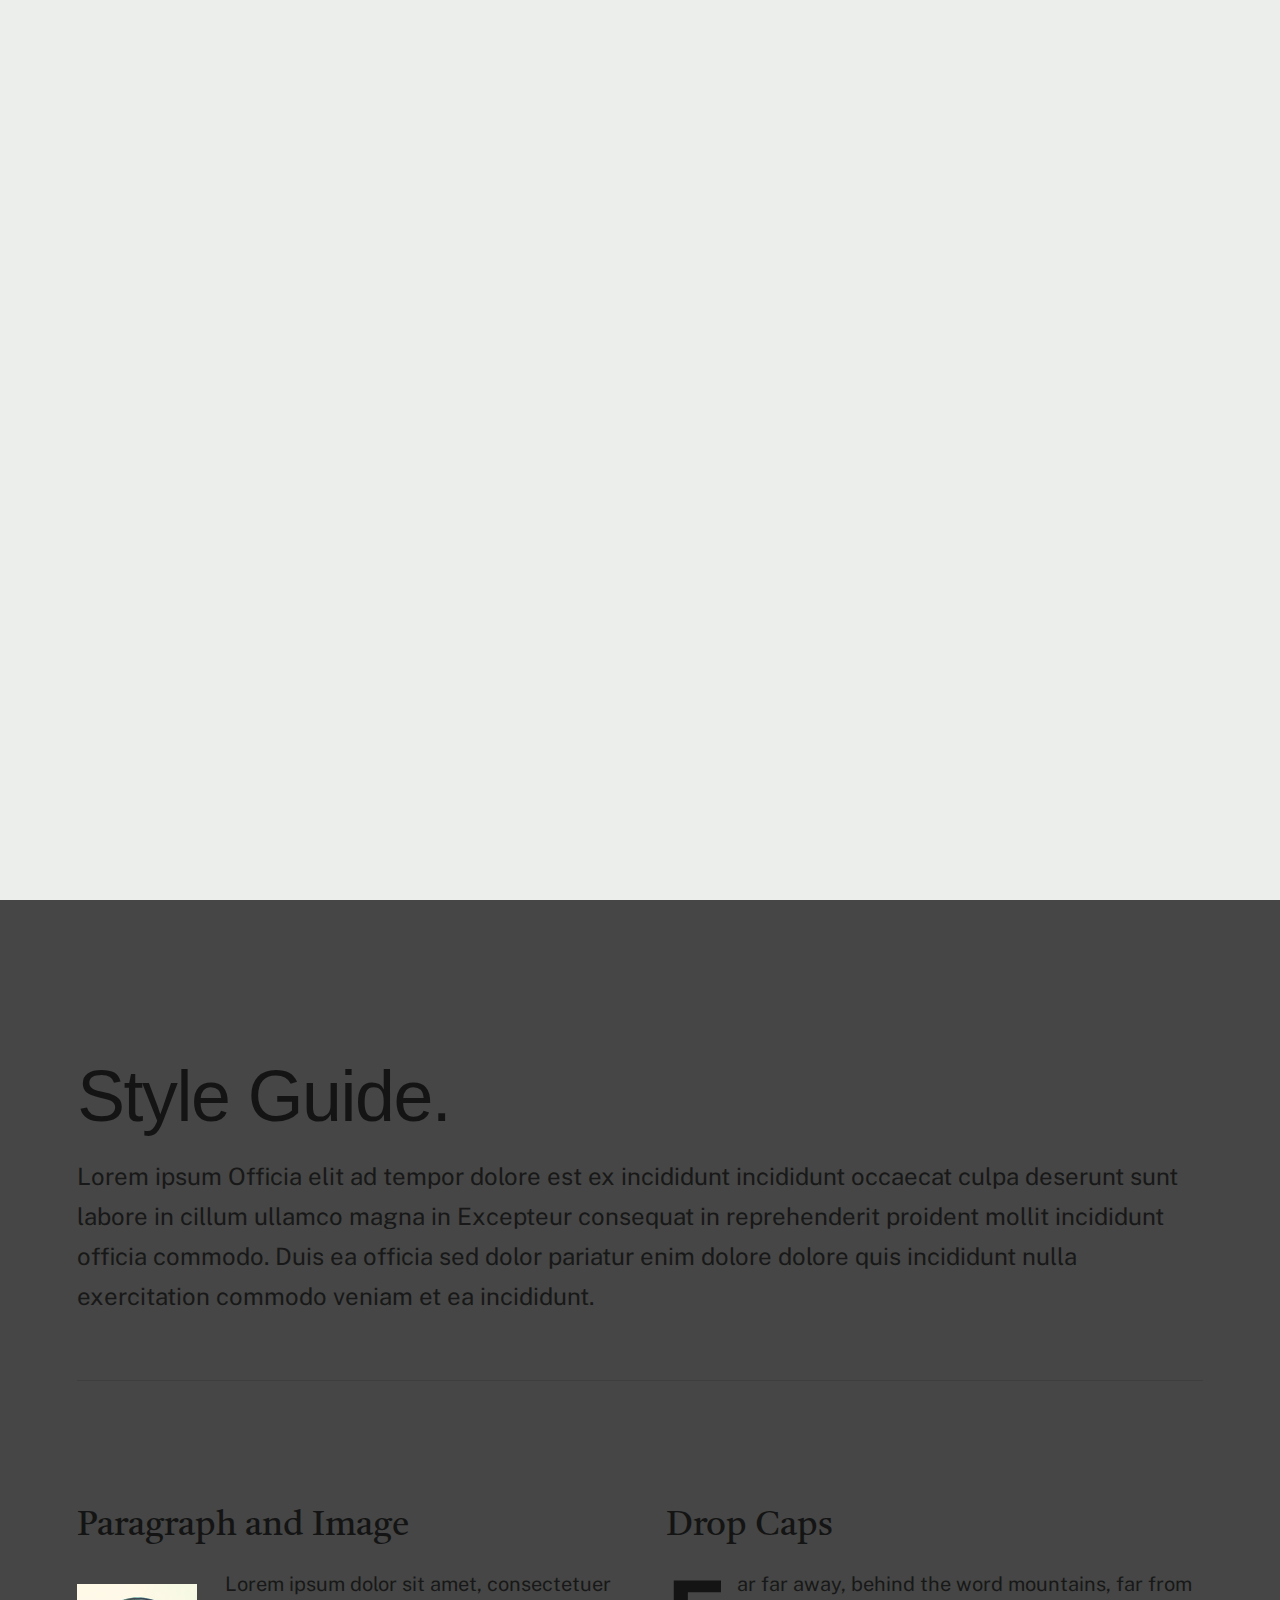
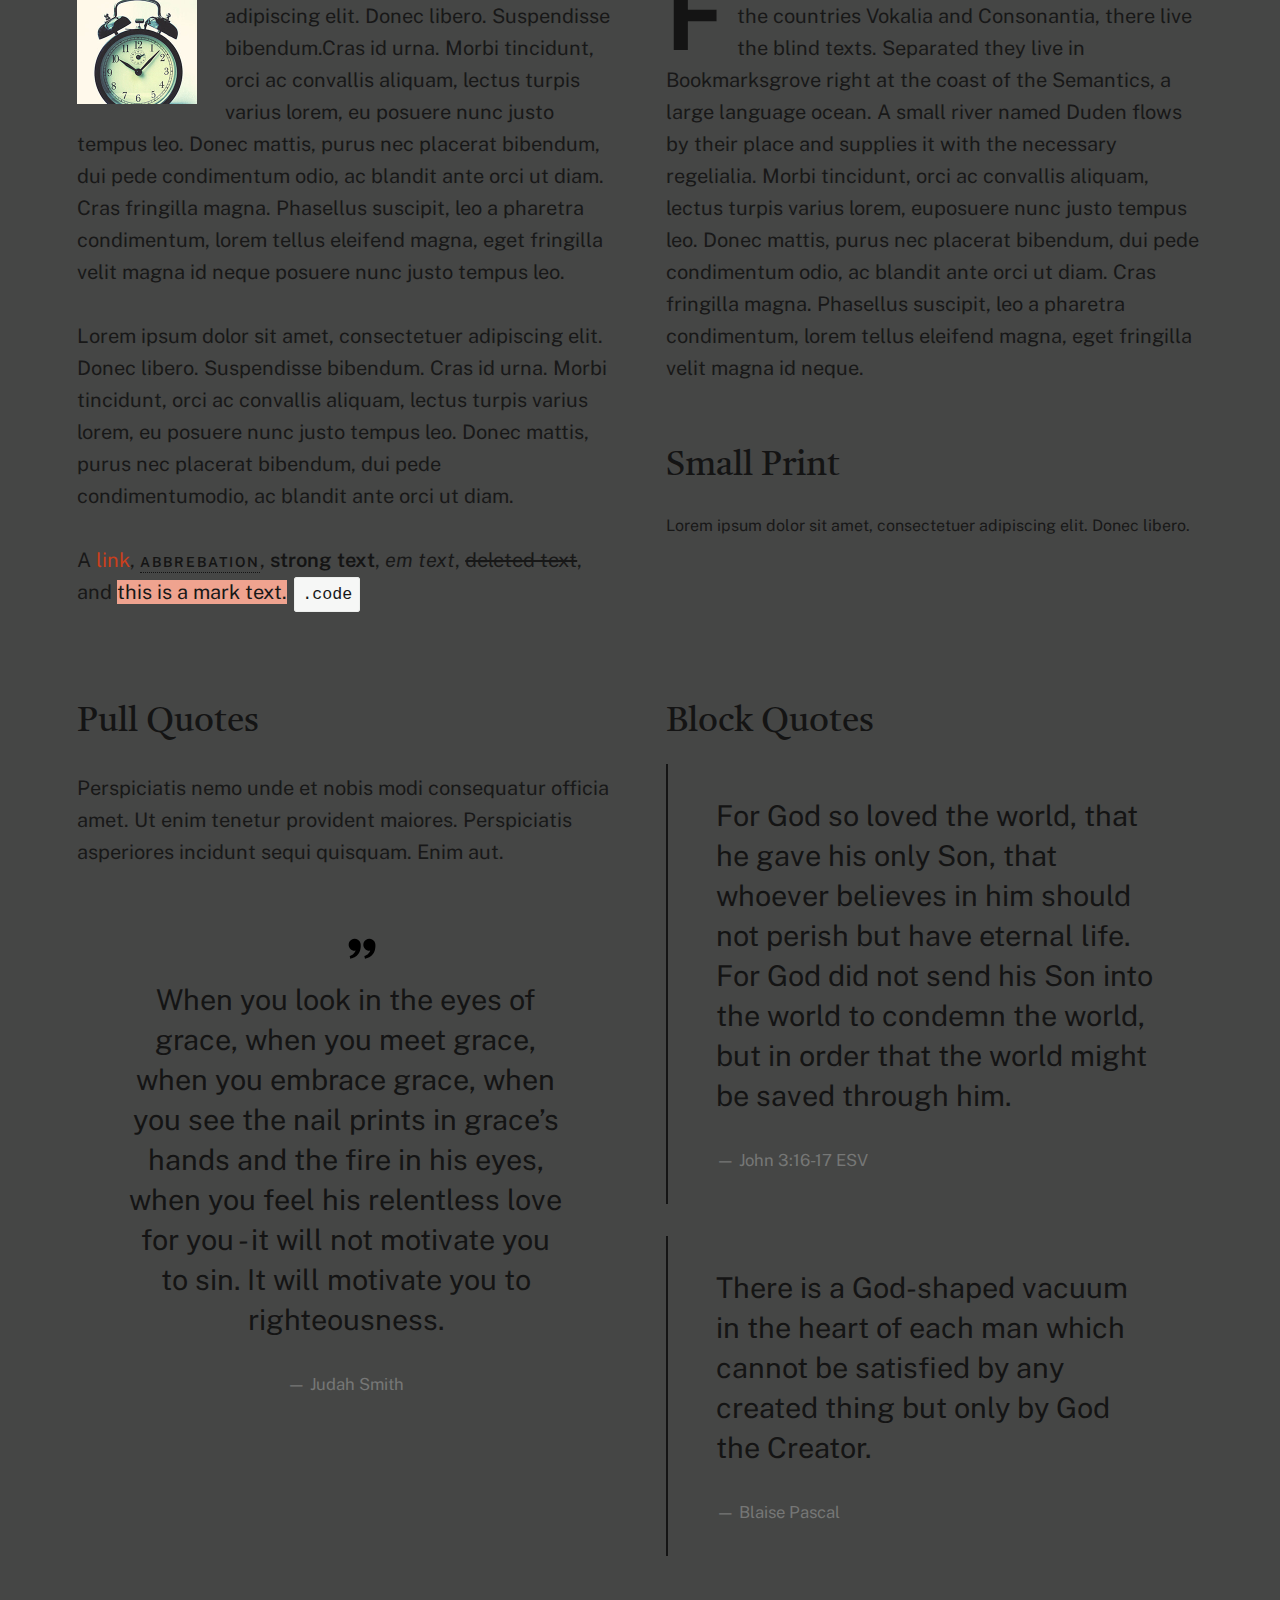
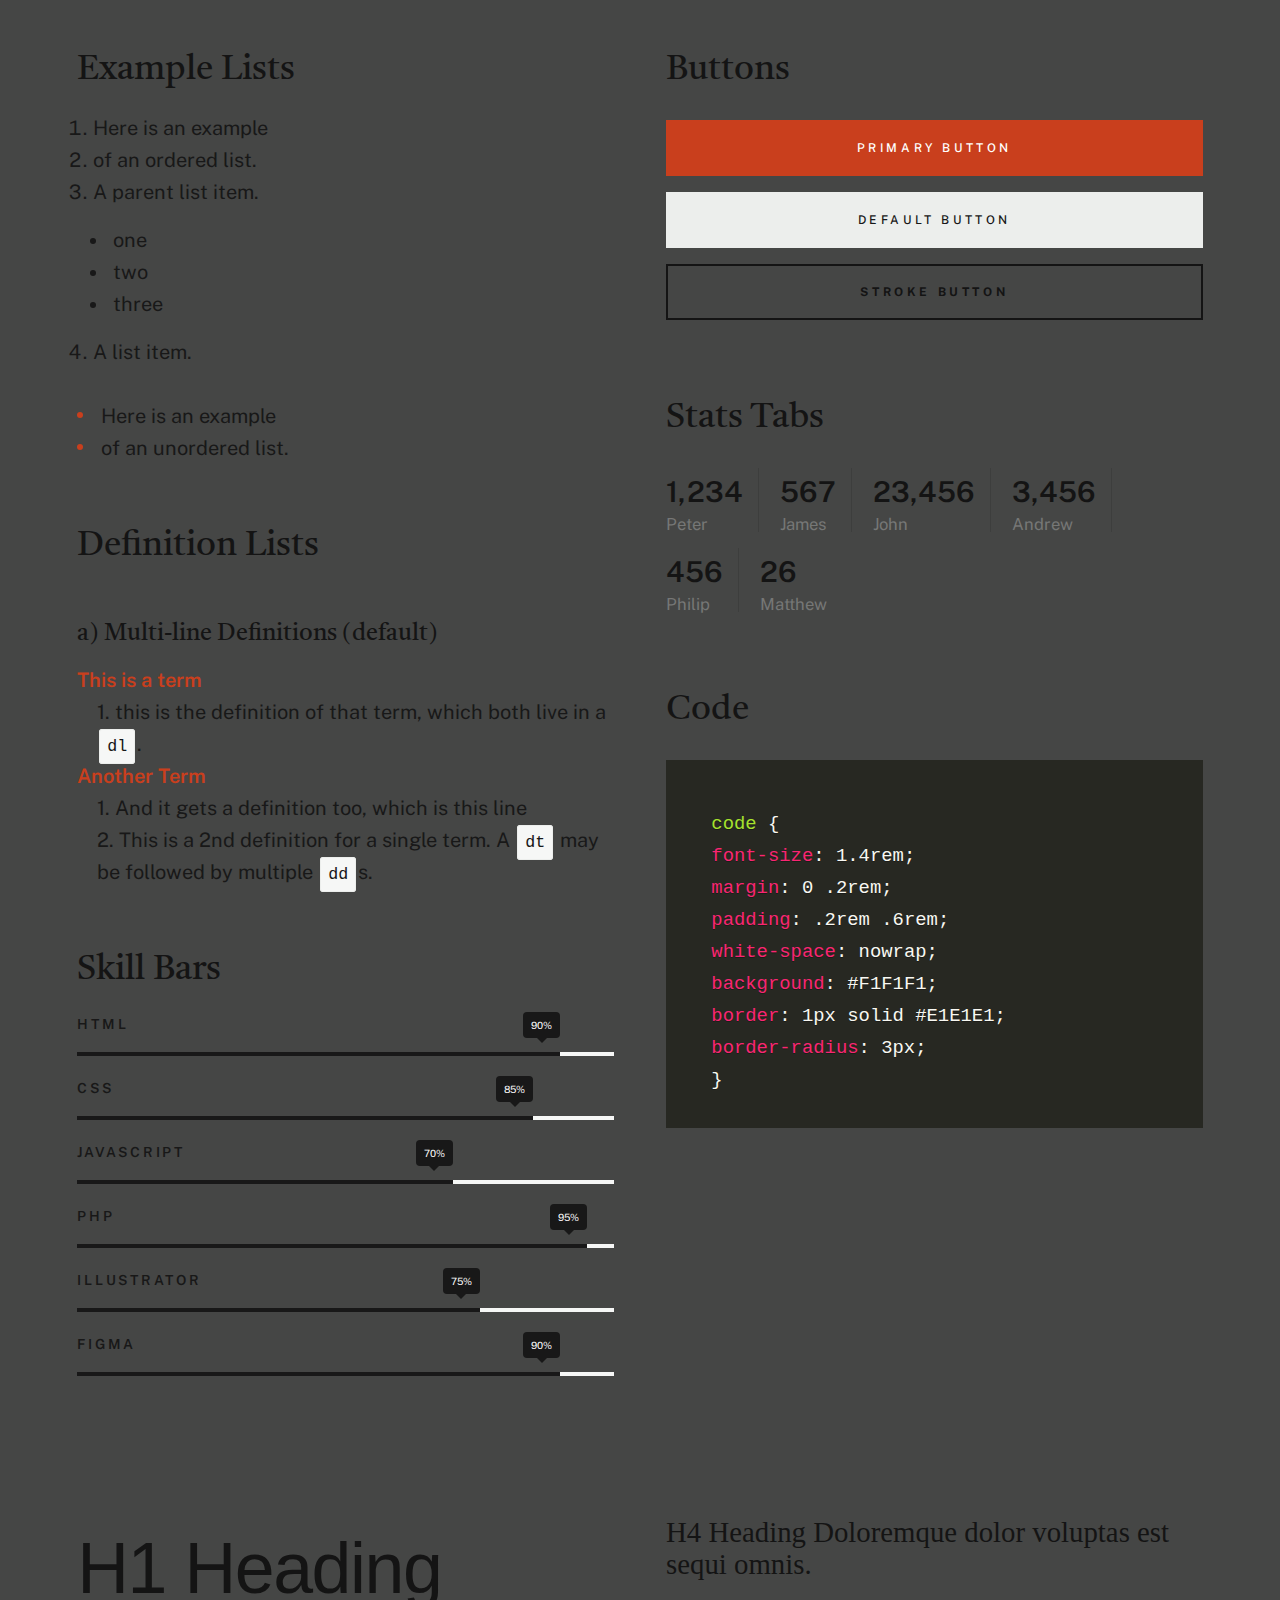
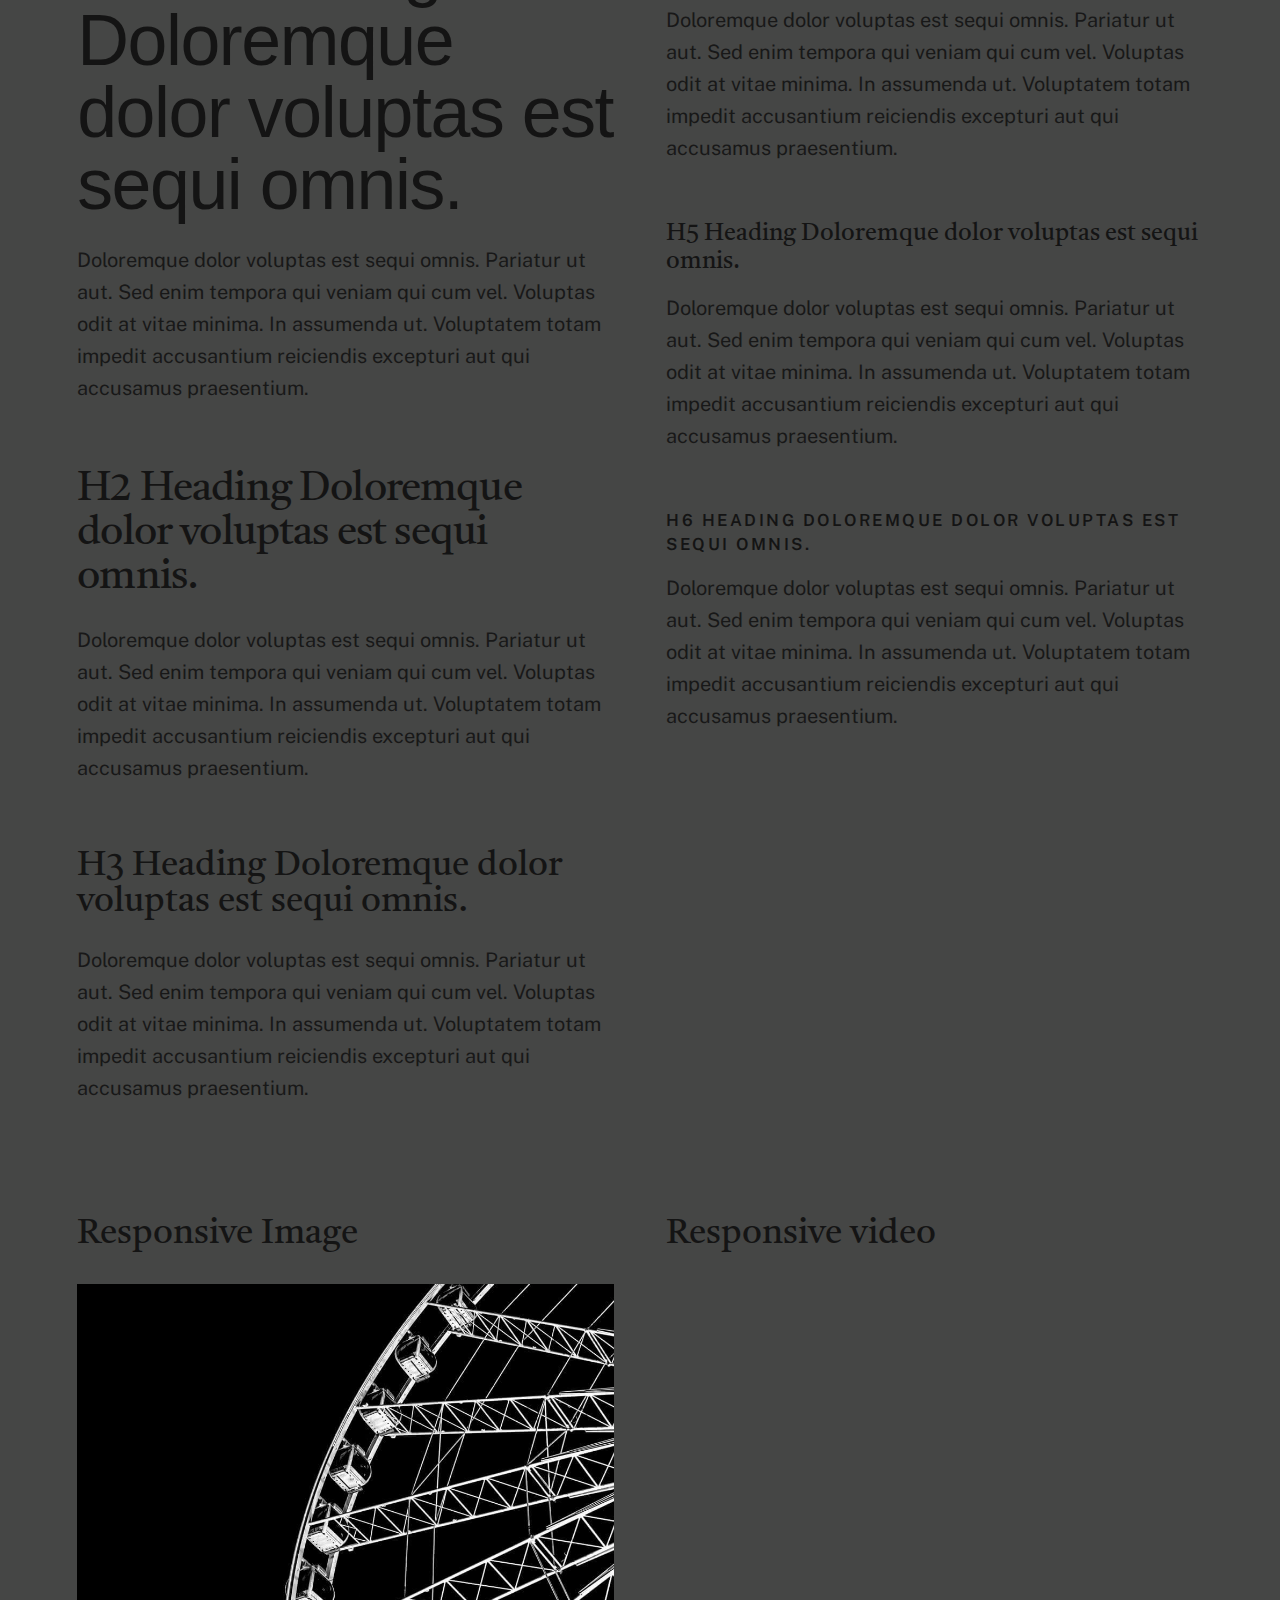
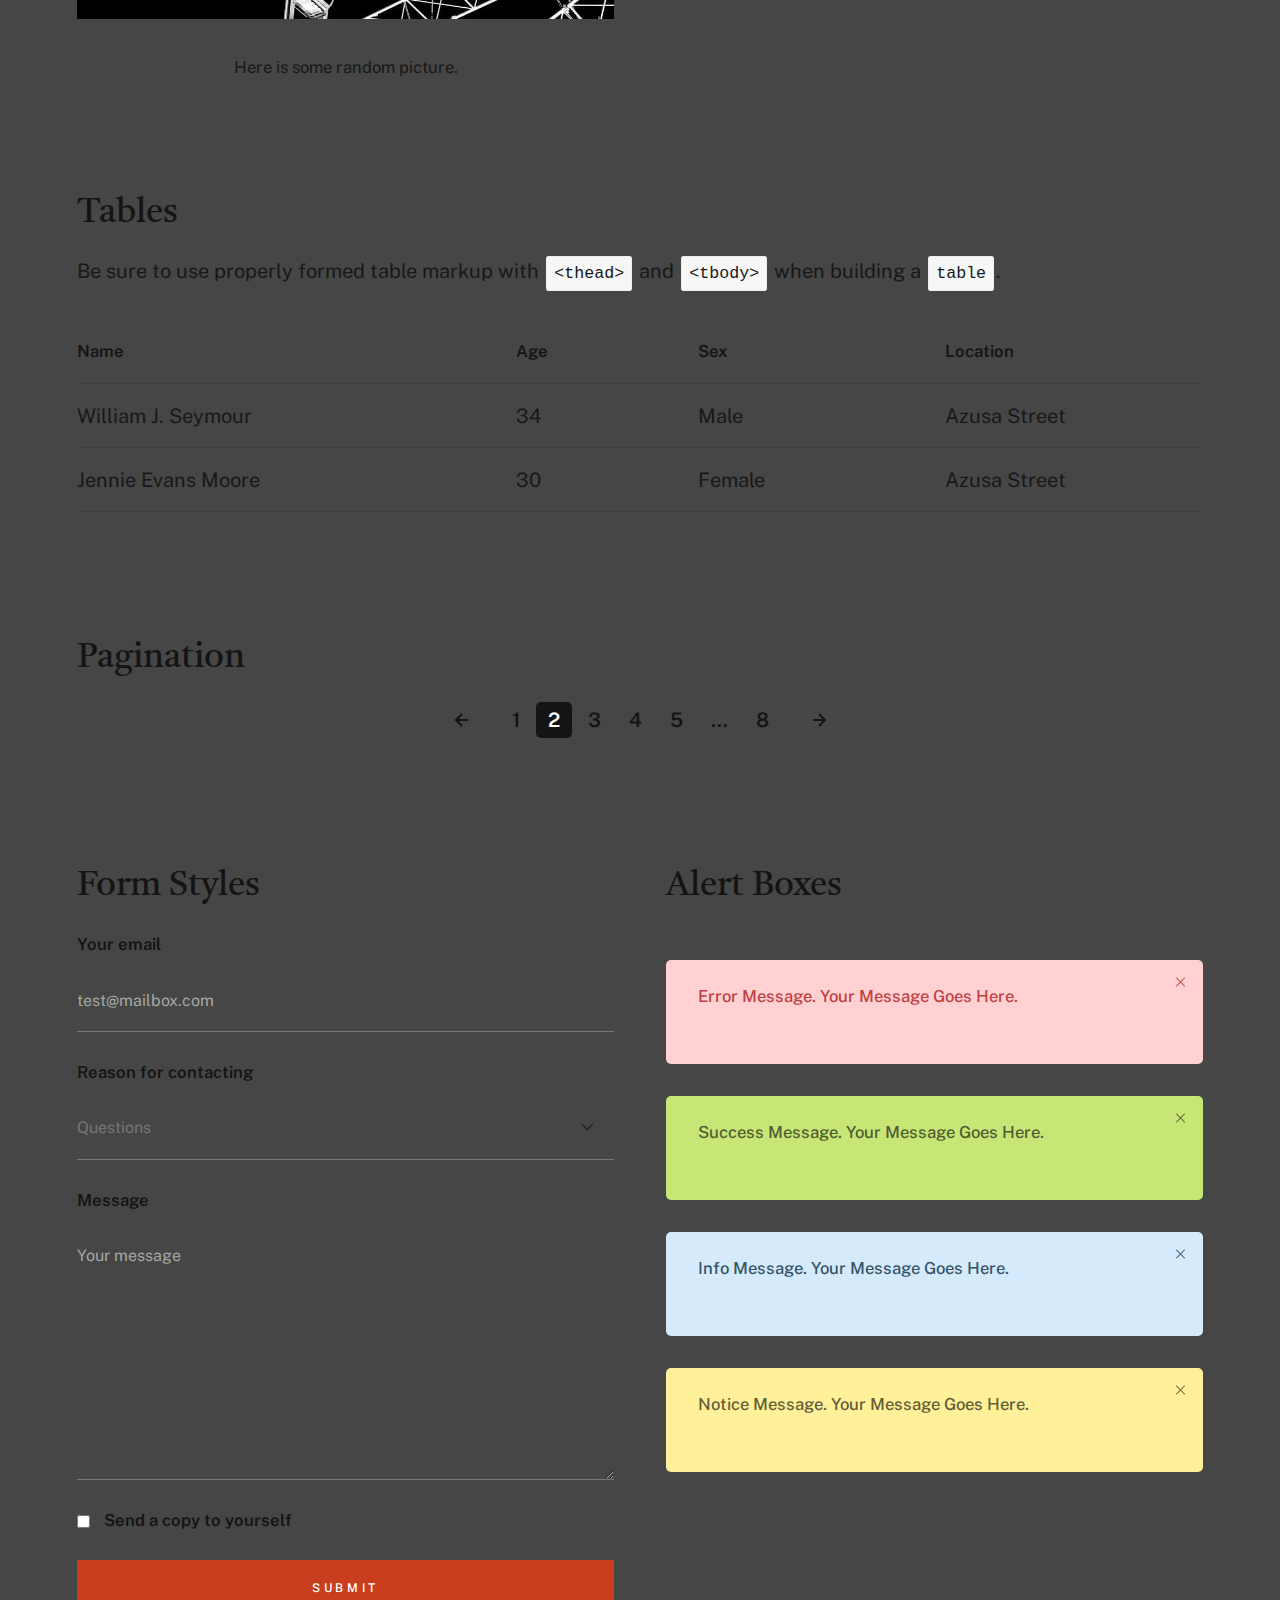
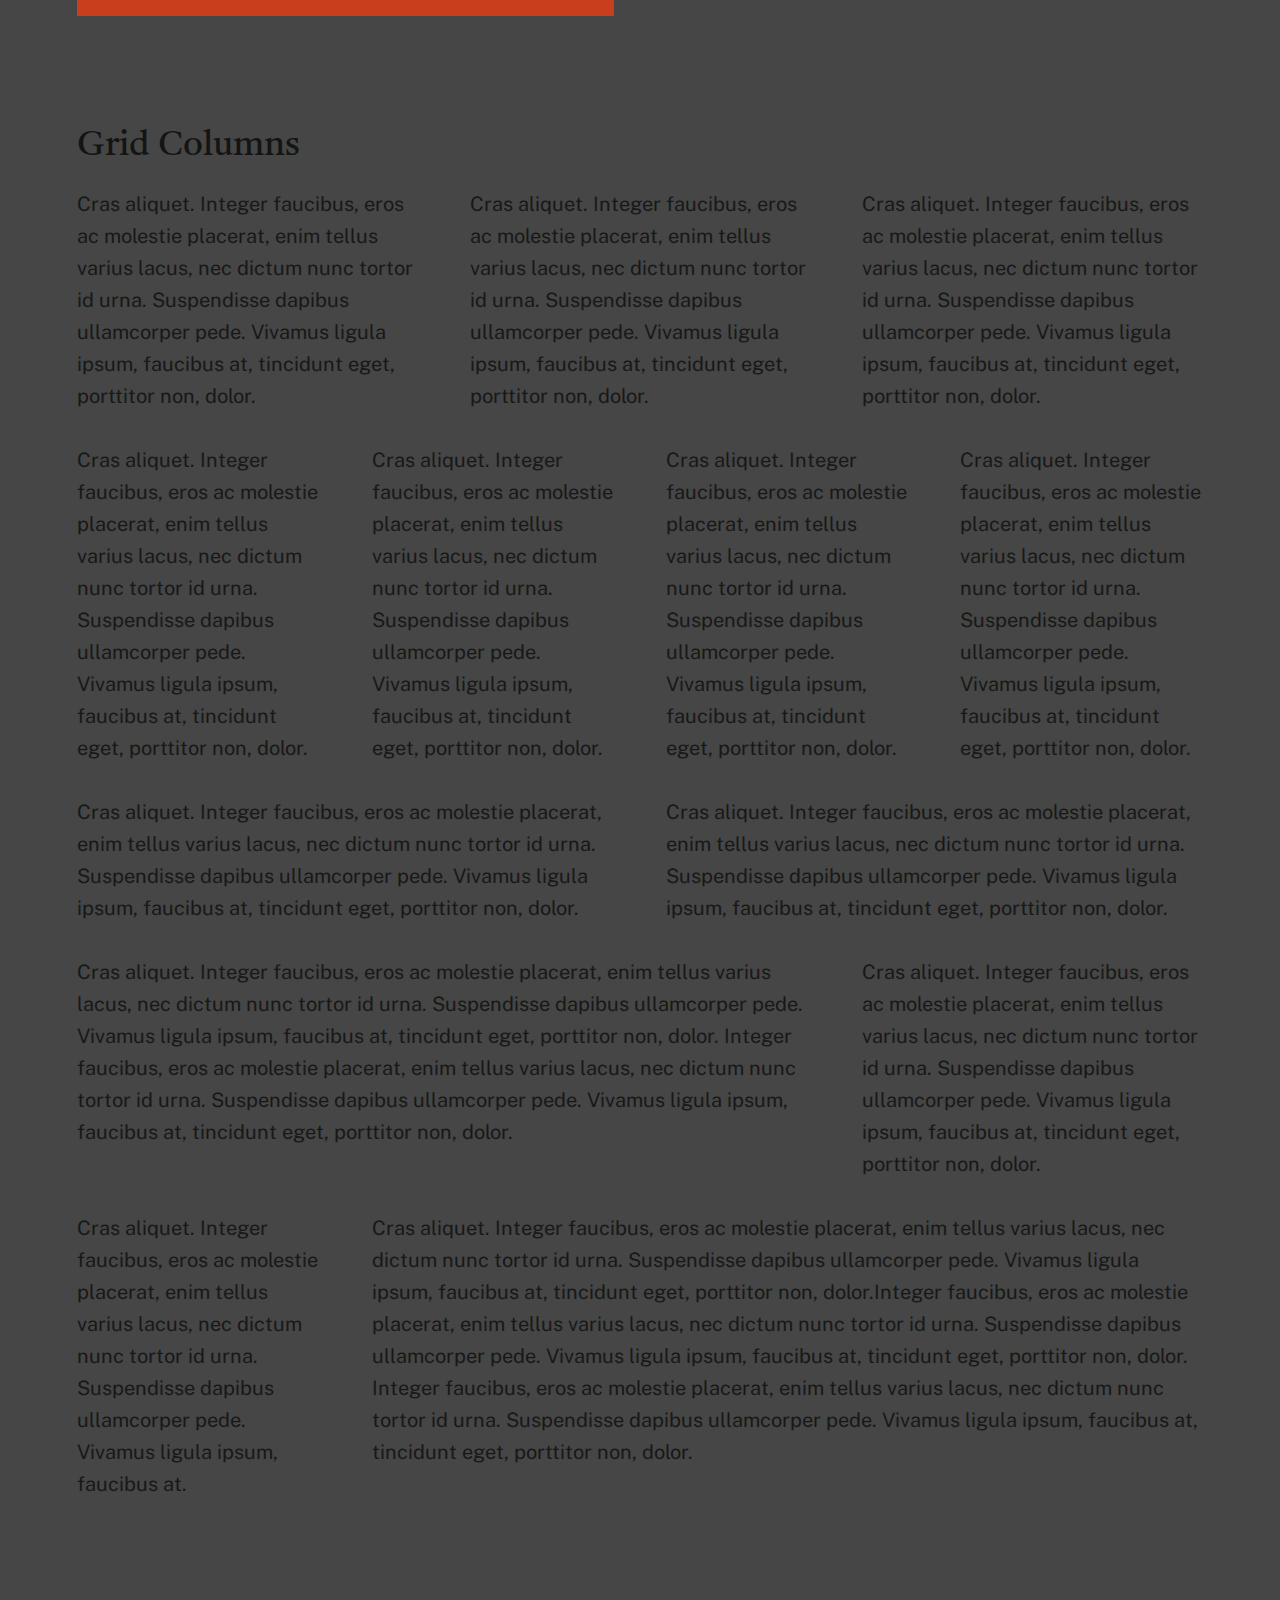
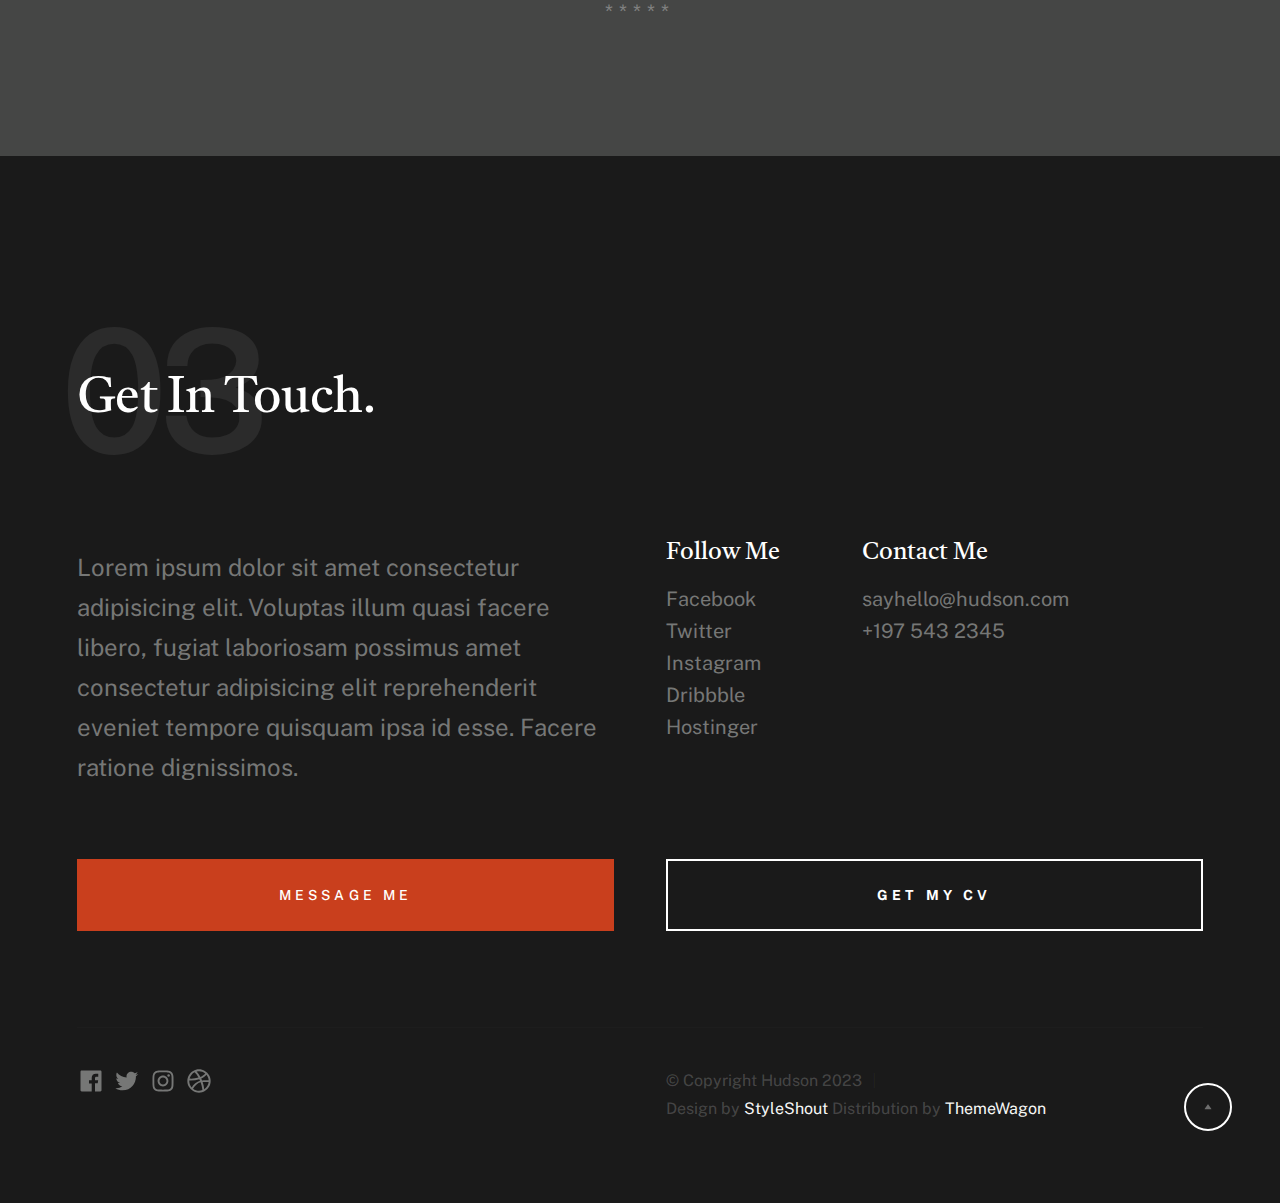
==== commit 6cb5b18f: "Add files via upload" ====
--- a/styles.html
+++ b/styles.html
@@ -115,31 +115,31 @@
             <ul class="s-intro__social social-list">
                 <li>
                     <a href="#0">
-                        <svg xmlns="http://www.w3.org/2000/svg" width="24" height="24" viewBox="0 0 24 24" style="fill:rgba(0, 0, 0, 1);transform:;-ms-filter:"><path d="M20,3H4C3.447,3,3,3.448,3,4v16c0,0.552,0.447,1,1,1h8.615v-6.96h-2.338v-2.725h2.338v-2c0-2.325,1.42-3.592,3.5-3.592 c0.699-0.002,1.399,0.034,2.095,0.107v2.42h-1.435c-1.128,0-1.348,0.538-1.348,1.325v1.735h2.697l-0.35,2.725h-2.348V21H20 c0.553,0,1-0.448,1-1V4C21,3.448,20.553,3,20,3z"></path></svg>
+                        <svg xmlns="http://www.w3.org/2000/svg" width="24" height="24" viewBox="0 0 24 24" style="fill:rgba(0, 0, 0, 1)"><path d="M20,3H4C3.447,3,3,3.448,3,4v16c0,0.552,0.447,1,1,1h8.615v-6.96h-2.338v-2.725h2.338v-2c0-2.325,1.42-3.592,3.5-3.592 c0.699-0.002,1.399,0.034,2.095,0.107v2.42h-1.435c-1.128,0-1.348,0.538-1.348,1.325v1.735h2.697l-0.35,2.725h-2.348V21H20 c0.553,0,1-0.448,1-1V4C21,3.448,20.553,3,20,3z"></path></svg>
                         <span class="u-screen-reader-text">Facebook</span>
                     </a>
                 </li>
                 <li>
                     <a href="#0">
-                        <svg xmlns="http://www.w3.org/2000/svg" width="24" height="24" viewBox="0 0 24 24" style="fill:rgba(0, 0, 0, 1);transform:;-ms-filter:"><path d="M19.633,7.997c0.013,0.175,0.013,0.349,0.013,0.523c0,5.325-4.053,11.461-11.46,11.461c-2.282,0-4.402-0.661-6.186-1.809 c0.324,0.037,0.636,0.05,0.973,0.05c1.883,0,3.616-0.636,5.001-1.721c-1.771-0.037-3.255-1.197-3.767-2.793 c0.249,0.037,0.499,0.062,0.761,0.062c0.361,0,0.724-0.05,1.061-0.137c-1.847-0.374-3.23-1.995-3.23-3.953v-0.05 c0.537,0.299,1.16,0.486,1.82,0.511C3.534,9.419,2.823,8.184,2.823,6.787c0-0.748,0.199-1.434,0.548-2.032 c1.983,2.443,4.964,4.04,8.306,4.215c-0.062-0.3-0.1-0.611-0.1-0.923c0-2.22,1.796-4.028,4.028-4.028 c1.16,0,2.207,0.486,2.943,1.272c0.91-0.175,1.782-0.512,2.556-0.973c-0.299,0.935-0.936,1.721-1.771,2.22 c0.811-0.088,1.597-0.312,2.319-0.624C21.104,6.712,20.419,7.423,19.633,7.997z"></path></svg>
+                        <svg xmlns="http://www.w3.org/2000/svg" width="24" height="24" viewBox="0 0 24 24" style="fill:rgba(0, 0, 0, 1)"><path d="M19.633,7.997c0.013,0.175,0.013,0.349,0.013,0.523c0,5.325-4.053,11.461-11.46,11.461c-2.282,0-4.402-0.661-6.186-1.809 c0.324,0.037,0.636,0.05,0.973,0.05c1.883,0,3.616-0.636,5.001-1.721c-1.771-0.037-3.255-1.197-3.767-2.793 c0.249,0.037,0.499,0.062,0.761,0.062c0.361,0,0.724-0.05,1.061-0.137c-1.847-0.374-3.23-1.995-3.23-3.953v-0.05 c0.537,0.299,1.16,0.486,1.82,0.511C3.534,9.419,2.823,8.184,2.823,6.787c0-0.748,0.199-1.434,0.548-2.032 c1.983,2.443,4.964,4.04,8.306,4.215c-0.062-0.3-0.1-0.611-0.1-0.923c0-2.22,1.796-4.028,4.028-4.028 c1.16,0,2.207,0.486,2.943,1.272c0.91-0.175,1.782-0.512,2.556-0.973c-0.299,0.935-0.936,1.721-1.771,2.22 c0.811-0.088,1.597-0.312,2.319-0.624C21.104,6.712,20.419,7.423,19.633,7.997z"></path></svg>
                         <span class="u-screen-reader-text">Twitter</span>
                     </a>
                 </li>
                 <li>
                     <a href="#0">
-                        <svg xmlns="http://www.w3.org/2000/svg" width="24" height="24" viewBox="0 0 24 24" style="fill:rgba(0, 0, 0, 1);transform:;-ms-filter:"><path d="M11.999,7.377c-2.554,0-4.623,2.07-4.623,4.623c0,2.554,2.069,4.624,4.623,4.624c2.552,0,4.623-2.07,4.623-4.624 C16.622,9.447,14.551,7.377,11.999,7.377L11.999,7.377z M11.999,15.004c-1.659,0-3.004-1.345-3.004-3.003 c0-1.659,1.345-3.003,3.004-3.003s3.002,1.344,3.002,3.003C15.001,13.659,13.658,15.004,11.999,15.004L11.999,15.004z"></path><circle cx="16.806" cy="7.207" r="1.078"></circle><path d="M20.533,6.111c-0.469-1.209-1.424-2.165-2.633-2.632c-0.699-0.263-1.438-0.404-2.186-0.42 c-0.963-0.042-1.268-0.054-3.71-0.054s-2.755,0-3.71,0.054C7.548,3.074,6.809,3.215,6.11,3.479C4.9,3.946,3.945,4.902,3.477,6.111 c-0.263,0.7-0.404,1.438-0.419,2.186c-0.043,0.962-0.056,1.267-0.056,3.71c0,2.442,0,2.753,0.056,3.71 c0.015,0.748,0.156,1.486,0.419,2.187c0.469,1.208,1.424,2.164,2.634,2.632c0.696,0.272,1.435,0.426,2.185,0.45 c0.963,0.042,1.268,0.055,3.71,0.055s2.755,0,3.71-0.055c0.747-0.015,1.486-0.157,2.186-0.419c1.209-0.469,2.164-1.424,2.633-2.633 c0.263-0.7,0.404-1.438,0.419-2.186c0.043-0.962,0.056-1.267,0.056-3.71s0-2.753-0.056-3.71C20.941,7.57,20.801,6.819,20.533,6.111z M19.315,15.643c-0.007,0.576-0.111,1.147-0.311,1.688c-0.305,0.787-0.926,1.409-1.712,1.711c-0.535,0.199-1.099,0.303-1.67,0.311 c-0.95,0.044-1.218,0.055-3.654,0.055c-2.438,0-2.687,0-3.655-0.055c-0.569-0.007-1.135-0.112-1.669-0.311 c-0.789-0.301-1.414-0.923-1.719-1.711c-0.196-0.534-0.302-1.099-0.311-1.669c-0.043-0.95-0.053-1.218-0.053-3.654 c0-2.437,0-2.686,0.053-3.655c0.007-0.576,0.111-1.146,0.311-1.687c0.305-0.789,0.93-1.41,1.719-1.712 c0.534-0.198,1.1-0.303,1.669-0.311c0.951-0.043,1.218-0.055,3.655-0.055c2.437,0,2.687,0,3.654,0.055 c0.571,0.007,1.135,0.112,1.67,0.311c0.786,0.303,1.407,0.925,1.712,1.712c0.196,0.534,0.302,1.099,0.311,1.669 c0.043,0.951,0.054,1.218,0.054,3.655c0,2.436,0,2.698-0.043,3.654H19.315z"></path></svg>
+                        <svg xmlns="http://www.w3.org/2000/svg" width="24" height="24" viewBox="0 0 24 24" style="fill:rgba(0, 0, 0, 1)"><path d="M11.999,7.377c-2.554,0-4.623,2.07-4.623,4.623c0,2.554,2.069,4.624,4.623,4.624c2.552,0,4.623-2.07,4.623-4.624 C16.622,9.447,14.551,7.377,11.999,7.377L11.999,7.377z M11.999,15.004c-1.659,0-3.004-1.345-3.004-3.003 c0-1.659,1.345-3.003,3.004-3.003s3.002,1.344,3.002,3.003C15.001,13.659,13.658,15.004,11.999,15.004L11.999,15.004z"></path><circle cx="16.806" cy="7.207" r="1.078"></circle><path d="M20.533,6.111c-0.469-1.209-1.424-2.165-2.633-2.632c-0.699-0.263-1.438-0.404-2.186-0.42 c-0.963-0.042-1.268-0.054-3.71-0.054s-2.755,0-3.71,0.054C7.548,3.074,6.809,3.215,6.11,3.479C4.9,3.946,3.945,4.902,3.477,6.111 c-0.263,0.7-0.404,1.438-0.419,2.186c-0.043,0.962-0.056,1.267-0.056,3.71c0,2.442,0,2.753,0.056,3.71 c0.015,0.748,0.156,1.486,0.419,2.187c0.469,1.208,1.424,2.164,2.634,2.632c0.696,0.272,1.435,0.426,2.185,0.45 c0.963,0.042,1.268,0.055,3.71,0.055s2.755,0,3.71-0.055c0.747-0.015,1.486-0.157,2.186-0.419c1.209-0.469,2.164-1.424,2.633-2.633 c0.263-0.7,0.404-1.438,0.419-2.186c0.043-0.962,0.056-1.267,0.056-3.71s0-2.753-0.056-3.71C20.941,7.57,20.801,6.819,20.533,6.111z M19.315,15.643c-0.007,0.576-0.111,1.147-0.311,1.688c-0.305,0.787-0.926,1.409-1.712,1.711c-0.535,0.199-1.099,0.303-1.67,0.311 c-0.95,0.044-1.218,0.055-3.654,0.055c-2.438,0-2.687,0-3.655-0.055c-0.569-0.007-1.135-0.112-1.669-0.311 c-0.789-0.301-1.414-0.923-1.719-1.711c-0.196-0.534-0.302-1.099-0.311-1.669c-0.043-0.95-0.053-1.218-0.053-3.654 c0-2.437,0-2.686,0.053-3.655c0.007-0.576,0.111-1.146,0.311-1.687c0.305-0.789,0.93-1.41,1.719-1.712 c0.534-0.198,1.1-0.303,1.669-0.311c0.951-0.043,1.218-0.055,3.655-0.055c2.437,0,2.687,0,3.654,0.055 c0.571,0.007,1.135,0.112,1.67,0.311c0.786,0.303,1.407,0.925,1.712,1.712c0.196,0.534,0.302,1.099,0.311,1.669 c0.043,0.951,0.054,1.218,0.054,3.655c0,2.436,0,2.698-0.043,3.654H19.315z"></path></svg>
                         <span class="u-screen-reader-text">Instagram</span>
                     </a>
                 </li>
                 <li>
                     <a href="#0">
-                        <svg xmlns="http://www.w3.org/2000/svg" width="24" height="24" viewBox="0 0 24 24" style="fill: rgba(0, 0, 0, 1);transform: ;msFilter:;"><path d="M20.66 6.98a9.932 9.932 0 0 0-3.641-3.64C15.486 2.447 13.813 2 12 2s-3.486.447-5.02 1.34c-1.533.893-2.747 2.107-3.64 3.64S2 10.187 2 12s.446 3.487 1.34 5.02a9.924 9.924 0 0 0 3.641 3.64C8.514 21.553 10.187 22 12 22s3.486-.447 5.02-1.34a9.932 9.932 0 0 0 3.641-3.64C21.554 15.487 22 13.813 22 12s-.446-3.487-1.34-5.02zM12 3.66c2 0 3.772.64 5.32 1.919-.92 1.174-2.286 2.14-4.1 2.9-1.002-1.813-2.088-3.327-3.261-4.54A7.715 7.715 0 0 1 12 3.66zM5.51 6.8a8.116 8.116 0 0 1 2.711-2.22c1.212 1.201 2.325 2.7 3.34 4.5-2 .6-4.114.9-6.341.9-.573 0-1.006-.013-1.3-.04A8.549 8.549 0 0 1 5.51 6.8zM3.66 12c0-.054.003-.12.01-.2.007-.08.01-.146.01-.2.254.014.641.02 1.161.02 2.666 0 5.146-.367 7.439-1.1.187.373.381.793.58 1.26-1.32.293-2.674 1.006-4.061 2.14S6.4 16.247 5.76 17.5c-1.4-1.587-2.1-3.42-2.1-5.5zM12 20.34c-1.894 0-3.594-.587-5.101-1.759.601-1.187 1.524-2.322 2.771-3.401 1.246-1.08 2.483-1.753 3.71-2.02a29.441 29.441 0 0 1 1.56 6.62 8.166 8.166 0 0 1-2.94.56zm7.08-3.96a8.351 8.351 0 0 1-2.58 2.621c-.24-2.08-.7-4.107-1.379-6.081.932-.066 1.765-.1 2.5-.1.799 0 1.686.034 2.659.1a8.098 8.098 0 0 1-1.2 3.46zm-1.24-5c-1.16 0-2.233.047-3.22.14a27.053 27.053 0 0 0-.68-1.62c2.066-.906 3.532-2.006 4.399-3.3 1.2 1.414 1.854 3.027 1.96 4.84-.812-.04-1.632-.06-2.459-.06z"></path></svg>
+                        <svg xmlns="http://www.w3.org/2000/svg" width="24" height="24" viewBox="0 0 24 24" style="fill: rgba(0, 0, 0, 1)"><path d="M20.66 6.98a9.932 9.932 0 0 0-3.641-3.64C15.486 2.447 13.813 2 12 2s-3.486.447-5.02 1.34c-1.533.893-2.747 2.107-3.64 3.64S2 10.187 2 12s.446 3.487 1.34 5.02a9.924 9.924 0 0 0 3.641 3.64C8.514 21.553 10.187 22 12 22s3.486-.447 5.02-1.34a9.932 9.932 0 0 0 3.641-3.64C21.554 15.487 22 13.813 22 12s-.446-3.487-1.34-5.02zM12 3.66c2 0 3.772.64 5.32 1.919-.92 1.174-2.286 2.14-4.1 2.9-1.002-1.813-2.088-3.327-3.261-4.54A7.715 7.715 0 0 1 12 3.66zM5.51 6.8a8.116 8.116 0 0 1 2.711-2.22c1.212 1.201 2.325 2.7 3.34 4.5-2 .6-4.114.9-6.341.9-.573 0-1.006-.013-1.3-.04A8.549 8.549 0 0 1 5.51 6.8zM3.66 12c0-.054.003-.12.01-.2.007-.08.01-.146.01-.2.254.014.641.02 1.161.02 2.666 0 5.146-.367 7.439-1.1.187.373.381.793.58 1.26-1.32.293-2.674 1.006-4.061 2.14S6.4 16.247 5.76 17.5c-1.4-1.587-2.1-3.42-2.1-5.5zM12 20.34c-1.894 0-3.594-.587-5.101-1.759.601-1.187 1.524-2.322 2.771-3.401 1.246-1.08 2.483-1.753 3.71-2.02a29.441 29.441 0 0 1 1.56 6.62 8.166 8.166 0 0 1-2.94.56zm7.08-3.96a8.351 8.351 0 0 1-2.58 2.621c-.24-2.08-.7-4.107-1.379-6.081.932-.066 1.765-.1 2.5-.1.799 0 1.686.034 2.659.1a8.098 8.098 0 0 1-1.2 3.46zm-1.24-5c-1.16 0-2.233.047-3.22.14a27.053 27.053 0 0 0-.68-1.62c2.066-.906 3.532-2.006 4.399-3.3 1.2 1.414 1.854 3.027 1.96 4.84-.812-.04-1.632-.06-2.459-.06z"></path></svg>
                         <span class="u-screen-reader-text">Dribbble</span>
                     </a>
                 </li>
                 <li>
                     <a href="#0">
-                        <svg xmlns="http://www.w3.org/2000/svg" width="24" height="24" viewBox="0 0 24 24" style="fill: rgba(0, 0, 0, 1);transform: ;msFilter:;"><path d="M11.99 2C6.472 2 2 6.473 2 11.99c0 4.232 2.633 7.85 6.35 9.306-.088-.79-.166-2.006.034-2.868.182-.78 1.172-4.966 1.172-4.966s-.299-.599-.299-1.484c0-1.388.805-2.425 1.808-2.425.853 0 1.264.64 1.264 1.407 0 .858-.546 2.139-.827 3.327-.235.994.499 1.805 1.479 1.805 1.775 0 3.141-1.872 3.141-4.575 0-2.392-1.719-4.064-4.173-4.064-2.843 0-4.512 2.132-4.512 4.335 0 .858.331 1.779.744 2.28a.3.3 0 0 1 .069.286c-.076.315-.245.994-.277 1.133-.044.183-.145.222-.335.134-1.247-.581-2.027-2.405-2.027-3.871 0-3.151 2.289-6.045 6.601-6.045 3.466 0 6.159 2.469 6.159 5.77 0 3.444-2.171 6.213-5.184 6.213-1.013 0-1.964-.525-2.29-1.146l-.623 2.374c-.225.868-.834 1.956-1.241 2.62a10 10 0 0 0 2.958.445c5.517 0 9.99-4.473 9.99-9.99S17.507 2 11.99 2"></path></svg>
+                        <svg xmlns="http://www.w3.org/2000/svg" width="24" height="24" viewBox="0 0 24 24" style="fill: rgba(0, 0, 0, 1)"><path d="M11.99 2C6.472 2 2 6.473 2 11.99c0 4.232 2.633 7.85 6.35 9.306-.088-.79-.166-2.006.034-2.868.182-.78 1.172-4.966 1.172-4.966s-.299-.599-.299-1.484c0-1.388.805-2.425 1.808-2.425.853 0 1.264.64 1.264 1.407 0 .858-.546 2.139-.827 3.327-.235.994.499 1.805 1.479 1.805 1.775 0 3.141-1.872 3.141-4.575 0-2.392-1.719-4.064-4.173-4.064-2.843 0-4.512 2.132-4.512 4.335 0 .858.331 1.779.744 2.28a.3.3 0 0 1 .069.286c-.076.315-.245.994-.277 1.133-.044.183-.145.222-.335.134-1.247-.581-2.027-2.405-2.027-3.871 0-3.151 2.289-6.045 6.601-6.045 3.466 0 6.159 2.469 6.159 5.77 0 3.444-2.171 6.213-5.184 6.213-1.013 0-1.964-.525-2.29-1.146l-.623 2.374c-.225.868-.834 1.956-1.241 2.62a10 10 0 0 0 2.958.445c5.517 0 9.99-4.473 9.99-9.99S17.507 2 11.99 2"></path></svg>
                         <span class="u-screen-reader-text">Pinterest</span>
                     </a>
                 </li>
@@ -156,7 +156,7 @@
             <div class="s-intro__scroll-down">
                 <a href="#styles" class="smoothscroll">
                     <div class="scroll-icon">
-                        <svg xmlns="http://www.w3.org/2000/svg" width="24" height="24" viewBox="0 0 24 24" style="fill: rgba(0, 0, 0, 1);transform: ;msFilter:;"><path d="M11.178 19.569a.998.998 0 0 0 1.644 0l9-13A.999.999 0 0 0 21 5H3a1.002 1.002 0 0 0-.822 1.569l9 13z"></path></svg>
+                        <svg xmlns="http://www.w3.org/2000/svg" width="24" height="24" viewBox="0 0 24 24" style="fill: rgba(0, 0, 0, 1)"><path d="M11.178 19.569a.998.998 0 0 0 1.644 0l9-13A.999.999 0 0 0 21 5H3a1.002 1.002 0 0 0-.822 1.569l9 13z"></path></svg>
                     </div>
                     <span class="scroll-text u-screen-reader-text">Scroll Down</span>
                 </a>
@@ -829,25 +829,25 @@
                     <ul class="s-footer__social social-list">
                         <li>
                             <a href="#0">
-                                <svg xmlns="http://www.w3.org/2000/svg" width="24" height="24" viewBox="0 0 24 24" style="fill:rgba(0, 0, 0, 1);transform:;-ms-filter:"><path d="M20,3H4C3.447,3,3,3.448,3,4v16c0,0.552,0.447,1,1,1h8.615v-6.96h-2.338v-2.725h2.338v-2c0-2.325,1.42-3.592,3.5-3.592 c0.699-0.002,1.399,0.034,2.095,0.107v2.42h-1.435c-1.128,0-1.348,0.538-1.348,1.325v1.735h2.697l-0.35,2.725h-2.348V21H20 c0.553,0,1-0.448,1-1V4C21,3.448,20.553,3,20,3z"></path></svg>
+                                <svg xmlns="http://www.w3.org/2000/svg" width="24" height="24" viewBox="0 0 24 24" style="fill:rgba(0, 0, 0, 1)"><path d="M20,3H4C3.447,3,3,3.448,3,4v16c0,0.552,0.447,1,1,1h8.615v-6.96h-2.338v-2.725h2.338v-2c0-2.325,1.42-3.592,3.5-3.592 c0.699-0.002,1.399,0.034,2.095,0.107v2.42h-1.435c-1.128,0-1.348,0.538-1.348,1.325v1.735h2.697l-0.35,2.725h-2.348V21H20 c0.553,0,1-0.448,1-1V4C21,3.448,20.553,3,20,3z"></path></svg>
                                 <span class="u-screen-reader-text">Facebook</span>
                             </a>
                         </li>
                         <li>
                             <a href="#0">
-                                <svg xmlns="http://www.w3.org/2000/svg" width="24" height="24" viewBox="0 0 24 24" style="fill:rgba(0, 0, 0, 1);transform:;-ms-filter:"><path d="M19.633,7.997c0.013,0.175,0.013,0.349,0.013,0.523c0,5.325-4.053,11.461-11.46,11.461c-2.282,0-4.402-0.661-6.186-1.809 c0.324,0.037,0.636,0.05,0.973,0.05c1.883,0,3.616-0.636,5.001-1.721c-1.771-0.037-3.255-1.197-3.767-2.793 c0.249,0.037,0.499,0.062,0.761,0.062c0.361,0,0.724-0.05,1.061-0.137c-1.847-0.374-3.23-1.995-3.23-3.953v-0.05 c0.537,0.299,1.16,0.486,1.82,0.511C3.534,9.419,2.823,8.184,2.823,6.787c0-0.748,0.199-1.434,0.548-2.032 c1.983,2.443,4.964,4.04,8.306,4.215c-0.062-0.3-0.1-0.611-0.1-0.923c0-2.22,1.796-4.028,4.028-4.028 c1.16,0,2.207,0.486,2.943,1.272c0.91-0.175,1.782-0.512,2.556-0.973c-0.299,0.935-0.936,1.721-1.771,2.22 c0.811-0.088,1.597-0.312,2.319-0.624C21.104,6.712,20.419,7.423,19.633,7.997z"></path></svg>
+                                <svg xmlns="http://www.w3.org/2000/svg" width="24" height="24" viewBox="0 0 24 24" style="fill:rgba(0, 0, 0, 1)"><path d="M19.633,7.997c0.013,0.175,0.013,0.349,0.013,0.523c0,5.325-4.053,11.461-11.46,11.461c-2.282,0-4.402-0.661-6.186-1.809 c0.324,0.037,0.636,0.05,0.973,0.05c1.883,0,3.616-0.636,5.001-1.721c-1.771-0.037-3.255-1.197-3.767-2.793 c0.249,0.037,0.499,0.062,0.761,0.062c0.361,0,0.724-0.05,1.061-0.137c-1.847-0.374-3.23-1.995-3.23-3.953v-0.05 c0.537,0.299,1.16,0.486,1.82,0.511C3.534,9.419,2.823,8.184,2.823,6.787c0-0.748,0.199-1.434,0.548-2.032 c1.983,2.443,4.964,4.04,8.306,4.215c-0.062-0.3-0.1-0.611-0.1-0.923c0-2.22,1.796-4.028,4.028-4.028 c1.16,0,2.207,0.486,2.943,1.272c0.91-0.175,1.782-0.512,2.556-0.973c-0.299,0.935-0.936,1.721-1.771,2.22 c0.811-0.088,1.597-0.312,2.319-0.624C21.104,6.712,20.419,7.423,19.633,7.997z"></path></svg>
                                 <span class="u-screen-reader-text">Twitter</span>
                             </a>
                         </li>
                         <li>
                             <a href="#0">
-                                <svg xmlns="http://www.w3.org/2000/svg" width="24" height="24" viewBox="0 0 24 24" style="fill:rgba(0, 0, 0, 1);transform:;-ms-filter:"><path d="M11.999,7.377c-2.554,0-4.623,2.07-4.623,4.623c0,2.554,2.069,4.624,4.623,4.624c2.552,0,4.623-2.07,4.623-4.624 C16.622,9.447,14.551,7.377,11.999,7.377L11.999,7.377z M11.999,15.004c-1.659,0-3.004-1.345-3.004-3.003 c0-1.659,1.345-3.003,3.004-3.003s3.002,1.344,3.002,3.003C15.001,13.659,13.658,15.004,11.999,15.004L11.999,15.004z"></path><circle cx="16.806" cy="7.207" r="1.078"></circle><path d="M20.533,6.111c-0.469-1.209-1.424-2.165-2.633-2.632c-0.699-0.263-1.438-0.404-2.186-0.42 c-0.963-0.042-1.268-0.054-3.71-0.054s-2.755,0-3.71,0.054C7.548,3.074,6.809,3.215,6.11,3.479C4.9,3.946,3.945,4.902,3.477,6.111 c-0.263,0.7-0.404,1.438-0.419,2.186c-0.043,0.962-0.056,1.267-0.056,3.71c0,2.442,0,2.753,0.056,3.71 c0.015,0.748,0.156,1.486,0.419,2.187c0.469,1.208,1.424,2.164,2.634,2.632c0.696,0.272,1.435,0.426,2.185,0.45 c0.963,0.042,1.268,0.055,3.71,0.055s2.755,0,3.71-0.055c0.747-0.015,1.486-0.157,2.186-0.419c1.209-0.469,2.164-1.424,2.633-2.633 c0.263-0.7,0.404-1.438,0.419-2.186c0.043-0.962,0.056-1.267,0.056-3.71s0-2.753-0.056-3.71C20.941,7.57,20.801,6.819,20.533,6.111z M19.315,15.643c-0.007,0.576-0.111,1.147-0.311,1.688c-0.305,0.787-0.926,1.409-1.712,1.711c-0.535,0.199-1.099,0.303-1.67,0.311 c-0.95,0.044-1.218,0.055-3.654,0.055c-2.438,0-2.687,0-3.655-0.055c-0.569-0.007-1.135-0.112-1.669-0.311 c-0.789-0.301-1.414-0.923-1.719-1.711c-0.196-0.534-0.302-1.099-0.311-1.669c-0.043-0.95-0.053-1.218-0.053-3.654 c0-2.437,0-2.686,0.053-3.655c0.007-0.576,0.111-1.146,0.311-1.687c0.305-0.789,0.93-1.41,1.719-1.712 c0.534-0.198,1.1-0.303,1.669-0.311c0.951-0.043,1.218-0.055,3.655-0.055c2.437,0,2.687,0,3.654,0.055 c0.571,0.007,1.135,0.112,1.67,0.311c0.786,0.303,1.407,0.925,1.712,1.712c0.196,0.534,0.302,1.099,0.311,1.669 c0.043,0.951,0.054,1.218,0.054,3.655c0,2.436,0,2.698-0.043,3.654H19.315z"></path></svg>
+                                <svg xmlns="http://www.w3.org/2000/svg" width="24" height="24" viewBox="0 0 24 24" style="fill:rgba(0, 0, 0, 1)"><path d="M11.999,7.377c-2.554,0-4.623,2.07-4.623,4.623c0,2.554,2.069,4.624,4.623,4.624c2.552,0,4.623-2.07,4.623-4.624 C16.622,9.447,14.551,7.377,11.999,7.377L11.999,7.377z M11.999,15.004c-1.659,0-3.004-1.345-3.004-3.003 c0-1.659,1.345-3.003,3.004-3.003s3.002,1.344,3.002,3.003C15.001,13.659,13.658,15.004,11.999,15.004L11.999,15.004z"></path><circle cx="16.806" cy="7.207" r="1.078"></circle><path d="M20.533,6.111c-0.469-1.209-1.424-2.165-2.633-2.632c-0.699-0.263-1.438-0.404-2.186-0.42 c-0.963-0.042-1.268-0.054-3.71-0.054s-2.755,0-3.71,0.054C7.548,3.074,6.809,3.215,6.11,3.479C4.9,3.946,3.945,4.902,3.477,6.111 c-0.263,0.7-0.404,1.438-0.419,2.186c-0.043,0.962-0.056,1.267-0.056,3.71c0,2.442,0,2.753,0.056,3.71 c0.015,0.748,0.156,1.486,0.419,2.187c0.469,1.208,1.424,2.164,2.634,2.632c0.696,0.272,1.435,0.426,2.185,0.45 c0.963,0.042,1.268,0.055,3.71,0.055s2.755,0,3.71-0.055c0.747-0.015,1.486-0.157,2.186-0.419c1.209-0.469,2.164-1.424,2.633-2.633 c0.263-0.7,0.404-1.438,0.419-2.186c0.043-0.962,0.056-1.267,0.056-3.71s0-2.753-0.056-3.71C20.941,7.57,20.801,6.819,20.533,6.111z M19.315,15.643c-0.007,0.576-0.111,1.147-0.311,1.688c-0.305,0.787-0.926,1.409-1.712,1.711c-0.535,0.199-1.099,0.303-1.67,0.311 c-0.95,0.044-1.218,0.055-3.654,0.055c-2.438,0-2.687,0-3.655-0.055c-0.569-0.007-1.135-0.112-1.669-0.311 c-0.789-0.301-1.414-0.923-1.719-1.711c-0.196-0.534-0.302-1.099-0.311-1.669c-0.043-0.95-0.053-1.218-0.053-3.654 c0-2.437,0-2.686,0.053-3.655c0.007-0.576,0.111-1.146,0.311-1.687c0.305-0.789,0.93-1.41,1.719-1.712 c0.534-0.198,1.1-0.303,1.669-0.311c0.951-0.043,1.218-0.055,3.655-0.055c2.437,0,2.687,0,3.654,0.055 c0.571,0.007,1.135,0.112,1.67,0.311c0.786,0.303,1.407,0.925,1.712,1.712c0.196,0.534,0.302,1.099,0.311,1.669 c0.043,0.951,0.054,1.218,0.054,3.655c0,2.436,0,2.698-0.043,3.654H19.315z"></path></svg>
                                 <span class="u-screen-reader-text">Instagram</span>
                             </a>
                         </li>
                         <li>
                             <a href="#0">
-                                <svg xmlns="http://www.w3.org/2000/svg" width="24" height="24" viewBox="0 0 24 24" style="fill: rgba(0, 0, 0, 1);transform: ;msFilter:;"><path d="M20.66 6.98a9.932 9.932 0 0 0-3.641-3.64C15.486 2.447 13.813 2 12 2s-3.486.447-5.02 1.34c-1.533.893-2.747 2.107-3.64 3.64S2 10.187 2 12s.446 3.487 1.34 5.02a9.924 9.924 0 0 0 3.641 3.64C8.514 21.553 10.187 22 12 22s3.486-.447 5.02-1.34a9.932 9.932 0 0 0 3.641-3.64C21.554 15.487 22 13.813 22 12s-.446-3.487-1.34-5.02zM12 3.66c2 0 3.772.64 5.32 1.919-.92 1.174-2.286 2.14-4.1 2.9-1.002-1.813-2.088-3.327-3.261-4.54A7.715 7.715 0 0 1 12 3.66zM5.51 6.8a8.116 8.116 0 0 1 2.711-2.22c1.212 1.201 2.325 2.7 3.34 4.5-2 .6-4.114.9-6.341.9-.573 0-1.006-.013-1.3-.04A8.549 8.549 0 0 1 5.51 6.8zM3.66 12c0-.054.003-.12.01-.2.007-.08.01-.146.01-.2.254.014.641.02 1.161.02 2.666 0 5.146-.367 7.439-1.1.187.373.381.793.58 1.26-1.32.293-2.674 1.006-4.061 2.14S6.4 16.247 5.76 17.5c-1.4-1.587-2.1-3.42-2.1-5.5zM12 20.34c-1.894 0-3.594-.587-5.101-1.759.601-1.187 1.524-2.322 2.771-3.401 1.246-1.08 2.483-1.753 3.71-2.02a29.441 29.441 0 0 1 1.56 6.62 8.166 8.166 0 0 1-2.94.56zm7.08-3.96a8.351 8.351 0 0 1-2.58 2.621c-.24-2.08-.7-4.107-1.379-6.081.932-.066 1.765-.1 2.5-.1.799 0 1.686.034 2.659.1a8.098 8.098 0 0 1-1.2 3.46zm-1.24-5c-1.16 0-2.233.047-3.22.14a27.053 27.053 0 0 0-.68-1.62c2.066-.906 3.532-2.006 4.399-3.3 1.2 1.414 1.854 3.027 1.96 4.84-.812-.04-1.632-.06-2.459-.06z"></path></svg>
+                                <svg xmlns="http://www.w3.org/2000/svg" width="24" height="24" viewBox="0 0 24 24" style="fill: rgba(0, 0, 0, 1)"><path d="M20.66 6.98a9.932 9.932 0 0 0-3.641-3.64C15.486 2.447 13.813 2 12 2s-3.486.447-5.02 1.34c-1.533.893-2.747 2.107-3.64 3.64S2 10.187 2 12s.446 3.487 1.34 5.02a9.924 9.924 0 0 0 3.641 3.64C8.514 21.553 10.187 22 12 22s3.486-.447 5.02-1.34a9.932 9.932 0 0 0 3.641-3.64C21.554 15.487 22 13.813 22 12s-.446-3.487-1.34-5.02zM12 3.66c2 0 3.772.64 5.32 1.919-.92 1.174-2.286 2.14-4.1 2.9-1.002-1.813-2.088-3.327-3.261-4.54A7.715 7.715 0 0 1 12 3.66zM5.51 6.8a8.116 8.116 0 0 1 2.711-2.22c1.212 1.201 2.325 2.7 3.34 4.5-2 .6-4.114.9-6.341.9-.573 0-1.006-.013-1.3-.04A8.549 8.549 0 0 1 5.51 6.8zM3.66 12c0-.054.003-.12.01-.2.007-.08.01-.146.01-.2.254.014.641.02 1.161.02 2.666 0 5.146-.367 7.439-1.1.187.373.381.793.58 1.26-1.32.293-2.674 1.006-4.061 2.14S6.4 16.247 5.76 17.5c-1.4-1.587-2.1-3.42-2.1-5.5zM12 20.34c-1.894 0-3.594-.587-5.101-1.759.601-1.187 1.524-2.322 2.771-3.401 1.246-1.08 2.483-1.753 3.71-2.02a29.441 29.441 0 0 1 1.56 6.62 8.166 8.166 0 0 1-2.94.56zm7.08-3.96a8.351 8.351 0 0 1-2.58 2.621c-.24-2.08-.7-4.107-1.379-6.081.932-.066 1.765-.1 2.5-.1.799 0 1.686.034 2.659.1a8.098 8.098 0 0 1-1.2 3.46zm-1.24-5c-1.16 0-2.233.047-3.22.14a27.053 27.053 0 0 0-.68-1.62c2.066-.906 3.532-2.006 4.399-3.3 1.2 1.414 1.854 3.027 1.96 4.84-.812-.04-1.632-.06-2.459-.06z"></path></svg>
                                 <span class="u-screen-reader-text">Dribbble</span>
                             </a>
                         </li>
@@ -865,7 +865,7 @@
 
             <div class="ss-go-top">
                 <a class="smoothscroll" title="Back to Top" href="#top">                 
-                    <svg xmlns="http://www.w3.org/2000/svg" width="24" height="24" viewBox="0 0 24 24" style="fill: rgba(0, 0, 0, 1);transform: ;msFilter:;"><path d="M5.536 21.886a1.004 1.004 0 0 0 1.033-.064l13-9a1 1 0 0 0 0-1.644l-13-9A1 1 0 0 0 5 3v18a1 1 0 0 0 .536.886z"></path></svg>
+                    <svg xmlns="http://www.w3.org/2000/svg" width="24" height="24" viewBox="0 0 24 24" style="fill: rgba(0, 0, 0, 1)"><path d="M5.536 21.886a1.004 1.004 0 0 0 1.033-.064l13-9a1 1 0 0 0 0-1.644l-13-9A1 1 0 0 0 5 3v18a1 1 0 0 0 .536.886z"></path></svg>
                 </a>                                
                 <span>Back To Top</span>   
             </div> <!-- end ss-go-top -->
@@ -880,5 +880,7 @@
     <script src="js/plugins.js"></script>
     <script src="js/main.js"></script>
 
+
+
 </body>
 </html>--- a/css/styles.css
+++ b/css/styles.css
@@ -4451,3 +4451,20 @@
     height: 300px;
 }
 
+h1,
+.h1 {
+    font-family: "Oswald", sans-serif;
+    font-optical-sizing: auto;
+    font-weight: weight;
+    font-style: normal;
+}  
+
+h4,
+.h4 {
+    font-family: "Agu Display", serif;
+    font-optical-sizing: auto;
+    font-weight: 400;
+    font-style: normal;
+    font-variation-settings:
+      "MORF" 0;
+}